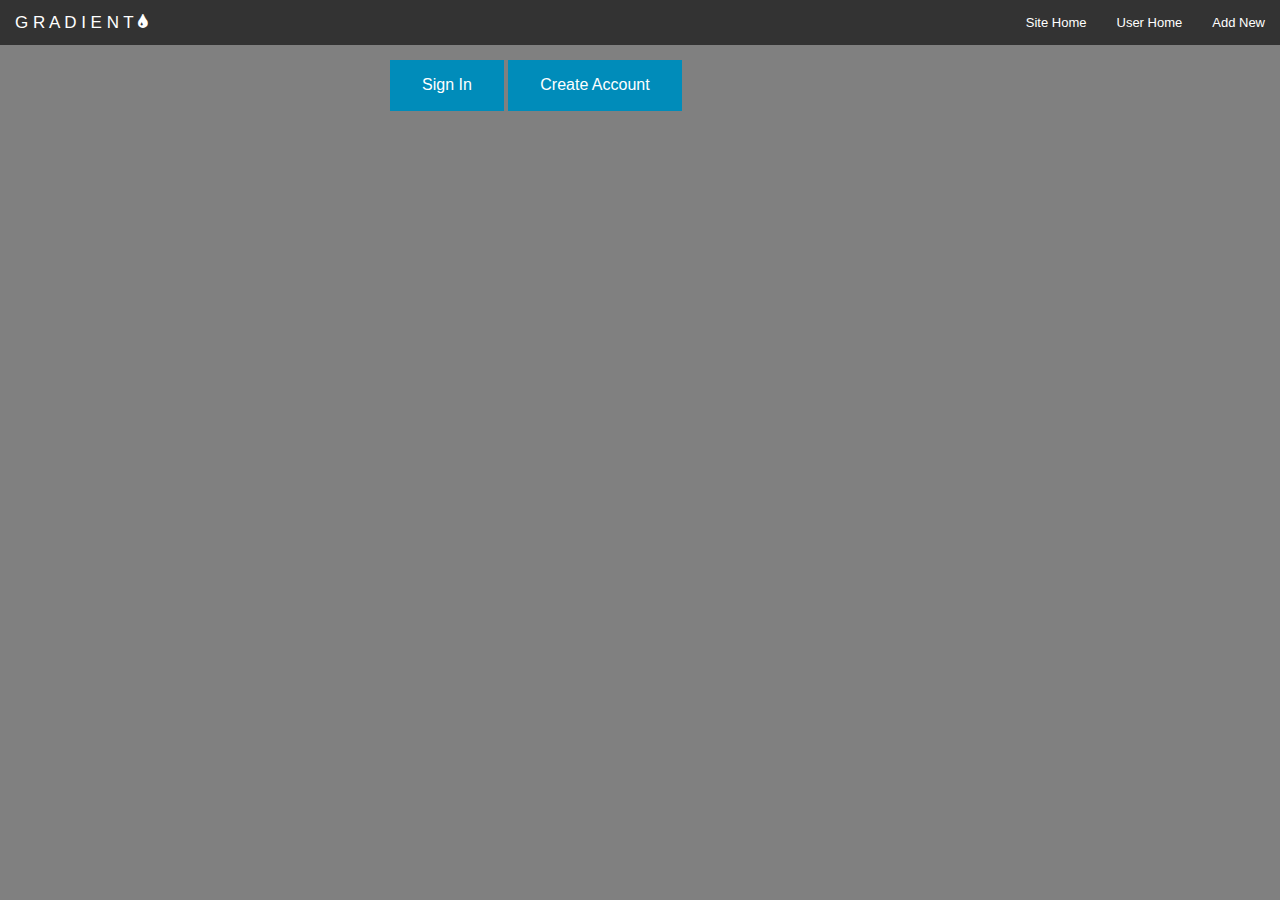
==== app/index.html @ feb27a71 "initial commit" ====
<!DOCTYPE html>
<html ng-app="app">
<head>
  <title>Hello, World</title>
  <link rel="stylesheet" type="text/css" href="css/normalize.css">
  <link rel="stylesheet" type="text/css" href="css/main.css">
</head>
<body>

  <div ui-view></div>
  
  <script src="js/main.js"></script>
</body>
</html>
---- app/css/main.css ----
@charset "UTF-8";
html {
  box-sizing: border-box; }

*, *::after, *::before {
  box-sizing: inherit; }

/*!
 *  Font Awesome 4.4.0 by @davegandy - http://fontawesome.io - @fontawesome
 *  License - http://fontawesome.io/license (Font: SIL OFL 1.1, CSS: MIT License)
 */
/* FONT PATH
 * -------------------------- */
@font-face {
  font-family: 'FontAwesome';
  src: url("../fonts/fontawesome-webfont.eot?v=4.4.0");
  src: url("../fonts/fontawesome-webfont.eot?#iefix&v=4.4.0") format("embedded-opentype"), url("../fonts/fontawesome-webfont.woff2?v=4.4.0") format("woff2"), url("../fonts/fontawesome-webfont.woff?v=4.4.0") format("woff"), url("../fonts/fontawesome-webfont.ttf?v=4.4.0") format("truetype"), url("../fonts/fontawesome-webfont.svg?v=4.4.0#fontawesomeregular") format("svg");
  font-weight: normal;
  font-style: normal; }

.fa {
  display: inline-block;
  font: normal normal normal 14px/1 FontAwesome;
  font-size: inherit;
  text-rendering: auto;
  -webkit-font-smoothing: antialiased;
  -moz-osx-font-smoothing: grayscale; }

/* makes the font 33% larger relative to the icon container */
.fa-lg {
  font-size: 1.33333em;
  line-height: 0.75em;
  vertical-align: -15%; }

.fa-2x {
  font-size: 2em; }

.fa-3x {
  font-size: 3em; }

.fa-4x {
  font-size: 4em; }

.fa-5x {
  font-size: 5em; }

.fa-fw {
  width: 1.28571em;
  text-align: center; }

.fa-ul {
  padding-left: 0;
  margin-left: 2.14286em;
  list-style-type: none; }
  .fa-ul > li {
    position: relative; }

.fa-li {
  position: absolute;
  left: -2.14286em;
  width: 2.14286em;
  top: 0.14286em;
  text-align: center; }
  .fa-li.fa-lg {
    left: -1.85714em; }

.fa-border {
  padding: .2em .25em .15em;
  border: solid 0.08em #eee;
  border-radius: .1em; }

.fa-pull-left {
  float: left; }

.fa-pull-right {
  float: right; }

.fa.fa-pull-left {
  margin-right: .3em; }

.fa.fa-pull-right {
  margin-left: .3em; }

/* Deprecated as of 4.4.0 */
.pull-right {
  float: right; }

.pull-left {
  float: left; }

.fa.pull-left {
  margin-right: .3em; }

.fa.pull-right {
  margin-left: .3em; }

.fa-spin {
  -webkit-animation: fa-spin 2s infinite linear;
  animation: fa-spin 2s infinite linear; }

.fa-pulse {
  -webkit-animation: fa-spin 1s infinite steps(8);
  animation: fa-spin 1s infinite steps(8); }

@-webkit-keyframes fa-spin {
  0% {
    -webkit-transform: rotate(0deg);
    transform: rotate(0deg); }
  100% {
    -webkit-transform: rotate(359deg);
    transform: rotate(359deg); } }

@keyframes fa-spin {
  0% {
    -webkit-transform: rotate(0deg);
    transform: rotate(0deg); }
  100% {
    -webkit-transform: rotate(359deg);
    transform: rotate(359deg); } }

.fa-rotate-90 {
  filter: progid:DXImageTransform.Microsoft.BasicImage(rotation=1);
  -webkit-transform: rotate(90deg);
  -ms-transform: rotate(90deg);
  transform: rotate(90deg); }

.fa-rotate-180 {
  filter: progid:DXImageTransform.Microsoft.BasicImage(rotation=2);
  -webkit-transform: rotate(180deg);
  -ms-transform: rotate(180deg);
  transform: rotate(180deg); }

.fa-rotate-270 {
  filter: progid:DXImageTransform.Microsoft.BasicImage(rotation=3);
  -webkit-transform: rotate(270deg);
  -ms-transform: rotate(270deg);
  transform: rotate(270deg); }

.fa-flip-horizontal {
  filter: progid:DXImageTransform.Microsoft.BasicImage(rotation=0);
  -webkit-transform: scale(-1, 1);
  -ms-transform: scale(-1, 1);
  transform: scale(-1, 1); }

.fa-flip-vertical {
  filter: progid:DXImageTransform.Microsoft.BasicImage(rotation=2);
  -webkit-transform: scale(1, -1);
  -ms-transform: scale(1, -1);
  transform: scale(1, -1); }

:root .fa-rotate-90,
:root .fa-rotate-180,
:root .fa-rotate-270,
:root .fa-flip-horizontal,
:root .fa-flip-vertical {
  filter: none; }

.fa-stack {
  position: relative;
  display: inline-block;
  width: 2em;
  height: 2em;
  line-height: 2em;
  vertical-align: middle; }

.fa-stack-1x, .fa-stack-2x {
  position: absolute;
  left: 0;
  width: 100%;
  text-align: center; }

.fa-stack-1x {
  line-height: inherit; }

.fa-stack-2x {
  font-size: 2em; }

.fa-inverse {
  color: #fff; }

/* Font Awesome uses the Unicode Private Use Area (PUA) to ensure screen
   readers do not read off random characters that represent icons */
.fa-glass:before {
  content: ""; }

.fa-music:before {
  content: ""; }

.fa-search:before {
  content: ""; }

.fa-envelope-o:before {
  content: ""; }

.fa-heart:before {
  content: ""; }

.fa-star:before {
  content: ""; }

.fa-star-o:before {
  content: ""; }

.fa-user:before {
  content: ""; }

.fa-film:before {
  content: ""; }

.fa-th-large:before {
  content: ""; }

.fa-th:before {
  content: ""; }

.fa-th-list:before {
  content: ""; }

.fa-check:before {
  content: ""; }

.fa-remove:before,
.fa-close:before,
.fa-times:before {
  content: ""; }

.fa-search-plus:before {
  content: ""; }

.fa-search-minus:before {
  content: ""; }

.fa-power-off:before {
  content: ""; }

.fa-signal:before {
  content: ""; }

.fa-gear:before,
.fa-cog:before {
  content: ""; }

.fa-trash-o:before {
  content: ""; }

.fa-home:before {
  content: ""; }

.fa-file-o:before {
  content: ""; }

.fa-clock-o:before {
  content: ""; }

.fa-road:before {
  content: ""; }

.fa-download:before {
  content: ""; }

.fa-arrow-circle-o-down:before {
  content: ""; }

.fa-arrow-circle-o-up:before {
  content: ""; }

.fa-inbox:before {
  content: ""; }

.fa-play-circle-o:before {
  content: ""; }

.fa-rotate-right:before,
.fa-repeat:before {
  content: ""; }

.fa-refresh:before {
  content: ""; }

.fa-list-alt:before {
  content: ""; }

.fa-lock:before {
  content: ""; }

.fa-flag:before {
  content: ""; }

.fa-headphones:before {
  content: ""; }

.fa-volume-off:before {
  content: ""; }

.fa-volume-down:before {
  content: ""; }

.fa-volume-up:before {
  content: ""; }

.fa-qrcode:before {
  content: ""; }

.fa-barcode:before {
  content: ""; }

.fa-tag:before {
  content: ""; }

.fa-tags:before {
  content: ""; }

.fa-book:before {
  content: ""; }

.fa-bookmark:before {
  content: ""; }

.fa-print:before {
  content: ""; }

.fa-camera:before {
  content: ""; }

.fa-font:before {
  content: ""; }

.fa-bold:before {
  content: ""; }

.fa-italic:before {
  content: ""; }

.fa-text-height:before {
  content: ""; }

.fa-text-width:before {
  content: ""; }

.fa-align-left:before {
  content: ""; }

.fa-align-center:before {
  content: ""; }

.fa-align-right:before {
  content: ""; }

.fa-align-justify:before {
  content: ""; }

.fa-list:before {
  content: ""; }

.fa-dedent:before,
.fa-outdent:before {
  content: ""; }

.fa-indent:before {
  content: ""; }

.fa-video-camera:before {
  content: ""; }

.fa-photo:before,
.fa-image:before,
.fa-picture-o:before {
  content: ""; }

.fa-pencil:before {
  content: ""; }

.fa-map-marker:before {
  content: ""; }

.fa-adjust:before {
  content: ""; }

.fa-tint:before {
  content: ""; }

.fa-edit:before,
.fa-pencil-square-o:before {
  content: ""; }

.fa-share-square-o:before {
  content: ""; }

.fa-check-square-o:before {
  content: ""; }

.fa-arrows:before {
  content: ""; }

.fa-step-backward:before {
  content: ""; }

.fa-fast-backward:before {
  content: ""; }

.fa-backward:before {
  content: ""; }

.fa-play:before {
  content: ""; }

.fa-pause:before {
  content: ""; }

.fa-stop:before {
  content: ""; }

.fa-forward:before {
  content: ""; }

.fa-fast-forward:before {
  content: ""; }

.fa-step-forward:before {
  content: ""; }

.fa-eject:before {
  content: ""; }

.fa-chevron-left:before {
  content: ""; }

.fa-chevron-right:before {
  content: ""; }

.fa-plus-circle:before {
  content: ""; }

.fa-minus-circle:before {
  content: ""; }

.fa-times-circle:before {
  content: ""; }

.fa-check-circle:before {
  content: ""; }

.fa-question-circle:before {
  content: ""; }

.fa-info-circle:before {
  content: ""; }

.fa-crosshairs:before {
  content: ""; }

.fa-times-circle-o:before {
  content: ""; }

.fa-check-circle-o:before {
  content: ""; }

.fa-ban:before {
  content: ""; }

.fa-arrow-left:before {
  content: ""; }

.fa-arrow-right:before {
  content: ""; }

.fa-arrow-up:before {
  content: ""; }

.fa-arrow-down:before {
  content: ""; }

.fa-mail-forward:before,
.fa-share:before {
  content: ""; }

.fa-expand:before {
  content: ""; }

.fa-compress:before {
  content: ""; }

.fa-plus:before {
  content: ""; }

.fa-minus:before {
  content: ""; }

.fa-asterisk:before {
  content: ""; }

.fa-exclamation-circle:before {
  content: ""; }

.fa-gift:before {
  content: ""; }

.fa-leaf:before {
  content: ""; }

.fa-fire:before {
  content: ""; }

.fa-eye:before {
  content: ""; }

.fa-eye-slash:before {
  content: ""; }

.fa-warning:before,
.fa-exclamation-triangle:before {
  content: ""; }

.fa-plane:before {
  content: ""; }

.fa-calendar:before {
  content: ""; }

.fa-random:before {
  content: ""; }

.fa-comment:before {
  content: ""; }

.fa-magnet:before {
  content: ""; }

.fa-chevron-up:before {
  content: ""; }

.fa-chevron-down:before {
  content: ""; }

.fa-retweet:before {
  content: ""; }

.fa-shopping-cart:before {
  content: ""; }

.fa-folder:before {
  content: ""; }

.fa-folder-open:before {
  content: ""; }

.fa-arrows-v:before {
  content: ""; }

.fa-arrows-h:before {
  content: ""; }

.fa-bar-chart-o:before,
.fa-bar-chart:before {
  content: ""; }

.fa-twitter-square:before {
  content: ""; }

.fa-facebook-square:before {
  content: ""; }

.fa-camera-retro:before {
  content: ""; }

.fa-key:before {
  content: ""; }

.fa-gears:before,
.fa-cogs:before {
  content: ""; }

.fa-comments:before {
  content: ""; }

.fa-thumbs-o-up:before {
  content: ""; }

.fa-thumbs-o-down:before {
  content: ""; }

.fa-star-half:before {
  content: ""; }

.fa-heart-o:before {
  content: ""; }

.fa-sign-out:before {
  content: ""; }

.fa-linkedin-square:before {
  content: ""; }

.fa-thumb-tack:before {
  content: ""; }

.fa-external-link:before {
  content: ""; }

.fa-sign-in:before {
  content: ""; }

.fa-trophy:before {
  content: ""; }

.fa-github-square:before {
  content: ""; }

.fa-upload:before {
  content: ""; }

.fa-lemon-o:before {
  content: ""; }

.fa-phone:before {
  content: ""; }

.fa-square-o:before {
  content: ""; }

.fa-bookmark-o:before {
  content: ""; }

.fa-phone-square:before {
  content: ""; }

.fa-twitter:before {
  content: ""; }

.fa-facebook-f:before,
.fa-facebook:before {
  content: ""; }

.fa-github:before {
  content: ""; }

.fa-unlock:before {
  content: ""; }

.fa-credit-card:before {
  content: ""; }

.fa-feed:before,
.fa-rss:before {
  content: ""; }

.fa-hdd-o:before {
  content: ""; }

.fa-bullhorn:before {
  content: ""; }

.fa-bell:before {
  content: ""; }

.fa-certificate:before {
  content: ""; }

.fa-hand-o-right:before {
  content: ""; }

.fa-hand-o-left:before {
  content: ""; }

.fa-hand-o-up:before {
  content: ""; }

.fa-hand-o-down:before {
  content: ""; }

.fa-arrow-circle-left:before {
  content: ""; }

.fa-arrow-circle-right:before {
  content: ""; }

.fa-arrow-circle-up:before {
  content: ""; }

.fa-arrow-circle-down:before {
  content: ""; }

.fa-globe:before {
  content: ""; }

.fa-wrench:before {
  content: ""; }

.fa-tasks:before {
  content: ""; }

.fa-filter:before {
  content: ""; }

.fa-briefcase:before {
  content: ""; }

.fa-arrows-alt:before {
  content: ""; }

.fa-group:before,
.fa-users:before {
  content: ""; }

.fa-chain:before,
.fa-link:before {
  content: ""; }

.fa-cloud:before {
  content: ""; }

.fa-flask:before {
  content: ""; }

.fa-cut:before,
.fa-scissors:before {
  content: ""; }

.fa-copy:before,
.fa-files-o:before {
  content: ""; }

.fa-paperclip:before {
  content: ""; }

.fa-save:before,
.fa-floppy-o:before {
  content: ""; }

.fa-square:before {
  content: ""; }

.fa-navicon:before,
.fa-reorder:before,
.fa-bars:before {
  content: ""; }

.fa-list-ul:before {
  content: ""; }

.fa-list-ol:before {
  content: ""; }

.fa-strikethrough:before {
  content: ""; }

.fa-underline:before {
  content: ""; }

.fa-table:before {
  content: ""; }

.fa-magic:before {
  content: ""; }

.fa-truck:before {
  content: ""; }

.fa-pinterest:before {
  content: ""; }

.fa-pinterest-square:before {
  content: ""; }

.fa-google-plus-square:before {
  content: ""; }

.fa-google-plus:before {
  content: ""; }

.fa-money:before {
  content: ""; }

.fa-caret-down:before {
  content: ""; }

.fa-caret-up:before {
  content: ""; }

.fa-caret-left:before {
  content: ""; }

.fa-caret-right:before {
  content: ""; }

.fa-columns:before {
  content: ""; }

.fa-unsorted:before,
.fa-sort:before {
  content: ""; }

.fa-sort-down:before,
.fa-sort-desc:before {
  content: ""; }

.fa-sort-up:before,
.fa-sort-asc:before {
  content: ""; }

.fa-envelope:before {
  content: ""; }

.fa-linkedin:before {
  content: ""; }

.fa-rotate-left:before,
.fa-undo:before {
  content: ""; }

.fa-legal:before,
.fa-gavel:before {
  content: ""; }

.fa-dashboard:before,
.fa-tachometer:before {
  content: ""; }

.fa-comment-o:before {
  content: ""; }

.fa-comments-o:before {
  content: ""; }

.fa-flash:before,
.fa-bolt:before {
  content: ""; }

.fa-sitemap:before {
  content: ""; }

.fa-umbrella:before {
  content: ""; }

.fa-paste:before,
.fa-clipboard:before {
  content: ""; }

.fa-lightbulb-o:before {
  content: ""; }

.fa-exchange:before {
  content: ""; }

.fa-cloud-download:before {
  content: ""; }

.fa-cloud-upload:before {
  content: ""; }

.fa-user-md:before {
  content: ""; }

.fa-stethoscope:before {
  content: ""; }

.fa-suitcase:before {
  content: ""; }

.fa-bell-o:before {
  content: ""; }

.fa-coffee:before {
  content: ""; }

.fa-cutlery:before {
  content: ""; }

.fa-file-text-o:before {
  content: ""; }

.fa-building-o:before {
  content: ""; }

.fa-hospital-o:before {
  content: ""; }

.fa-ambulance:before {
  content: ""; }

.fa-medkit:before {
  content: ""; }

.fa-fighter-jet:before {
  content: ""; }

.fa-beer:before {
  content: ""; }

.fa-h-square:before {
  content: ""; }

.fa-plus-square:before {
  content: ""; }

.fa-angle-double-left:before {
  content: ""; }

.fa-angle-double-right:before {
  content: ""; }

.fa-angle-double-up:before {
  content: ""; }

.fa-angle-double-down:before {
  content: ""; }

.fa-angle-left:before {
  content: ""; }

.fa-angle-right:before {
  content: ""; }

.fa-angle-up:before {
  content: ""; }

.fa-angle-down:before {
  content: ""; }

.fa-desktop:before {
  content: ""; }

.fa-laptop:before {
  content: ""; }

.fa-tablet:before {
  content: ""; }

.fa-mobile-phone:before,
.fa-mobile:before {
  content: ""; }

.fa-circle-o:before {
  content: ""; }

.fa-quote-left:before {
  content: ""; }

.fa-quote-right:before {
  content: ""; }

.fa-spinner:before {
  content: ""; }

.fa-circle:before {
  content: ""; }

.fa-mail-reply:before,
.fa-reply:before {
  content: ""; }

.fa-github-alt:before {
  content: ""; }

.fa-folder-o:before {
  content: ""; }

.fa-folder-open-o:before {
  content: ""; }

.fa-smile-o:before {
  content: ""; }

.fa-frown-o:before {
  content: ""; }

.fa-meh-o:before {
  content: ""; }

.fa-gamepad:before {
  content: ""; }

.fa-keyboard-o:before {
  content: ""; }

.fa-flag-o:before {
  content: ""; }

.fa-flag-checkered:before {
  content: ""; }

.fa-terminal:before {
  content: ""; }

.fa-code:before {
  content: ""; }

.fa-mail-reply-all:before,
.fa-reply-all:before {
  content: ""; }

.fa-star-half-empty:before,
.fa-star-half-full:before,
.fa-star-half-o:before {
  content: ""; }

.fa-location-arrow:before {
  content: ""; }

.fa-crop:before {
  content: ""; }

.fa-code-fork:before {
  content: ""; }

.fa-unlink:before,
.fa-chain-broken:before {
  content: ""; }

.fa-question:before {
  content: ""; }

.fa-info:before {
  content: ""; }

.fa-exclamation:before {
  content: ""; }

.fa-superscript:before {
  content: ""; }

.fa-subscript:before {
  content: ""; }

.fa-eraser:before {
  content: ""; }

.fa-puzzle-piece:before {
  content: ""; }

.fa-microphone:before {
  content: ""; }

.fa-microphone-slash:before {
  content: ""; }

.fa-shield:before {
  content: ""; }

.fa-calendar-o:before {
  content: ""; }

.fa-fire-extinguisher:before {
  content: ""; }

.fa-rocket:before {
  content: ""; }

.fa-maxcdn:before {
  content: ""; }

.fa-chevron-circle-left:before {
  content: ""; }

.fa-chevron-circle-right:before {
  content: ""; }

.fa-chevron-circle-up:before {
  content: ""; }

.fa-chevron-circle-down:before {
  content: ""; }

.fa-html5:before {
  content: ""; }

.fa-css3:before {
  content: ""; }

.fa-anchor:before {
  content: ""; }

.fa-unlock-alt:before {
  content: ""; }

.fa-bullseye:before {
  content: ""; }

.fa-ellipsis-h:before {
  content: ""; }

.fa-ellipsis-v:before {
  content: ""; }

.fa-rss-square:before {
  content: ""; }

.fa-play-circle:before {
  content: ""; }

.fa-ticket:before {
  content: ""; }

.fa-minus-square:before {
  content: ""; }

.fa-minus-square-o:before {
  content: ""; }

.fa-level-up:before {
  content: ""; }

.fa-level-down:before {
  content: ""; }

.fa-check-square:before {
  content: ""; }

.fa-pencil-square:before {
  content: ""; }

.fa-external-link-square:before {
  content: ""; }

.fa-share-square:before {
  content: ""; }

.fa-compass:before {
  content: ""; }

.fa-toggle-down:before,
.fa-caret-square-o-down:before {
  content: ""; }

.fa-toggle-up:before,
.fa-caret-square-o-up:before {
  content: ""; }

.fa-toggle-right:before,
.fa-caret-square-o-right:before {
  content: ""; }

.fa-euro:before,
.fa-eur:before {
  content: ""; }

.fa-gbp:before {
  content: ""; }

.fa-dollar:before,
.fa-usd:before {
  content: ""; }

.fa-rupee:before,
.fa-inr:before {
  content: ""; }

.fa-cny:before,
.fa-rmb:before,
.fa-yen:before,
.fa-jpy:before {
  content: ""; }

.fa-ruble:before,
.fa-rouble:before,
.fa-rub:before {
  content: ""; }

.fa-won:before,
.fa-krw:before {
  content: ""; }

.fa-bitcoin:before,
.fa-btc:before {
  content: ""; }

.fa-file:before {
  content: ""; }

.fa-file-text:before {
  content: ""; }

.fa-sort-alpha-asc:before {
  content: ""; }

.fa-sort-alpha-desc:before {
  content: ""; }

.fa-sort-amount-asc:before {
  content: ""; }

.fa-sort-amount-desc:before {
  content: ""; }

.fa-sort-numeric-asc:before {
  content: ""; }

.fa-sort-numeric-desc:before {
  content: ""; }

.fa-thumbs-up:before {
  content: ""; }

.fa-thumbs-down:before {
  content: ""; }

.fa-youtube-square:before {
  content: ""; }

.fa-youtube:before {
  content: ""; }

.fa-xing:before {
  content: ""; }

.fa-xing-square:before {
  content: ""; }

.fa-youtube-play:before {
  content: ""; }

.fa-dropbox:before {
  content: ""; }

.fa-stack-overflow:before {
  content: ""; }

.fa-instagram:before {
  content: ""; }

.fa-flickr:before {
  content: ""; }

.fa-adn:before {
  content: ""; }

.fa-bitbucket:before {
  content: ""; }

.fa-bitbucket-square:before {
  content: ""; }

.fa-tumblr:before {
  content: ""; }

.fa-tumblr-square:before {
  content: ""; }

.fa-long-arrow-down:before {
  content: ""; }

.fa-long-arrow-up:before {
  content: ""; }

.fa-long-arrow-left:before {
  content: ""; }

.fa-long-arrow-right:before {
  content: ""; }

.fa-apple:before {
  content: ""; }

.fa-windows:before {
  content: ""; }

.fa-android:before {
  content: ""; }

.fa-linux:before {
  content: ""; }

.fa-dribbble:before {
  content: ""; }

.fa-skype:before {
  content: ""; }

.fa-foursquare:before {
  content: ""; }

.fa-trello:before {
  content: ""; }

.fa-female:before {
  content: ""; }

.fa-male:before {
  content: ""; }

.fa-gittip:before,
.fa-gratipay:before {
  content: ""; }

.fa-sun-o:before {
  content: ""; }

.fa-moon-o:before {
  content: ""; }

.fa-archive:before {
  content: ""; }

.fa-bug:before {
  content: ""; }

.fa-vk:before {
  content: ""; }

.fa-weibo:before {
  content: ""; }

.fa-renren:before {
  content: ""; }

.fa-pagelines:before {
  content: ""; }

.fa-stack-exchange:before {
  content: ""; }

.fa-arrow-circle-o-right:before {
  content: ""; }

.fa-arrow-circle-o-left:before {
  content: ""; }

.fa-toggle-left:before,
.fa-caret-square-o-left:before {
  content: ""; }

.fa-dot-circle-o:before {
  content: ""; }

.fa-wheelchair:before {
  content: ""; }

.fa-vimeo-square:before {
  content: ""; }

.fa-turkish-lira:before,
.fa-try:before {
  content: ""; }

.fa-plus-square-o:before {
  content: ""; }

.fa-space-shuttle:before {
  content: ""; }

.fa-slack:before {
  content: ""; }

.fa-envelope-square:before {
  content: ""; }

.fa-wordpress:before {
  content: ""; }

.fa-openid:before {
  content: ""; }

.fa-institution:before,
.fa-bank:before,
.fa-university:before {
  content: ""; }

.fa-mortar-board:before,
.fa-graduation-cap:before {
  content: ""; }

.fa-yahoo:before {
  content: ""; }

.fa-google:before {
  content: ""; }

.fa-reddit:before {
  content: ""; }

.fa-reddit-square:before {
  content: ""; }

.fa-stumbleupon-circle:before {
  content: ""; }

.fa-stumbleupon:before {
  content: ""; }

.fa-delicious:before {
  content: ""; }

.fa-digg:before {
  content: ""; }

.fa-pied-piper:before {
  content: ""; }

.fa-pied-piper-alt:before {
  content: ""; }

.fa-drupal:before {
  content: ""; }

.fa-joomla:before {
  content: ""; }

.fa-language:before {
  content: ""; }

.fa-fax:before {
  content: ""; }

.fa-building:before {
  content: ""; }

.fa-child:before {
  content: ""; }

.fa-paw:before {
  content: ""; }

.fa-spoon:before {
  content: ""; }

.fa-cube:before {
  content: ""; }

.fa-cubes:before {
  content: ""; }

.fa-behance:before {
  content: ""; }

.fa-behance-square:before {
  content: ""; }

.fa-steam:before {
  content: ""; }

.fa-steam-square:before {
  content: ""; }

.fa-recycle:before {
  content: ""; }

.fa-automobile:before,
.fa-car:before {
  content: ""; }

.fa-cab:before,
.fa-taxi:before {
  content: ""; }

.fa-tree:before {
  content: ""; }

.fa-spotify:before {
  content: ""; }

.fa-deviantart:before {
  content: ""; }

.fa-soundcloud:before {
  content: ""; }

.fa-database:before {
  content: ""; }

.fa-file-pdf-o:before {
  content: ""; }

.fa-file-word-o:before {
  content: ""; }

.fa-file-excel-o:before {
  content: ""; }

.fa-file-powerpoint-o:before {
  content: ""; }

.fa-file-photo-o:before,
.fa-file-picture-o:before,
.fa-file-image-o:before {
  content: ""; }

.fa-file-zip-o:before,
.fa-file-archive-o:before {
  content: ""; }

.fa-file-sound-o:before,
.fa-file-audio-o:before {
  content: ""; }

.fa-file-movie-o:before,
.fa-file-video-o:before {
  content: ""; }

.fa-file-code-o:before {
  content: ""; }

.fa-vine:before {
  content: ""; }

.fa-codepen:before {
  content: ""; }

.fa-jsfiddle:before {
  content: ""; }

.fa-life-bouy:before,
.fa-life-buoy:before,
.fa-life-saver:before,
.fa-support:before,
.fa-life-ring:before {
  content: ""; }

.fa-circle-o-notch:before {
  content: ""; }

.fa-ra:before,
.fa-rebel:before {
  content: ""; }

.fa-ge:before,
.fa-empire:before {
  content: ""; }

.fa-git-square:before {
  content: ""; }

.fa-git:before {
  content: ""; }

.fa-y-combinator-square:before,
.fa-yc-square:before,
.fa-hacker-news:before {
  content: ""; }

.fa-tencent-weibo:before {
  content: ""; }

.fa-qq:before {
  content: ""; }

.fa-wechat:before,
.fa-weixin:before {
  content: ""; }

.fa-send:before,
.fa-paper-plane:before {
  content: ""; }

.fa-send-o:before,
.fa-paper-plane-o:before {
  content: ""; }

.fa-history:before {
  content: ""; }

.fa-circle-thin:before {
  content: ""; }

.fa-header:before {
  content: ""; }

.fa-paragraph:before {
  content: ""; }

.fa-sliders:before {
  content: ""; }

.fa-share-alt:before {
  content: ""; }

.fa-share-alt-square:before {
  content: ""; }

.fa-bomb:before {
  content: ""; }

.fa-soccer-ball-o:before,
.fa-futbol-o:before {
  content: ""; }

.fa-tty:before {
  content: ""; }

.fa-binoculars:before {
  content: ""; }

.fa-plug:before {
  content: ""; }

.fa-slideshare:before {
  content: ""; }

.fa-twitch:before {
  content: ""; }

.fa-yelp:before {
  content: ""; }

.fa-newspaper-o:before {
  content: ""; }

.fa-wifi:before {
  content: ""; }

.fa-calculator:before {
  content: ""; }

.fa-paypal:before {
  content: ""; }

.fa-google-wallet:before {
  content: ""; }

.fa-cc-visa:before {
  content: ""; }

.fa-cc-mastercard:before {
  content: ""; }

.fa-cc-discover:before {
  content: ""; }

.fa-cc-amex:before {
  content: ""; }

.fa-cc-paypal:before {
  content: ""; }

.fa-cc-stripe:before {
  content: ""; }

.fa-bell-slash:before {
  content: ""; }

.fa-bell-slash-o:before {
  content: ""; }

.fa-trash:before {
  content: ""; }

.fa-copyright:before {
  content: ""; }

.fa-at:before {
  content: ""; }

.fa-eyedropper:before {
  content: ""; }

.fa-paint-brush:before {
  content: ""; }

.fa-birthday-cake:before {
  content: ""; }

.fa-area-chart:before {
  content: ""; }

.fa-pie-chart:before {
  content: ""; }

.fa-line-chart:before {
  content: ""; }

.fa-lastfm:before {
  content: ""; }

.fa-lastfm-square:before {
  content: ""; }

.fa-toggle-off:before {
  content: ""; }

.fa-toggle-on:before {
  content: ""; }

.fa-bicycle:before {
  content: ""; }

.fa-bus:before {
  content: ""; }

.fa-ioxhost:before {
  content: ""; }

.fa-angellist:before {
  content: ""; }

.fa-cc:before {
  content: ""; }

.fa-shekel:before,
.fa-sheqel:before,
.fa-ils:before {
  content: ""; }

.fa-meanpath:before {
  content: ""; }

.fa-buysellads:before {
  content: ""; }

.fa-connectdevelop:before {
  content: ""; }

.fa-dashcube:before {
  content: ""; }

.fa-forumbee:before {
  content: ""; }

.fa-leanpub:before {
  content: ""; }

.fa-sellsy:before {
  content: ""; }

.fa-shirtsinbulk:before {
  content: ""; }

.fa-simplybuilt:before {
  content: ""; }

.fa-skyatlas:before {
  content: ""; }

.fa-cart-plus:before {
  content: ""; }

.fa-cart-arrow-down:before {
  content: ""; }

.fa-diamond:before {
  content: ""; }

.fa-ship:before {
  content: ""; }

.fa-user-secret:before {
  content: ""; }

.fa-motorcycle:before {
  content: ""; }

.fa-street-view:before {
  content: ""; }

.fa-heartbeat:before {
  content: ""; }

.fa-venus:before {
  content: ""; }

.fa-mars:before {
  content: ""; }

.fa-mercury:before {
  content: ""; }

.fa-intersex:before,
.fa-transgender:before {
  content: ""; }

.fa-transgender-alt:before {
  content: ""; }

.fa-venus-double:before {
  content: ""; }

.fa-mars-double:before {
  content: ""; }

.fa-venus-mars:before {
  content: ""; }

.fa-mars-stroke:before {
  content: ""; }

.fa-mars-stroke-v:before {
  content: ""; }

.fa-mars-stroke-h:before {
  content: ""; }

.fa-neuter:before {
  content: ""; }

.fa-genderless:before {
  content: ""; }

.fa-facebook-official:before {
  content: ""; }

.fa-pinterest-p:before {
  content: ""; }

.fa-whatsapp:before {
  content: ""; }

.fa-server:before {
  content: ""; }

.fa-user-plus:before {
  content: ""; }

.fa-user-times:before {
  content: ""; }

.fa-hotel:before,
.fa-bed:before {
  content: ""; }

.fa-viacoin:before {
  content: ""; }

.fa-train:before {
  content: ""; }

.fa-subway:before {
  content: ""; }

.fa-medium:before {
  content: ""; }

.fa-yc:before,
.fa-y-combinator:before {
  content: ""; }

.fa-optin-monster:before {
  content: ""; }

.fa-opencart:before {
  content: ""; }

.fa-expeditedssl:before {
  content: ""; }

.fa-battery-4:before,
.fa-battery-full:before {
  content: ""; }

.fa-battery-3:before,
.fa-battery-three-quarters:before {
  content: ""; }

.fa-battery-2:before,
.fa-battery-half:before {
  content: ""; }

.fa-battery-1:before,
.fa-battery-quarter:before {
  content: ""; }

.fa-battery-0:before,
.fa-battery-empty:before {
  content: ""; }

.fa-mouse-pointer:before {
  content: ""; }

.fa-i-cursor:before {
  content: ""; }

.fa-object-group:before {
  content: ""; }

.fa-object-ungroup:before {
  content: ""; }

.fa-sticky-note:before {
  content: ""; }

.fa-sticky-note-o:before {
  content: ""; }

.fa-cc-jcb:before {
  content: ""; }

.fa-cc-diners-club:before {
  content: ""; }

.fa-clone:before {
  content: ""; }

.fa-balance-scale:before {
  content: ""; }

.fa-hourglass-o:before {
  content: ""; }

.fa-hourglass-1:before,
.fa-hourglass-start:before {
  content: ""; }

.fa-hourglass-2:before,
.fa-hourglass-half:before {
  content: ""; }

.fa-hourglass-3:before,
.fa-hourglass-end:before {
  content: ""; }

.fa-hourglass:before {
  content: ""; }

.fa-hand-grab-o:before,
.fa-hand-rock-o:before {
  content: ""; }

.fa-hand-stop-o:before,
.fa-hand-paper-o:before {
  content: ""; }

.fa-hand-scissors-o:before {
  content: ""; }

.fa-hand-lizard-o:before {
  content: ""; }

.fa-hand-spock-o:before {
  content: ""; }

.fa-hand-pointer-o:before {
  content: ""; }

.fa-hand-peace-o:before {
  content: ""; }

.fa-trademark:before {
  content: ""; }

.fa-registered:before {
  content: ""; }

.fa-creative-commons:before {
  content: ""; }

.fa-gg:before {
  content: ""; }

.fa-gg-circle:before {
  content: ""; }

.fa-tripadvisor:before {
  content: ""; }

.fa-odnoklassniki:before {
  content: ""; }

.fa-odnoklassniki-square:before {
  content: ""; }

.fa-get-pocket:before {
  content: ""; }

.fa-wikipedia-w:before {
  content: ""; }

.fa-safari:before {
  content: ""; }

.fa-chrome:before {
  content: ""; }

.fa-firefox:before {
  content: ""; }

.fa-opera:before {
  content: ""; }

.fa-internet-explorer:before {
  content: ""; }

.fa-tv:before,
.fa-television:before {
  content: ""; }

.fa-contao:before {
  content: ""; }

.fa-500px:before {
  content: ""; }

.fa-amazon:before {
  content: ""; }

.fa-calendar-plus-o:before {
  content: ""; }

.fa-calendar-minus-o:before {
  content: ""; }

.fa-calendar-times-o:before {
  content: ""; }

.fa-calendar-check-o:before {
  content: ""; }

.fa-industry:before {
  content: ""; }

.fa-map-pin:before {
  content: ""; }

.fa-map-signs:before {
  content: ""; }

.fa-map-o:before {
  content: ""; }

.fa-map:before {
  content: ""; }

.fa-commenting:before {
  content: ""; }

.fa-commenting-o:before {
  content: ""; }

.fa-houzz:before {
  content: ""; }

.fa-vimeo:before {
  content: ""; }

.fa-black-tie:before {
  content: ""; }

.fa-fonticons:before {
  content: ""; }

meta.foundation-version {
  font-family: "/5.5.3/"; }

meta.foundation-mq-small {
  font-family: "/only screen/";
  width: 0; }

meta.foundation-mq-small-only {
  font-family: "/only screen and (max-width: 40em)/";
  width: 0; }

meta.foundation-mq-medium {
  font-family: "/only screen and (min-width:40.0625em)/";
  width: 40.0625em; }

meta.foundation-mq-medium-only {
  font-family: "/only screen and (min-width:40.0625em) and (max-width:64em)/";
  width: 40.0625em; }

meta.foundation-mq-large {
  font-family: "/only screen and (min-width:64.0625em)/";
  width: 64.0625em; }

meta.foundation-mq-large-only {
  font-family: "/only screen and (min-width:64.0625em) and (max-width:90em)/";
  width: 64.0625em; }

meta.foundation-mq-xlarge {
  font-family: "/only screen and (min-width:90.0625em)/";
  width: 90.0625em; }

meta.foundation-mq-xlarge-only {
  font-family: "/only screen and (min-width:90.0625em) and (max-width:120em)/";
  width: 90.0625em; }

meta.foundation-mq-xxlarge {
  font-family: "/only screen and (min-width:120.0625em)/";
  width: 120.0625em; }

meta.foundation-data-attribute-namespace {
  font-family: false; }

html, body {
  height: 100%; }

*,
*:before,
*:after {
  -webkit-box-sizing: border-box;
  -moz-box-sizing: border-box;
  box-sizing: border-box; }

html,
body {
  font-size: 100%; }

body {
  background: #fff;
  color: #222;
  cursor: auto;
  font-family: "Helvetica Neue", Helvetica, Roboto, Arial, sans-serif;
  font-style: normal;
  font-weight: normal;
  line-height: 1.5;
  margin: 0;
  padding: 0;
  position: relative; }

a:hover {
  cursor: pointer; }

img {
  max-width: 100%;
  height: auto; }

img {
  -ms-interpolation-mode: bicubic; }

#map_canvas img,
#map_canvas embed,
#map_canvas object,
.map_canvas img,
.map_canvas embed,
.map_canvas object,
.mqa-display img,
.mqa-display embed,
.mqa-display object {
  max-width: none !important; }

.left {
  float: left !important; }

.right {
  float: right !important; }

.clearfix:before, .clearfix:after {
  content: " ";
  display: table; }

.clearfix:after {
  clear: both; }

.hide {
  display: none; }

.invisible {
  visibility: hidden; }

.antialiased {
  -webkit-font-smoothing: antialiased;
  -moz-osx-font-smoothing: grayscale; }

img {
  display: inline-block;
  vertical-align: middle; }

textarea {
  height: auto;
  min-height: 50px; }

select {
  width: 100%; }

.row {
  margin: 0 auto;
  max-width: 62.5rem;
  width: 100%; }
  .row:before, .row:after {
    content: " ";
    display: table; }
  .row:after {
    clear: both; }
  .row.collapse > .column,
  .row.collapse > .columns {
    padding-left: 0;
    padding-right: 0; }
  .row.collapse .row {
    margin-left: 0;
    margin-right: 0; }
  .row .row {
    margin: 0 -0.9375rem;
    max-width: none;
    width: auto; }
    .row .row:before, .row .row:after {
      content: " ";
      display: table; }
    .row .row:after {
      clear: both; }
    .row .row.collapse {
      margin: 0;
      max-width: none;
      width: auto; }
      .row .row.collapse:before, .row .row.collapse:after {
        content: " ";
        display: table; }
      .row .row.collapse:after {
        clear: both; }

.column,
.columns {
  padding-left: 0.9375rem;
  padding-right: 0.9375rem;
  width: 100%;
  float: left; }

.column + .column:last-child,
.columns + .column:last-child, .column +
.columns:last-child,
.columns +
.columns:last-child {
  float: right; }

.column + .column.end,
.columns + .column.end, .column +
.columns.end,
.columns +
.columns.end {
  float: left; }

@media only screen {
  .small-push-0 {
    position: relative;
    left: 0;
    right: auto; }
  .small-pull-0 {
    position: relative;
    right: 0;
    left: auto; }
  .small-push-1 {
    position: relative;
    left: 8.33333%;
    right: auto; }
  .small-pull-1 {
    position: relative;
    right: 8.33333%;
    left: auto; }
  .small-push-2 {
    position: relative;
    left: 16.66667%;
    right: auto; }
  .small-pull-2 {
    position: relative;
    right: 16.66667%;
    left: auto; }
  .small-push-3 {
    position: relative;
    left: 25%;
    right: auto; }
  .small-pull-3 {
    position: relative;
    right: 25%;
    left: auto; }
  .small-push-4 {
    position: relative;
    left: 33.33333%;
    right: auto; }
  .small-pull-4 {
    position: relative;
    right: 33.33333%;
    left: auto; }
  .small-push-5 {
    position: relative;
    left: 41.66667%;
    right: auto; }
  .small-pull-5 {
    position: relative;
    right: 41.66667%;
    left: auto; }
  .small-push-6 {
    position: relative;
    left: 50%;
    right: auto; }
  .small-pull-6 {
    position: relative;
    right: 50%;
    left: auto; }
  .small-push-7 {
    position: relative;
    left: 58.33333%;
    right: auto; }
  .small-pull-7 {
    position: relative;
    right: 58.33333%;
    left: auto; }
  .small-push-8 {
    position: relative;
    left: 66.66667%;
    right: auto; }
  .small-pull-8 {
    position: relative;
    right: 66.66667%;
    left: auto; }
  .small-push-9 {
    position: relative;
    left: 75%;
    right: auto; }
  .small-pull-9 {
    position: relative;
    right: 75%;
    left: auto; }
  .small-push-10 {
    position: relative;
    left: 83.33333%;
    right: auto; }
  .small-pull-10 {
    position: relative;
    right: 83.33333%;
    left: auto; }
  .small-push-11 {
    position: relative;
    left: 91.66667%;
    right: auto; }
  .small-pull-11 {
    position: relative;
    right: 91.66667%;
    left: auto; }
  .column,
  .columns {
    position: relative;
    padding-left: 0.9375rem;
    padding-right: 0.9375rem;
    float: left; }
  .small-1 {
    width: 8.33333%; }
  .small-2 {
    width: 16.66667%; }
  .small-3 {
    width: 25%; }
  .small-4 {
    width: 33.33333%; }
  .small-5 {
    width: 41.66667%; }
  .small-6 {
    width: 50%; }
  .small-7 {
    width: 58.33333%; }
  .small-8 {
    width: 66.66667%; }
  .small-9 {
    width: 75%; }
  .small-10 {
    width: 83.33333%; }
  .small-11 {
    width: 91.66667%; }
  .small-12 {
    width: 100%; }
  .small-offset-0 {
    margin-left: 0 !important; }
  .small-offset-1 {
    margin-left: 8.33333% !important; }
  .small-offset-2 {
    margin-left: 16.66667% !important; }
  .small-offset-3 {
    margin-left: 25% !important; }
  .small-offset-4 {
    margin-left: 33.33333% !important; }
  .small-offset-5 {
    margin-left: 41.66667% !important; }
  .small-offset-6 {
    margin-left: 50% !important; }
  .small-offset-7 {
    margin-left: 58.33333% !important; }
  .small-offset-8 {
    margin-left: 66.66667% !important; }
  .small-offset-9 {
    margin-left: 75% !important; }
  .small-offset-10 {
    margin-left: 83.33333% !important; }
  .small-offset-11 {
    margin-left: 91.66667% !important; }
  .small-reset-order {
    float: left;
    left: auto;
    margin-left: 0;
    margin-right: 0;
    right: auto; }
  .column.small-centered,
  .columns.small-centered {
    margin-left: auto;
    margin-right: auto;
    float: none; }
  .column.small-uncentered,
  .columns.small-uncentered {
    float: left;
    margin-left: 0;
    margin-right: 0; }
  .column.small-centered:last-child,
  .columns.small-centered:last-child {
    float: none; }
  .column.small-uncentered:last-child,
  .columns.small-uncentered:last-child {
    float: left; }
  .column.small-uncentered.opposite,
  .columns.small-uncentered.opposite {
    float: right; }
  .row.small-collapse > .column,
  .row.small-collapse > .columns {
    padding-left: 0;
    padding-right: 0; }
  .row.small-collapse .row {
    margin-left: 0;
    margin-right: 0; }
  .row.small-uncollapse > .column,
  .row.small-uncollapse > .columns {
    padding-left: 0.9375rem;
    padding-right: 0.9375rem;
    float: left; } }

@media only screen and (min-width: 40.0625em) {
  .medium-push-0 {
    position: relative;
    left: 0;
    right: auto; }
  .medium-pull-0 {
    position: relative;
    right: 0;
    left: auto; }
  .medium-push-1 {
    position: relative;
    left: 8.33333%;
    right: auto; }
  .medium-pull-1 {
    position: relative;
    right: 8.33333%;
    left: auto; }
  .medium-push-2 {
    position: relative;
    left: 16.66667%;
    right: auto; }
  .medium-pull-2 {
    position: relative;
    right: 16.66667%;
    left: auto; }
  .medium-push-3 {
    position: relative;
    left: 25%;
    right: auto; }
  .medium-pull-3 {
    position: relative;
    right: 25%;
    left: auto; }
  .medium-push-4 {
    position: relative;
    left: 33.33333%;
    right: auto; }
  .medium-pull-4 {
    position: relative;
    right: 33.33333%;
    left: auto; }
  .medium-push-5 {
    position: relative;
    left: 41.66667%;
    right: auto; }
  .medium-pull-5 {
    position: relative;
    right: 41.66667%;
    left: auto; }
  .medium-push-6 {
    position: relative;
    left: 50%;
    right: auto; }
  .medium-pull-6 {
    position: relative;
    right: 50%;
    left: auto; }
  .medium-push-7 {
    position: relative;
    left: 58.33333%;
    right: auto; }
  .medium-pull-7 {
    position: relative;
    right: 58.33333%;
    left: auto; }
  .medium-push-8 {
    position: relative;
    left: 66.66667%;
    right: auto; }
  .medium-pull-8 {
    position: relative;
    right: 66.66667%;
    left: auto; }
  .medium-push-9 {
    position: relative;
    left: 75%;
    right: auto; }
  .medium-pull-9 {
    position: relative;
    right: 75%;
    left: auto; }
  .medium-push-10 {
    position: relative;
    left: 83.33333%;
    right: auto; }
  .medium-pull-10 {
    position: relative;
    right: 83.33333%;
    left: auto; }
  .medium-push-11 {
    position: relative;
    left: 91.66667%;
    right: auto; }
  .medium-pull-11 {
    position: relative;
    right: 91.66667%;
    left: auto; }
  .column,
  .columns {
    position: relative;
    padding-left: 0.9375rem;
    padding-right: 0.9375rem;
    float: left; }
  .medium-1 {
    width: 8.33333%; }
  .medium-2 {
    width: 16.66667%; }
  .medium-3 {
    width: 25%; }
  .medium-4 {
    width: 33.33333%; }
  .medium-5 {
    width: 41.66667%; }
  .medium-6 {
    width: 50%; }
  .medium-7 {
    width: 58.33333%; }
  .medium-8 {
    width: 66.66667%; }
  .medium-9 {
    width: 75%; }
  .medium-10 {
    width: 83.33333%; }
  .medium-11 {
    width: 91.66667%; }
  .medium-12 {
    width: 100%; }
  .medium-offset-0 {
    margin-left: 0 !important; }
  .medium-offset-1 {
    margin-left: 8.33333% !important; }
  .medium-offset-2 {
    margin-left: 16.66667% !important; }
  .medium-offset-3 {
    margin-left: 25% !important; }
  .medium-offset-4 {
    margin-left: 33.33333% !important; }
  .medium-offset-5 {
    margin-left: 41.66667% !important; }
  .medium-offset-6 {
    margin-left: 50% !important; }
  .medium-offset-7 {
    margin-left: 58.33333% !important; }
  .medium-offset-8 {
    margin-left: 66.66667% !important; }
  .medium-offset-9 {
    margin-left: 75% !important; }
  .medium-offset-10 {
    margin-left: 83.33333% !important; }
  .medium-offset-11 {
    margin-left: 91.66667% !important; }
  .medium-reset-order {
    float: left;
    left: auto;
    margin-left: 0;
    margin-right: 0;
    right: auto; }
  .column.medium-centered,
  .columns.medium-centered {
    margin-left: auto;
    margin-right: auto;
    float: none; }
  .column.medium-uncentered,
  .columns.medium-uncentered {
    float: left;
    margin-left: 0;
    margin-right: 0; }
  .column.medium-centered:last-child,
  .columns.medium-centered:last-child {
    float: none; }
  .column.medium-uncentered:last-child,
  .columns.medium-uncentered:last-child {
    float: left; }
  .column.medium-uncentered.opposite,
  .columns.medium-uncentered.opposite {
    float: right; }
  .row.medium-collapse > .column,
  .row.medium-collapse > .columns {
    padding-left: 0;
    padding-right: 0; }
  .row.medium-collapse .row {
    margin-left: 0;
    margin-right: 0; }
  .row.medium-uncollapse > .column,
  .row.medium-uncollapse > .columns {
    padding-left: 0.9375rem;
    padding-right: 0.9375rem;
    float: left; }
  .push-0 {
    position: relative;
    left: 0;
    right: auto; }
  .pull-0 {
    position: relative;
    right: 0;
    left: auto; }
  .push-1 {
    position: relative;
    left: 8.33333%;
    right: auto; }
  .pull-1 {
    position: relative;
    right: 8.33333%;
    left: auto; }
  .push-2 {
    position: relative;
    left: 16.66667%;
    right: auto; }
  .pull-2 {
    position: relative;
    right: 16.66667%;
    left: auto; }
  .push-3 {
    position: relative;
    left: 25%;
    right: auto; }
  .pull-3 {
    position: relative;
    right: 25%;
    left: auto; }
  .push-4 {
    position: relative;
    left: 33.33333%;
    right: auto; }
  .pull-4 {
    position: relative;
    right: 33.33333%;
    left: auto; }
  .push-5 {
    position: relative;
    left: 41.66667%;
    right: auto; }
  .pull-5 {
    position: relative;
    right: 41.66667%;
    left: auto; }
  .push-6 {
    position: relative;
    left: 50%;
    right: auto; }
  .pull-6 {
    position: relative;
    right: 50%;
    left: auto; }
  .push-7 {
    position: relative;
    left: 58.33333%;
    right: auto; }
  .pull-7 {
    position: relative;
    right: 58.33333%;
    left: auto; }
  .push-8 {
    position: relative;
    left: 66.66667%;
    right: auto; }
  .pull-8 {
    position: relative;
    right: 66.66667%;
    left: auto; }
  .push-9 {
    position: relative;
    left: 75%;
    right: auto; }
  .pull-9 {
    position: relative;
    right: 75%;
    left: auto; }
  .push-10 {
    position: relative;
    left: 83.33333%;
    right: auto; }
  .pull-10 {
    position: relative;
    right: 83.33333%;
    left: auto; }
  .push-11 {
    position: relative;
    left: 91.66667%;
    right: auto; }
  .pull-11 {
    position: relative;
    right: 91.66667%;
    left: auto; } }

@media only screen and (min-width: 64.0625em) {
  .large-push-0 {
    position: relative;
    left: 0;
    right: auto; }
  .large-pull-0 {
    position: relative;
    right: 0;
    left: auto; }
  .large-push-1 {
    position: relative;
    left: 8.33333%;
    right: auto; }
  .large-pull-1 {
    position: relative;
    right: 8.33333%;
    left: auto; }
  .large-push-2 {
    position: relative;
    left: 16.66667%;
    right: auto; }
  .large-pull-2 {
    position: relative;
    right: 16.66667%;
    left: auto; }
  .large-push-3 {
    position: relative;
    left: 25%;
    right: auto; }
  .large-pull-3 {
    position: relative;
    right: 25%;
    left: auto; }
  .large-push-4 {
    position: relative;
    left: 33.33333%;
    right: auto; }
  .large-pull-4 {
    position: relative;
    right: 33.33333%;
    left: auto; }
  .large-push-5 {
    position: relative;
    left: 41.66667%;
    right: auto; }
  .large-pull-5 {
    position: relative;
    right: 41.66667%;
    left: auto; }
  .large-push-6 {
    position: relative;
    left: 50%;
    right: auto; }
  .large-pull-6 {
    position: relative;
    right: 50%;
    left: auto; }
  .large-push-7 {
    position: relative;
    left: 58.33333%;
    right: auto; }
  .large-pull-7 {
    position: relative;
    right: 58.33333%;
    left: auto; }
  .large-push-8 {
    position: relative;
    left: 66.66667%;
    right: auto; }
  .large-pull-8 {
    position: relative;
    right: 66.66667%;
    left: auto; }
  .large-push-9 {
    position: relative;
    left: 75%;
    right: auto; }
  .large-pull-9 {
    position: relative;
    right: 75%;
    left: auto; }
  .large-push-10 {
    position: relative;
    left: 83.33333%;
    right: auto; }
  .large-pull-10 {
    position: relative;
    right: 83.33333%;
    left: auto; }
  .large-push-11 {
    position: relative;
    left: 91.66667%;
    right: auto; }
  .large-pull-11 {
    position: relative;
    right: 91.66667%;
    left: auto; }
  .column,
  .columns {
    position: relative;
    padding-left: 0.9375rem;
    padding-right: 0.9375rem;
    float: left; }
  .large-1 {
    width: 8.33333%; }
  .large-2 {
    width: 16.66667%; }
  .large-3 {
    width: 25%; }
  .large-4 {
    width: 33.33333%; }
  .large-5 {
    width: 41.66667%; }
  .large-6 {
    width: 50%; }
  .large-7 {
    width: 58.33333%; }
  .large-8 {
    width: 66.66667%; }
  .large-9 {
    width: 75%; }
  .large-10 {
    width: 83.33333%; }
  .large-11 {
    width: 91.66667%; }
  .large-12 {
    width: 100%; }
  .large-offset-0 {
    margin-left: 0 !important; }
  .large-offset-1 {
    margin-left: 8.33333% !important; }
  .large-offset-2 {
    margin-left: 16.66667% !important; }
  .large-offset-3 {
    margin-left: 25% !important; }
  .large-offset-4 {
    margin-left: 33.33333% !important; }
  .large-offset-5 {
    margin-left: 41.66667% !important; }
  .large-offset-6 {
    margin-left: 50% !important; }
  .large-offset-7 {
    margin-left: 58.33333% !important; }
  .large-offset-8 {
    margin-left: 66.66667% !important; }
  .large-offset-9 {
    margin-left: 75% !important; }
  .large-offset-10 {
    margin-left: 83.33333% !important; }
  .large-offset-11 {
    margin-left: 91.66667% !important; }
  .large-reset-order {
    float: left;
    left: auto;
    margin-left: 0;
    margin-right: 0;
    right: auto; }
  .column.large-centered,
  .columns.large-centered {
    margin-left: auto;
    margin-right: auto;
    float: none; }
  .column.large-uncentered,
  .columns.large-uncentered {
    float: left;
    margin-left: 0;
    margin-right: 0; }
  .column.large-centered:last-child,
  .columns.large-centered:last-child {
    float: none; }
  .column.large-uncentered:last-child,
  .columns.large-uncentered:last-child {
    float: left; }
  .column.large-uncentered.opposite,
  .columns.large-uncentered.opposite {
    float: right; }
  .row.large-collapse > .column,
  .row.large-collapse > .columns {
    padding-left: 0;
    padding-right: 0; }
  .row.large-collapse .row {
    margin-left: 0;
    margin-right: 0; }
  .row.large-uncollapse > .column,
  .row.large-uncollapse > .columns {
    padding-left: 0.9375rem;
    padding-right: 0.9375rem;
    float: left; }
  .push-0 {
    position: relative;
    left: 0;
    right: auto; }
  .pull-0 {
    position: relative;
    right: 0;
    left: auto; }
  .push-1 {
    position: relative;
    left: 8.33333%;
    right: auto; }
  .pull-1 {
    position: relative;
    right: 8.33333%;
    left: auto; }
  .push-2 {
    position: relative;
    left: 16.66667%;
    right: auto; }
  .pull-2 {
    position: relative;
    right: 16.66667%;
    left: auto; }
  .push-3 {
    position: relative;
    left: 25%;
    right: auto; }
  .pull-3 {
    position: relative;
    right: 25%;
    left: auto; }
  .push-4 {
    position: relative;
    left: 33.33333%;
    right: auto; }
  .pull-4 {
    position: relative;
    right: 33.33333%;
    left: auto; }
  .push-5 {
    position: relative;
    left: 41.66667%;
    right: auto; }
  .pull-5 {
    position: relative;
    right: 41.66667%;
    left: auto; }
  .push-6 {
    position: relative;
    left: 50%;
    right: auto; }
  .pull-6 {
    position: relative;
    right: 50%;
    left: auto; }
  .push-7 {
    position: relative;
    left: 58.33333%;
    right: auto; }
  .pull-7 {
    position: relative;
    right: 58.33333%;
    left: auto; }
  .push-8 {
    position: relative;
    left: 66.66667%;
    right: auto; }
  .pull-8 {
    position: relative;
    right: 66.66667%;
    left: auto; }
  .push-9 {
    position: relative;
    left: 75%;
    right: auto; }
  .pull-9 {
    position: relative;
    right: 75%;
    left: auto; }
  .push-10 {
    position: relative;
    left: 83.33333%;
    right: auto; }
  .pull-10 {
    position: relative;
    right: 83.33333%;
    left: auto; }
  .push-11 {
    position: relative;
    left: 91.66667%;
    right: auto; }
  .pull-11 {
    position: relative;
    right: 91.66667%;
    left: auto; } }

.accordion {
  margin-bottom: 0;
  margin-left: 0; }
  .accordion:before, .accordion:after {
    content: " ";
    display: table; }
  .accordion:after {
    clear: both; }
  .accordion .accordion-navigation, .accordion dd {
    display: block;
    margin-bottom: 0 !important; }
    .accordion .accordion-navigation.active > a, .accordion dd.active > a {
      background: #e8e8e8;
      color: #222222; }
    .accordion .accordion-navigation > a, .accordion dd > a {
      background: #EFEFEF;
      color: #222222;
      display: block;
      font-family: "Helvetica Neue", Helvetica, Roboto, Arial, sans-serif;
      font-size: 1rem;
      padding: 1rem; }
      .accordion .accordion-navigation > a:hover, .accordion dd > a:hover {
        background: #e3e3e3; }
    .accordion .accordion-navigation > .content, .accordion dd > .content {
      display: none;
      padding: 0.9375rem; }
      .accordion .accordion-navigation > .content.active, .accordion dd > .content.active {
        background: #FFFFFF;
        display: block; }

.alert-box {
  border-style: solid;
  border-width: 1px;
  display: block;
  font-size: 0.8125rem;
  font-weight: normal;
  margin-bottom: 1.25rem;
  padding: 0.875rem 1.5rem 0.875rem 0.875rem;
  position: relative;
  transition: opacity 300ms ease-out;
  background-color: #008CBA;
  border-color: #0078a0;
  color: #FFFFFF; }
  .alert-box .close {
    right: 0.25rem;
    background: inherit;
    color: #333333;
    font-size: 1.375rem;
    line-height: .9;
    margin-top: -0.6875rem;
    opacity: 0.3;
    padding: 0 6px 4px;
    position: absolute;
    top: 50%; }
    .alert-box .close:hover, .alert-box .close:focus {
      opacity: 0.5; }
  .alert-box.radius {
    border-radius: 3px; }
  .alert-box.round {
    border-radius: 1000px; }
  .alert-box.success {
    background-color: #43AC6A;
    border-color: #3a945b;
    color: #FFFFFF; }
  .alert-box.alert {
    background-color: #f04124;
    border-color: #de2d0f;
    color: #FFFFFF; }
  .alert-box.secondary {
    background-color: #e7e7e7;
    border-color: #c7c7c7;
    color: #4f4f4f; }
  .alert-box.warning {
    background-color: #f08a24;
    border-color: #de770f;
    color: #FFFFFF; }
  .alert-box.info {
    background-color: #a0d3e8;
    border-color: #74bfdd;
    color: #4f4f4f; }
  .alert-box.alert-close {
    opacity: 0; }

[class*="block-grid-"] {
  display: block;
  padding: 0;
  margin: 0 -0.625rem; }
  [class*="block-grid-"]:before, [class*="block-grid-"]:after {
    content: " ";
    display: table; }
  [class*="block-grid-"]:after {
    clear: both; }
  [class*="block-grid-"] > li {
    display: block;
    float: left;
    height: auto;
    padding: 0 0.625rem 1.25rem; }

@media only screen {
  .small-block-grid-1 > li {
    list-style: none;
    width: 100%; }
    .small-block-grid-1 > li:nth-of-type(1n) {
      clear: none; }
    .small-block-grid-1 > li:nth-of-type(1n+1) {
      clear: both; }
  .small-block-grid-2 > li {
    list-style: none;
    width: 50%; }
    .small-block-grid-2 > li:nth-of-type(1n) {
      clear: none; }
    .small-block-grid-2 > li:nth-of-type(2n+1) {
      clear: both; }
  .small-block-grid-3 > li {
    list-style: none;
    width: 33.33333%; }
    .small-block-grid-3 > li:nth-of-type(1n) {
      clear: none; }
    .small-block-grid-3 > li:nth-of-type(3n+1) {
      clear: both; }
  .small-block-grid-4 > li {
    list-style: none;
    width: 25%; }
    .small-block-grid-4 > li:nth-of-type(1n) {
      clear: none; }
    .small-block-grid-4 > li:nth-of-type(4n+1) {
      clear: both; }
  .small-block-grid-5 > li {
    list-style: none;
    width: 20%; }
    .small-block-grid-5 > li:nth-of-type(1n) {
      clear: none; }
    .small-block-grid-5 > li:nth-of-type(5n+1) {
      clear: both; }
  .small-block-grid-6 > li {
    list-style: none;
    width: 16.66667%; }
    .small-block-grid-6 > li:nth-of-type(1n) {
      clear: none; }
    .small-block-grid-6 > li:nth-of-type(6n+1) {
      clear: both; }
  .small-block-grid-7 > li {
    list-style: none;
    width: 14.28571%; }
    .small-block-grid-7 > li:nth-of-type(1n) {
      clear: none; }
    .small-block-grid-7 > li:nth-of-type(7n+1) {
      clear: both; }
  .small-block-grid-8 > li {
    list-style: none;
    width: 12.5%; }
    .small-block-grid-8 > li:nth-of-type(1n) {
      clear: none; }
    .small-block-grid-8 > li:nth-of-type(8n+1) {
      clear: both; }
  .small-block-grid-9 > li {
    list-style: none;
    width: 11.11111%; }
    .small-block-grid-9 > li:nth-of-type(1n) {
      clear: none; }
    .small-block-grid-9 > li:nth-of-type(9n+1) {
      clear: both; }
  .small-block-grid-10 > li {
    list-style: none;
    width: 10%; }
    .small-block-grid-10 > li:nth-of-type(1n) {
      clear: none; }
    .small-block-grid-10 > li:nth-of-type(10n+1) {
      clear: both; }
  .small-block-grid-11 > li {
    list-style: none;
    width: 9.09091%; }
    .small-block-grid-11 > li:nth-of-type(1n) {
      clear: none; }
    .small-block-grid-11 > li:nth-of-type(11n+1) {
      clear: both; }
  .small-block-grid-12 > li {
    list-style: none;
    width: 8.33333%; }
    .small-block-grid-12 > li:nth-of-type(1n) {
      clear: none; }
    .small-block-grid-12 > li:nth-of-type(12n+1) {
      clear: both; } }

@media only screen and (min-width: 40.0625em) {
  .medium-block-grid-1 > li {
    list-style: none;
    width: 100%; }
    .medium-block-grid-1 > li:nth-of-type(1n) {
      clear: none; }
    .medium-block-grid-1 > li:nth-of-type(1n+1) {
      clear: both; }
  .medium-block-grid-2 > li {
    list-style: none;
    width: 50%; }
    .medium-block-grid-2 > li:nth-of-type(1n) {
      clear: none; }
    .medium-block-grid-2 > li:nth-of-type(2n+1) {
      clear: both; }
  .medium-block-grid-3 > li {
    list-style: none;
    width: 33.33333%; }
    .medium-block-grid-3 > li:nth-of-type(1n) {
      clear: none; }
    .medium-block-grid-3 > li:nth-of-type(3n+1) {
      clear: both; }
  .medium-block-grid-4 > li {
    list-style: none;
    width: 25%; }
    .medium-block-grid-4 > li:nth-of-type(1n) {
      clear: none; }
    .medium-block-grid-4 > li:nth-of-type(4n+1) {
      clear: both; }
  .medium-block-grid-5 > li {
    list-style: none;
    width: 20%; }
    .medium-block-grid-5 > li:nth-of-type(1n) {
      clear: none; }
    .medium-block-grid-5 > li:nth-of-type(5n+1) {
      clear: both; }
  .medium-block-grid-6 > li {
    list-style: none;
    width: 16.66667%; }
    .medium-block-grid-6 > li:nth-of-type(1n) {
      clear: none; }
    .medium-block-grid-6 > li:nth-of-type(6n+1) {
      clear: both; }
  .medium-block-grid-7 > li {
    list-style: none;
    width: 14.28571%; }
    .medium-block-grid-7 > li:nth-of-type(1n) {
      clear: none; }
    .medium-block-grid-7 > li:nth-of-type(7n+1) {
      clear: both; }
  .medium-block-grid-8 > li {
    list-style: none;
    width: 12.5%; }
    .medium-block-grid-8 > li:nth-of-type(1n) {
      clear: none; }
    .medium-block-grid-8 > li:nth-of-type(8n+1) {
      clear: both; }
  .medium-block-grid-9 > li {
    list-style: none;
    width: 11.11111%; }
    .medium-block-grid-9 > li:nth-of-type(1n) {
      clear: none; }
    .medium-block-grid-9 > li:nth-of-type(9n+1) {
      clear: both; }
  .medium-block-grid-10 > li {
    list-style: none;
    width: 10%; }
    .medium-block-grid-10 > li:nth-of-type(1n) {
      clear: none; }
    .medium-block-grid-10 > li:nth-of-type(10n+1) {
      clear: both; }
  .medium-block-grid-11 > li {
    list-style: none;
    width: 9.09091%; }
    .medium-block-grid-11 > li:nth-of-type(1n) {
      clear: none; }
    .medium-block-grid-11 > li:nth-of-type(11n+1) {
      clear: both; }
  .medium-block-grid-12 > li {
    list-style: none;
    width: 8.33333%; }
    .medium-block-grid-12 > li:nth-of-type(1n) {
      clear: none; }
    .medium-block-grid-12 > li:nth-of-type(12n+1) {
      clear: both; } }

@media only screen and (min-width: 64.0625em) {
  .large-block-grid-1 > li {
    list-style: none;
    width: 100%; }
    .large-block-grid-1 > li:nth-of-type(1n) {
      clear: none; }
    .large-block-grid-1 > li:nth-of-type(1n+1) {
      clear: both; }
  .large-block-grid-2 > li {
    list-style: none;
    width: 50%; }
    .large-block-grid-2 > li:nth-of-type(1n) {
      clear: none; }
    .large-block-grid-2 > li:nth-of-type(2n+1) {
      clear: both; }
  .large-block-grid-3 > li {
    list-style: none;
    width: 33.33333%; }
    .large-block-grid-3 > li:nth-of-type(1n) {
      clear: none; }
    .large-block-grid-3 > li:nth-of-type(3n+1) {
      clear: both; }
  .large-block-grid-4 > li {
    list-style: none;
    width: 25%; }
    .large-block-grid-4 > li:nth-of-type(1n) {
      clear: none; }
    .large-block-grid-4 > li:nth-of-type(4n+1) {
      clear: both; }
  .large-block-grid-5 > li {
    list-style: none;
    width: 20%; }
    .large-block-grid-5 > li:nth-of-type(1n) {
      clear: none; }
    .large-block-grid-5 > li:nth-of-type(5n+1) {
      clear: both; }
  .large-block-grid-6 > li {
    list-style: none;
    width: 16.66667%; }
    .large-block-grid-6 > li:nth-of-type(1n) {
      clear: none; }
    .large-block-grid-6 > li:nth-of-type(6n+1) {
      clear: both; }
  .large-block-grid-7 > li {
    list-style: none;
    width: 14.28571%; }
    .large-block-grid-7 > li:nth-of-type(1n) {
      clear: none; }
    .large-block-grid-7 > li:nth-of-type(7n+1) {
      clear: both; }
  .large-block-grid-8 > li {
    list-style: none;
    width: 12.5%; }
    .large-block-grid-8 > li:nth-of-type(1n) {
      clear: none; }
    .large-block-grid-8 > li:nth-of-type(8n+1) {
      clear: both; }
  .large-block-grid-9 > li {
    list-style: none;
    width: 11.11111%; }
    .large-block-grid-9 > li:nth-of-type(1n) {
      clear: none; }
    .large-block-grid-9 > li:nth-of-type(9n+1) {
      clear: both; }
  .large-block-grid-10 > li {
    list-style: none;
    width: 10%; }
    .large-block-grid-10 > li:nth-of-type(1n) {
      clear: none; }
    .large-block-grid-10 > li:nth-of-type(10n+1) {
      clear: both; }
  .large-block-grid-11 > li {
    list-style: none;
    width: 9.09091%; }
    .large-block-grid-11 > li:nth-of-type(1n) {
      clear: none; }
    .large-block-grid-11 > li:nth-of-type(11n+1) {
      clear: both; }
  .large-block-grid-12 > li {
    list-style: none;
    width: 8.33333%; }
    .large-block-grid-12 > li:nth-of-type(1n) {
      clear: none; }
    .large-block-grid-12 > li:nth-of-type(12n+1) {
      clear: both; } }

.breadcrumbs {
  border-style: solid;
  border-width: 1px;
  display: block;
  list-style: none;
  margin-left: 0;
  overflow: hidden;
  padding: 0.5625rem 0.875rem 0.5625rem;
  background-color: #f4f4f4;
  border-color: gainsboro;
  border-radius: 3px; }
  .breadcrumbs > * {
    color: #008CBA;
    float: left;
    font-size: 0.6875rem;
    line-height: 0.6875rem;
    margin: 0;
    text-transform: uppercase; }
    .breadcrumbs > *:hover a, .breadcrumbs > *:focus a {
      text-decoration: underline; }
    .breadcrumbs > * a {
      color: #008CBA; }
    .breadcrumbs > *.current {
      color: #333333;
      cursor: default; }
      .breadcrumbs > *.current a {
        color: #333333;
        cursor: default; }
      .breadcrumbs > *.current:hover, .breadcrumbs > *.current:hover a, .breadcrumbs > *.current:focus, .breadcrumbs > *.current:focus a {
        text-decoration: none; }
    .breadcrumbs > *.unavailable {
      color: #999999; }
      .breadcrumbs > *.unavailable a {
        color: #999999; }
      .breadcrumbs > *.unavailable:hover,
      .breadcrumbs > *.unavailable:hover a, .breadcrumbs > *.unavailable:focus,
      .breadcrumbs > *.unavailable a:focus {
        color: #999999;
        cursor: not-allowed;
        text-decoration: none; }
    .breadcrumbs > *:before {
      color: #AAAAAA;
      content: "/";
      margin: 0 0.75rem;
      position: relative;
      top: 1px; }
    .breadcrumbs > *:first-child:before {
      content: " ";
      margin: 0; }

/* Accessibility - hides the forward slash */
[aria-label="breadcrumbs"] [aria-hidden="true"]:after {
  content: "/"; }

button, .button {
  -webkit-appearance: none;
  -moz-appearance: none;
  border-radius: 0;
  border-style: solid;
  border-width: 0;
  cursor: pointer;
  font-family: "Helvetica Neue", Helvetica, Roboto, Arial, sans-serif;
  font-weight: normal;
  line-height: normal;
  margin: 0 0 1.25rem;
  position: relative;
  text-align: center;
  text-decoration: none;
  display: inline-block;
  padding: 1rem 2rem 1.0625rem 2rem;
  font-size: 1rem;
  background-color: #008CBA;
  border-color: #007095;
  color: #FFFFFF;
  transition: background-color 300ms ease-out; }
  button:hover, button:focus, .button:hover, .button:focus {
    background-color: #007095; }
  button:hover, button:focus, .button:hover, .button:focus {
    color: #FFFFFF; }
  button.secondary, .button.secondary {
    background-color: #e7e7e7;
    border-color: #b9b9b9;
    color: #333333; }
    button.secondary:hover, button.secondary:focus, .button.secondary:hover, .button.secondary:focus {
      background-color: #b9b9b9; }
    button.secondary:hover, button.secondary:focus, .button.secondary:hover, .button.secondary:focus {
      color: #333333; }
  button.success, .button.success {
    background-color: #43AC6A;
    border-color: #368a55;
    color: #FFFFFF; }
    button.success:hover, button.success:focus, .button.success:hover, .button.success:focus {
      background-color: #368a55; }
    button.success:hover, button.success:focus, .button.success:hover, .button.success:focus {
      color: #FFFFFF; }
  button.alert, .button.alert {
    background-color: #f04124;
    border-color: #cf2a0e;
    color: #FFFFFF; }
    button.alert:hover, button.alert:focus, .button.alert:hover, .button.alert:focus {
      background-color: #cf2a0e; }
    button.alert:hover, button.alert:focus, .button.alert:hover, .button.alert:focus {
      color: #FFFFFF; }
  button.warning, .button.warning {
    background-color: #f08a24;
    border-color: #cf6e0e;
    color: #FFFFFF; }
    button.warning:hover, button.warning:focus, .button.warning:hover, .button.warning:focus {
      background-color: #cf6e0e; }
    button.warning:hover, button.warning:focus, .button.warning:hover, .button.warning:focus {
      color: #FFFFFF; }
  button.info, .button.info {
    background-color: #a0d3e8;
    border-color: #61b6d9;
    color: #333333; }
    button.info:hover, button.info:focus, .button.info:hover, .button.info:focus {
      background-color: #61b6d9; }
    button.info:hover, button.info:focus, .button.info:hover, .button.info:focus {
      color: #FFFFFF; }
  button.large, .button.large {
    padding: 1.125rem 2.25rem 1.1875rem 2.25rem;
    font-size: 1.25rem; }
  button.small, .button.small {
    padding: 0.875rem 1.75rem 0.9375rem 1.75rem;
    font-size: 0.8125rem; }
  button.tiny, .button.tiny {
    padding: 0.625rem 1.25rem 0.6875rem 1.25rem;
    font-size: 0.6875rem; }
  button.expand, .button.expand {
    padding: 1rem 2rem 1.0625rem 2rem;
    font-size: 1rem;
    padding-bottom: 1.0625rem;
    padding-top: 1rem;
    padding-left: 1rem;
    padding-right: 1rem;
    width: 100%; }
  button.left-align, .button.left-align {
    text-align: left;
    text-indent: 0.75rem; }
  button.right-align, .button.right-align {
    text-align: right;
    padding-right: 0.75rem; }
  button.radius, .button.radius {
    border-radius: 3px; }
  button.round, .button.round {
    border-radius: 1000px; }
  button.disabled, button[disabled], .button.disabled, .button[disabled] {
    background-color: #008CBA;
    border-color: #007095;
    color: #FFFFFF;
    box-shadow: none;
    cursor: default;
    opacity: 0.7; }
    button.disabled:hover, button.disabled:focus, button[disabled]:hover, button[disabled]:focus, .button.disabled:hover, .button.disabled:focus, .button[disabled]:hover, .button[disabled]:focus {
      background-color: #007095; }
    button.disabled:hover, button.disabled:focus, button[disabled]:hover, button[disabled]:focus, .button.disabled:hover, .button.disabled:focus, .button[disabled]:hover, .button[disabled]:focus {
      color: #FFFFFF; }
    button.disabled:hover, button.disabled:focus, button[disabled]:hover, button[disabled]:focus, .button.disabled:hover, .button.disabled:focus, .button[disabled]:hover, .button[disabled]:focus {
      background-color: #008CBA; }
    button.disabled.secondary, button[disabled].secondary, .button.disabled.secondary, .button[disabled].secondary {
      background-color: #e7e7e7;
      border-color: #b9b9b9;
      color: #333333;
      box-shadow: none;
      cursor: default;
      opacity: 0.7; }
      button.disabled.secondary:hover, button.disabled.secondary:focus, button[disabled].secondary:hover, button[disabled].secondary:focus, .button.disabled.secondary:hover, .button.disabled.secondary:focus, .button[disabled].secondary:hover, .button[disabled].secondary:focus {
        background-color: #b9b9b9; }
      button.disabled.secondary:hover, button.disabled.secondary:focus, button[disabled].secondary:hover, button[disabled].secondary:focus, .button.disabled.secondary:hover, .button.disabled.secondary:focus, .button[disabled].secondary:hover, .button[disabled].secondary:focus {
        color: #333333; }
      button.disabled.secondary:hover, button.disabled.secondary:focus, button[disabled].secondary:hover, button[disabled].secondary:focus, .button.disabled.secondary:hover, .button.disabled.secondary:focus, .button[disabled].secondary:hover, .button[disabled].secondary:focus {
        background-color: #e7e7e7; }
    button.disabled.success, button[disabled].success, .button.disabled.success, .button[disabled].success {
      background-color: #43AC6A;
      border-color: #368a55;
      color: #FFFFFF;
      box-shadow: none;
      cursor: default;
      opacity: 0.7; }
      button.disabled.success:hover, button.disabled.success:focus, button[disabled].success:hover, button[disabled].success:focus, .button.disabled.success:hover, .button.disabled.success:focus, .button[disabled].success:hover, .button[disabled].success:focus {
        background-color: #368a55; }
      button.disabled.success:hover, button.disabled.success:focus, button[disabled].success:hover, button[disabled].success:focus, .button.disabled.success:hover, .button.disabled.success:focus, .button[disabled].success:hover, .button[disabled].success:focus {
        color: #FFFFFF; }
      button.disabled.success:hover, button.disabled.success:focus, button[disabled].success:hover, button[disabled].success:focus, .button.disabled.success:hover, .button.disabled.success:focus, .button[disabled].success:hover, .button[disabled].success:focus {
        background-color: #43AC6A; }
    button.disabled.alert, button[disabled].alert, .button.disabled.alert, .button[disabled].alert {
      background-color: #f04124;
      border-color: #cf2a0e;
      color: #FFFFFF;
      box-shadow: none;
      cursor: default;
      opacity: 0.7; }
      button.disabled.alert:hover, button.disabled.alert:focus, button[disabled].alert:hover, button[disabled].alert:focus, .button.disabled.alert:hover, .button.disabled.alert:focus, .button[disabled].alert:hover, .button[disabled].alert:focus {
        background-color: #cf2a0e; }
      button.disabled.alert:hover, button.disabled.alert:focus, button[disabled].alert:hover, button[disabled].alert:focus, .button.disabled.alert:hover, .button.disabled.alert:focus, .button[disabled].alert:hover, .button[disabled].alert:focus {
        color: #FFFFFF; }
      button.disabled.alert:hover, button.disabled.alert:focus, button[disabled].alert:hover, button[disabled].alert:focus, .button.disabled.alert:hover, .button.disabled.alert:focus, .button[disabled].alert:hover, .button[disabled].alert:focus {
        background-color: #f04124; }
    button.disabled.warning, button[disabled].warning, .button.disabled.warning, .button[disabled].warning {
      background-color: #f08a24;
      border-color: #cf6e0e;
      color: #FFFFFF;
      box-shadow: none;
      cursor: default;
      opacity: 0.7; }
      button.disabled.warning:hover, button.disabled.warning:focus, button[disabled].warning:hover, button[disabled].warning:focus, .button.disabled.warning:hover, .button.disabled.warning:focus, .button[disabled].warning:hover, .button[disabled].warning:focus {
        background-color: #cf6e0e; }
      button.disabled.warning:hover, button.disabled.warning:focus, button[disabled].warning:hover, button[disabled].warning:focus, .button.disabled.warning:hover, .button.disabled.warning:focus, .button[disabled].warning:hover, .button[disabled].warning:focus {
        color: #FFFFFF; }
      button.disabled.warning:hover, button.disabled.warning:focus, button[disabled].warning:hover, button[disabled].warning:focus, .button.disabled.warning:hover, .button.disabled.warning:focus, .button[disabled].warning:hover, .button[disabled].warning:focus {
        background-color: #f08a24; }
    button.disabled.info, button[disabled].info, .button.disabled.info, .button[disabled].info {
      background-color: #a0d3e8;
      border-color: #61b6d9;
      color: #333333;
      box-shadow: none;
      cursor: default;
      opacity: 0.7; }
      button.disabled.info:hover, button.disabled.info:focus, button[disabled].info:hover, button[disabled].info:focus, .button.disabled.info:hover, .button.disabled.info:focus, .button[disabled].info:hover, .button[disabled].info:focus {
        background-color: #61b6d9; }
      button.disabled.info:hover, button.disabled.info:focus, button[disabled].info:hover, button[disabled].info:focus, .button.disabled.info:hover, .button.disabled.info:focus, .button[disabled].info:hover, .button[disabled].info:focus {
        color: #FFFFFF; }
      button.disabled.info:hover, button.disabled.info:focus, button[disabled].info:hover, button[disabled].info:focus, .button.disabled.info:hover, .button.disabled.info:focus, .button[disabled].info:hover, .button[disabled].info:focus {
        background-color: #a0d3e8; }

button::-moz-focus-inner {
  border: 0;
  padding: 0; }

@media only screen and (min-width: 40.0625em) {
  button, .button {
    display: inline-block; } }

.button-group {
  list-style: none;
  margin: 0;
  left: 0; }
  .button-group:before, .button-group:after {
    content: " ";
    display: table; }
  .button-group:after {
    clear: both; }
  .button-group.even-2 li {
    display: inline-block;
    margin: 0 -2px;
    width: 50%; }
    .button-group.even-2 li > button, .button-group.even-2 li .button {
      border-left: 1px solid;
      border-color: rgba(255, 255, 255, 0.5); }
    .button-group.even-2 li:first-child button, .button-group.even-2 li:first-child .button {
      border-left: 0; }
    .button-group.even-2 li button, .button-group.even-2 li .button {
      width: 100%; }
  .button-group.even-3 li {
    display: inline-block;
    margin: 0 -2px;
    width: 33.33333%; }
    .button-group.even-3 li > button, .button-group.even-3 li .button {
      border-left: 1px solid;
      border-color: rgba(255, 255, 255, 0.5); }
    .button-group.even-3 li:first-child button, .button-group.even-3 li:first-child .button {
      border-left: 0; }
    .button-group.even-3 li button, .button-group.even-3 li .button {
      width: 100%; }
  .button-group.even-4 li {
    display: inline-block;
    margin: 0 -2px;
    width: 25%; }
    .button-group.even-4 li > button, .button-group.even-4 li .button {
      border-left: 1px solid;
      border-color: rgba(255, 255, 255, 0.5); }
    .button-group.even-4 li:first-child button, .button-group.even-4 li:first-child .button {
      border-left: 0; }
    .button-group.even-4 li button, .button-group.even-4 li .button {
      width: 100%; }
  .button-group.even-5 li {
    display: inline-block;
    margin: 0 -2px;
    width: 20%; }
    .button-group.even-5 li > button, .button-group.even-5 li .button {
      border-left: 1px solid;
      border-color: rgba(255, 255, 255, 0.5); }
    .button-group.even-5 li:first-child button, .button-group.even-5 li:first-child .button {
      border-left: 0; }
    .button-group.even-5 li button, .button-group.even-5 li .button {
      width: 100%; }
  .button-group.even-6 li {
    display: inline-block;
    margin: 0 -2px;
    width: 16.66667%; }
    .button-group.even-6 li > button, .button-group.even-6 li .button {
      border-left: 1px solid;
      border-color: rgba(255, 255, 255, 0.5); }
    .button-group.even-6 li:first-child button, .button-group.even-6 li:first-child .button {
      border-left: 0; }
    .button-group.even-6 li button, .button-group.even-6 li .button {
      width: 100%; }
  .button-group.even-7 li {
    display: inline-block;
    margin: 0 -2px;
    width: 14.28571%; }
    .button-group.even-7 li > button, .button-group.even-7 li .button {
      border-left: 1px solid;
      border-color: rgba(255, 255, 255, 0.5); }
    .button-group.even-7 li:first-child button, .button-group.even-7 li:first-child .button {
      border-left: 0; }
    .button-group.even-7 li button, .button-group.even-7 li .button {
      width: 100%; }
  .button-group.even-8 li {
    display: inline-block;
    margin: 0 -2px;
    width: 12.5%; }
    .button-group.even-8 li > button, .button-group.even-8 li .button {
      border-left: 1px solid;
      border-color: rgba(255, 255, 255, 0.5); }
    .button-group.even-8 li:first-child button, .button-group.even-8 li:first-child .button {
      border-left: 0; }
    .button-group.even-8 li button, .button-group.even-8 li .button {
      width: 100%; }
  .button-group > li {
    display: inline-block;
    margin: 0 -2px; }
    .button-group > li > button, .button-group > li .button {
      border-left: 1px solid;
      border-color: rgba(255, 255, 255, 0.5); }
    .button-group > li:first-child button, .button-group > li:first-child .button {
      border-left: 0; }
  .button-group.stack > li {
    display: block;
    margin: 0;
    float: none; }
    .button-group.stack > li > button, .button-group.stack > li .button {
      border-left: 1px solid;
      border-color: rgba(255, 255, 255, 0.5); }
    .button-group.stack > li:first-child button, .button-group.stack > li:first-child .button {
      border-left: 0; }
    .button-group.stack > li > button, .button-group.stack > li .button {
      border-color: rgba(255, 255, 255, 0.5);
      border-left-width: 0;
      border-top: 1px solid;
      display: block;
      margin: 0; }
    .button-group.stack > li > button {
      width: 100%; }
    .button-group.stack > li:first-child button, .button-group.stack > li:first-child .button {
      border-top: 0; }
  .button-group.stack-for-small > li {
    display: inline-block;
    margin: 0 -2px; }
    .button-group.stack-for-small > li > button, .button-group.stack-for-small > li .button {
      border-left: 1px solid;
      border-color: rgba(255, 255, 255, 0.5); }
    .button-group.stack-for-small > li:first-child button, .button-group.stack-for-small > li:first-child .button {
      border-left: 0; }
    @media only screen and (max-width: 40em) {
      .button-group.stack-for-small > li {
        display: block;
        margin: 0;
        width: 100%; }
        .button-group.stack-for-small > li > button, .button-group.stack-for-small > li .button {
          border-left: 1px solid;
          border-color: rgba(255, 255, 255, 0.5); }
        .button-group.stack-for-small > li:first-child button, .button-group.stack-for-small > li:first-child .button {
          border-left: 0; }
        .button-group.stack-for-small > li > button, .button-group.stack-for-small > li .button {
          border-color: rgba(255, 255, 255, 0.5);
          border-left-width: 0;
          border-top: 1px solid;
          display: block;
          margin: 0; }
        .button-group.stack-for-small > li > button {
          width: 100%; }
        .button-group.stack-for-small > li:first-child button, .button-group.stack-for-small > li:first-child .button {
          border-top: 0; } }
  .button-group.radius > * {
    display: inline-block;
    margin: 0 -2px; }
    .button-group.radius > * > button, .button-group.radius > * .button {
      border-left: 1px solid;
      border-color: rgba(255, 255, 255, 0.5); }
    .button-group.radius > *:first-child button, .button-group.radius > *:first-child .button {
      border-left: 0; }
    .button-group.radius > *,
    .button-group.radius > * > a,
    .button-group.radius > * > button,
    .button-group.radius > * > .button {
      border-radius: 0; }
    .button-group.radius > *:first-child,
    .button-group.radius > *:first-child > a,
    .button-group.radius > *:first-child > button,
    .button-group.radius > *:first-child > .button {
      -webkit-border-bottom-left-radius: 3px;
      -webkit-border-top-left-radius: 3px;
      border-bottom-left-radius: 3px;
      border-top-left-radius: 3px; }
    .button-group.radius > *:last-child,
    .button-group.radius > *:last-child > a,
    .button-group.radius > *:last-child > button,
    .button-group.radius > *:last-child > .button {
      -webkit-border-bottom-right-radius: 3px;
      -webkit-border-top-right-radius: 3px;
      border-bottom-right-radius: 3px;
      border-top-right-radius: 3px; }
  .button-group.radius.stack > * {
    display: block;
    margin: 0; }
    .button-group.radius.stack > * > button, .button-group.radius.stack > * .button {
      border-left: 1px solid;
      border-color: rgba(255, 255, 255, 0.5); }
    .button-group.radius.stack > *:first-child button, .button-group.radius.stack > *:first-child .button {
      border-left: 0; }
    .button-group.radius.stack > * > button, .button-group.radius.stack > * .button {
      border-color: rgba(255, 255, 255, 0.5);
      border-left-width: 0;
      border-top: 1px solid;
      display: block;
      margin: 0; }
    .button-group.radius.stack > * > button {
      width: 100%; }
    .button-group.radius.stack > *:first-child button, .button-group.radius.stack > *:first-child .button {
      border-top: 0; }
    .button-group.radius.stack > *,
    .button-group.radius.stack > * > a,
    .button-group.radius.stack > * > button,
    .button-group.radius.stack > * > .button {
      border-radius: 0; }
    .button-group.radius.stack > *:first-child,
    .button-group.radius.stack > *:first-child > a,
    .button-group.radius.stack > *:first-child > button,
    .button-group.radius.stack > *:first-child > .button {
      -webkit-top-left-radius: 3px;
      -webkit-top-right-radius: 3px;
      border-top-left-radius: 3px;
      border-top-right-radius: 3px; }
    .button-group.radius.stack > *:last-child,
    .button-group.radius.stack > *:last-child > a,
    .button-group.radius.stack > *:last-child > button,
    .button-group.radius.stack > *:last-child > .button {
      -webkit-bottom-left-radius: 3px;
      -webkit-bottom-right-radius: 3px;
      border-bottom-left-radius: 3px;
      border-bottom-right-radius: 3px; }
  @media only screen and (min-width: 40.0625em) {
    .button-group.radius.stack-for-small > * {
      display: inline-block;
      margin: 0 -2px; }
      .button-group.radius.stack-for-small > * > button, .button-group.radius.stack-for-small > * .button {
        border-left: 1px solid;
        border-color: rgba(255, 255, 255, 0.5); }
      .button-group.radius.stack-for-small > *:first-child button, .button-group.radius.stack-for-small > *:first-child .button {
        border-left: 0; }
      .button-group.radius.stack-for-small > *,
      .button-group.radius.stack-for-small > * > a,
      .button-group.radius.stack-for-small > * > button,
      .button-group.radius.stack-for-small > * > .button {
        border-radius: 0; }
      .button-group.radius.stack-for-small > *:first-child,
      .button-group.radius.stack-for-small > *:first-child > a,
      .button-group.radius.stack-for-small > *:first-child > button,
      .button-group.radius.stack-for-small > *:first-child > .button {
        -webkit-border-bottom-left-radius: 3px;
        -webkit-border-top-left-radius: 3px;
        border-bottom-left-radius: 3px;
        border-top-left-radius: 3px; }
      .button-group.radius.stack-for-small > *:last-child,
      .button-group.radius.stack-for-small > *:last-child > a,
      .button-group.radius.stack-for-small > *:last-child > button,
      .button-group.radius.stack-for-small > *:last-child > .button {
        -webkit-border-bottom-right-radius: 3px;
        -webkit-border-top-right-radius: 3px;
        border-bottom-right-radius: 3px;
        border-top-right-radius: 3px; } }
  @media only screen and (max-width: 40em) {
    .button-group.radius.stack-for-small > * {
      display: block;
      margin: 0; }
      .button-group.radius.stack-for-small > * > button, .button-group.radius.stack-for-small > * .button {
        border-left: 1px solid;
        border-color: rgba(255, 255, 255, 0.5); }
      .button-group.radius.stack-for-small > *:first-child button, .button-group.radius.stack-for-small > *:first-child .button {
        border-left: 0; }
      .button-group.radius.stack-for-small > * > button, .button-group.radius.stack-for-small > * .button {
        border-color: rgba(255, 255, 255, 0.5);
        border-left-width: 0;
        border-top: 1px solid;
        display: block;
        margin: 0; }
      .button-group.radius.stack-for-small > * > button {
        width: 100%; }
      .button-group.radius.stack-for-small > *:first-child button, .button-group.radius.stack-for-small > *:first-child .button {
        border-top: 0; }
      .button-group.radius.stack-for-small > *,
      .button-group.radius.stack-for-small > * > a,
      .button-group.radius.stack-for-small > * > button,
      .button-group.radius.stack-for-small > * > .button {
        border-radius: 0; }
      .button-group.radius.stack-for-small > *:first-child,
      .button-group.radius.stack-for-small > *:first-child > a,
      .button-group.radius.stack-for-small > *:first-child > button,
      .button-group.radius.stack-for-small > *:first-child > .button {
        -webkit-top-left-radius: 3px;
        -webkit-top-right-radius: 3px;
        border-top-left-radius: 3px;
        border-top-right-radius: 3px; }
      .button-group.radius.stack-for-small > *:last-child,
      .button-group.radius.stack-for-small > *:last-child > a,
      .button-group.radius.stack-for-small > *:last-child > button,
      .button-group.radius.stack-for-small > *:last-child > .button {
        -webkit-bottom-left-radius: 3px;
        -webkit-bottom-right-radius: 3px;
        border-bottom-left-radius: 3px;
        border-bottom-right-radius: 3px; } }
  .button-group.round > * {
    display: inline-block;
    margin: 0 -2px; }
    .button-group.round > * > button, .button-group.round > * .button {
      border-left: 1px solid;
      border-color: rgba(255, 255, 255, 0.5); }
    .button-group.round > *:first-child button, .button-group.round > *:first-child .button {
      border-left: 0; }
    .button-group.round > *,
    .button-group.round > * > a,
    .button-group.round > * > button,
    .button-group.round > * > .button {
      border-radius: 0; }
    .button-group.round > *:first-child,
    .button-group.round > *:first-child > a,
    .button-group.round > *:first-child > button,
    .button-group.round > *:first-child > .button {
      -webkit-border-bottom-left-radius: 1000px;
      -webkit-border-top-left-radius: 1000px;
      border-bottom-left-radius: 1000px;
      border-top-left-radius: 1000px; }
    .button-group.round > *:last-child,
    .button-group.round > *:last-child > a,
    .button-group.round > *:last-child > button,
    .button-group.round > *:last-child > .button {
      -webkit-border-bottom-right-radius: 1000px;
      -webkit-border-top-right-radius: 1000px;
      border-bottom-right-radius: 1000px;
      border-top-right-radius: 1000px; }
  .button-group.round.stack > * {
    display: block;
    margin: 0; }
    .button-group.round.stack > * > button, .button-group.round.stack > * .button {
      border-left: 1px solid;
      border-color: rgba(255, 255, 255, 0.5); }
    .button-group.round.stack > *:first-child button, .button-group.round.stack > *:first-child .button {
      border-left: 0; }
    .button-group.round.stack > * > button, .button-group.round.stack > * .button {
      border-color: rgba(255, 255, 255, 0.5);
      border-left-width: 0;
      border-top: 1px solid;
      display: block;
      margin: 0; }
    .button-group.round.stack > * > button {
      width: 100%; }
    .button-group.round.stack > *:first-child button, .button-group.round.stack > *:first-child .button {
      border-top: 0; }
    .button-group.round.stack > *,
    .button-group.round.stack > * > a,
    .button-group.round.stack > * > button,
    .button-group.round.stack > * > .button {
      border-radius: 0; }
    .button-group.round.stack > *:first-child,
    .button-group.round.stack > *:first-child > a,
    .button-group.round.stack > *:first-child > button,
    .button-group.round.stack > *:first-child > .button {
      -webkit-top-left-radius: 1rem;
      -webkit-top-right-radius: 1rem;
      border-top-left-radius: 1rem;
      border-top-right-radius: 1rem; }
    .button-group.round.stack > *:last-child,
    .button-group.round.stack > *:last-child > a,
    .button-group.round.stack > *:last-child > button,
    .button-group.round.stack > *:last-child > .button {
      -webkit-bottom-left-radius: 1rem;
      -webkit-bottom-right-radius: 1rem;
      border-bottom-left-radius: 1rem;
      border-bottom-right-radius: 1rem; }
  @media only screen and (min-width: 40.0625em) {
    .button-group.round.stack-for-small > * {
      display: inline-block;
      margin: 0 -2px; }
      .button-group.round.stack-for-small > * > button, .button-group.round.stack-for-small > * .button {
        border-left: 1px solid;
        border-color: rgba(255, 255, 255, 0.5); }
      .button-group.round.stack-for-small > *:first-child button, .button-group.round.stack-for-small > *:first-child .button {
        border-left: 0; }
      .button-group.round.stack-for-small > *,
      .button-group.round.stack-for-small > * > a,
      .button-group.round.stack-for-small > * > button,
      .button-group.round.stack-for-small > * > .button {
        border-radius: 0; }
      .button-group.round.stack-for-small > *:first-child,
      .button-group.round.stack-for-small > *:first-child > a,
      .button-group.round.stack-for-small > *:first-child > button,
      .button-group.round.stack-for-small > *:first-child > .button {
        -webkit-border-bottom-left-radius: 1000px;
        -webkit-border-top-left-radius: 1000px;
        border-bottom-left-radius: 1000px;
        border-top-left-radius: 1000px; }
      .button-group.round.stack-for-small > *:last-child,
      .button-group.round.stack-for-small > *:last-child > a,
      .button-group.round.stack-for-small > *:last-child > button,
      .button-group.round.stack-for-small > *:last-child > .button {
        -webkit-border-bottom-right-radius: 1000px;
        -webkit-border-top-right-radius: 1000px;
        border-bottom-right-radius: 1000px;
        border-top-right-radius: 1000px; } }
  @media only screen and (max-width: 40em) {
    .button-group.round.stack-for-small > * {
      display: block;
      margin: 0; }
      .button-group.round.stack-for-small > * > button, .button-group.round.stack-for-small > * .button {
        border-left: 1px solid;
        border-color: rgba(255, 255, 255, 0.5); }
      .button-group.round.stack-for-small > *:first-child button, .button-group.round.stack-for-small > *:first-child .button {
        border-left: 0; }
      .button-group.round.stack-for-small > * > button, .button-group.round.stack-for-small > * .button {
        border-color: rgba(255, 255, 255, 0.5);
        border-left-width: 0;
        border-top: 1px solid;
        display: block;
        margin: 0; }
      .button-group.round.stack-for-small > * > button {
        width: 100%; }
      .button-group.round.stack-for-small > *:first-child button, .button-group.round.stack-for-small > *:first-child .button {
        border-top: 0; }
      .button-group.round.stack-for-small > *,
      .button-group.round.stack-for-small > * > a,
      .button-group.round.stack-for-small > * > button,
      .button-group.round.stack-for-small > * > .button {
        border-radius: 0; }
      .button-group.round.stack-for-small > *:first-child,
      .button-group.round.stack-for-small > *:first-child > a,
      .button-group.round.stack-for-small > *:first-child > button,
      .button-group.round.stack-for-small > *:first-child > .button {
        -webkit-top-left-radius: 1rem;
        -webkit-top-right-radius: 1rem;
        border-top-left-radius: 1rem;
        border-top-right-radius: 1rem; }
      .button-group.round.stack-for-small > *:last-child,
      .button-group.round.stack-for-small > *:last-child > a,
      .button-group.round.stack-for-small > *:last-child > button,
      .button-group.round.stack-for-small > *:last-child > .button {
        -webkit-bottom-left-radius: 1rem;
        -webkit-bottom-right-radius: 1rem;
        border-bottom-left-radius: 1rem;
        border-bottom-right-radius: 1rem; } }

.button-bar:before, .button-bar:after {
  content: " ";
  display: table; }

.button-bar:after {
  clear: both; }

.button-bar .button-group {
  float: left;
  margin-right: 0.625rem; }
  .button-bar .button-group div {
    overflow: hidden; }

/* Clearing Styles */
.clearing-thumbs, [data-clearing] {
  list-style: none;
  margin-left: 0;
  margin-bottom: 0; }
  .clearing-thumbs:before, .clearing-thumbs:after, [data-clearing]:before, [data-clearing]:after {
    content: " ";
    display: table; }
  .clearing-thumbs:after, [data-clearing]:after {
    clear: both; }
  .clearing-thumbs li, [data-clearing] li {
    float: left;
    margin-right: 10px; }
  .clearing-thumbs[class*="block-grid-"] li, [data-clearing][class*="block-grid-"] li {
    margin-right: 0; }

.clearing-blackout {
  background: #333333;
  height: 100%;
  position: fixed;
  top: 0;
  width: 100%;
  z-index: 998;
  left: 0; }
  .clearing-blackout .clearing-close {
    display: block; }

.clearing-container {
  height: 100%;
  margin: 0;
  overflow: hidden;
  position: relative;
  z-index: 998; }

.clearing-touch-label {
  color: #AAAAAA;
  font-size: .6em;
  left: 50%;
  position: absolute;
  top: 50%; }

.visible-img {
  height: 95%;
  position: relative; }
  .visible-img img {
    position: absolute;
    left: 50%;
    top: 50%;
    -webkit-transform: translateY(-50%) translateX(-50%);
    -moz-transform: translateY(-50%) translateX(-50%);
    -ms-transform: translateY(-50%) translateX(-50%);
    -o-transform: translateY(-50%) translateX(-50%);
    transform: translateY(-50%) translateX(-50%);
    max-height: 100%;
    max-width: 100%; }

.clearing-caption {
  background: #333333;
  bottom: 0;
  color: #CCCCCC;
  font-size: 0.875em;
  line-height: 1.3;
  margin-bottom: 0;
  padding: 10px 30px 20px;
  position: absolute;
  text-align: center;
  width: 100%;
  left: 0; }

.clearing-close {
  color: #CCCCCC;
  display: none;
  font-size: 30px;
  line-height: 1;
  padding-left: 20px;
  padding-top: 10px;
  z-index: 999; }
  .clearing-close:hover, .clearing-close:focus {
    color: #CCCCCC; }

.clearing-assembled .clearing-container {
  height: 100%; }
  .clearing-assembled .clearing-container .carousel > ul {
    display: none; }

.clearing-feature li {
  display: none; }
  .clearing-feature li.clearing-featured-img {
    display: block; }

@media only screen and (min-width: 40.0625em) {
  .clearing-main-prev,
  .clearing-main-next {
    height: 100%;
    position: absolute;
    top: 0;
    width: 40px; }
    .clearing-main-prev > span,
    .clearing-main-next > span {
      border: solid 12px;
      display: block;
      height: 0;
      position: absolute;
      top: 50%;
      width: 0; }
      .clearing-main-prev > span:hover,
      .clearing-main-next > span:hover {
        opacity: .8; }
  .clearing-main-prev {
    left: 0; }
    .clearing-main-prev > span {
      left: 5px;
      border-color: transparent;
      border-right-color: #CCCCCC; }
  .clearing-main-next {
    right: 0; }
    .clearing-main-next > span {
      border-color: transparent;
      border-left-color: #CCCCCC; }
  .clearing-main-prev.disabled,
  .clearing-main-next.disabled {
    opacity: .3; }
  .clearing-assembled .clearing-container .carousel {
    background: rgba(51, 51, 51, 0.8);
    height: 120px;
    margin-top: 10px;
    text-align: center; }
    .clearing-assembled .clearing-container .carousel > ul {
      display: inline-block;
      z-index: 999;
      height: 100%;
      position: relative;
      float: none; }
      .clearing-assembled .clearing-container .carousel > ul li {
        clear: none;
        cursor: pointer;
        display: block;
        float: left;
        margin-right: 0;
        min-height: inherit;
        opacity: .4;
        overflow: hidden;
        padding: 0;
        position: relative;
        width: 120px; }
        .clearing-assembled .clearing-container .carousel > ul li.fix-height img {
          height: 100%;
          max-width: none; }
        .clearing-assembled .clearing-container .carousel > ul li a.th {
          border: none;
          box-shadow: none;
          display: block; }
        .clearing-assembled .clearing-container .carousel > ul li img {
          cursor: pointer !important;
          width: 100% !important; }
        .clearing-assembled .clearing-container .carousel > ul li.visible {
          opacity: 1; }
        .clearing-assembled .clearing-container .carousel > ul li:hover {
          opacity: .8; }
  .clearing-assembled .clearing-container .visible-img {
    background: #333333;
    height: 85%;
    overflow: hidden; }
  .clearing-close {
    padding-left: 0;
    padding-top: 0;
    position: absolute;
    top: 10px;
    right: 20px; } }

/* Foundation Dropdowns */
.f-dropdown {
  display: none;
  left: -9999px;
  list-style: none;
  margin-left: 0;
  position: absolute;
  background: #FFFFFF;
  border: solid 1px #cccccc;
  font-size: 0.875rem;
  height: auto;
  max-height: none;
  width: 100%;
  z-index: 89;
  margin-top: 2px;
  max-width: 200px; }
  .f-dropdown.open {
    display: block; }
  .f-dropdown > *:first-child {
    margin-top: 0; }
  .f-dropdown > *:last-child {
    margin-bottom: 0; }
  .f-dropdown:before {
    border: inset 6px;
    content: "";
    display: block;
    height: 0;
    width: 0;
    border-color: transparent transparent #FFFFFF transparent;
    border-bottom-style: solid;
    position: absolute;
    top: -12px;
    left: 10px;
    z-index: 89; }
  .f-dropdown:after {
    border: inset 7px;
    content: "";
    display: block;
    height: 0;
    width: 0;
    border-color: transparent transparent #cccccc transparent;
    border-bottom-style: solid;
    position: absolute;
    top: -14px;
    left: 9px;
    z-index: 88; }
  .f-dropdown.right:before {
    left: auto;
    right: 10px; }
  .f-dropdown.right:after {
    left: auto;
    right: 9px; }
  .f-dropdown.drop-right {
    display: none;
    left: -9999px;
    list-style: none;
    margin-left: 0;
    position: absolute;
    background: #FFFFFF;
    border: solid 1px #cccccc;
    font-size: 0.875rem;
    height: auto;
    max-height: none;
    width: 100%;
    z-index: 89;
    margin-top: 0;
    margin-left: 2px;
    max-width: 200px; }
    .f-dropdown.drop-right.open {
      display: block; }
    .f-dropdown.drop-right > *:first-child {
      margin-top: 0; }
    .f-dropdown.drop-right > *:last-child {
      margin-bottom: 0; }
    .f-dropdown.drop-right:before {
      border: inset 6px;
      content: "";
      display: block;
      height: 0;
      width: 0;
      border-color: transparent #FFFFFF transparent transparent;
      border-right-style: solid;
      position: absolute;
      top: 10px;
      left: -12px;
      z-index: 89; }
    .f-dropdown.drop-right:after {
      border: inset 7px;
      content: "";
      display: block;
      height: 0;
      width: 0;
      border-color: transparent #cccccc transparent transparent;
      border-right-style: solid;
      position: absolute;
      top: 9px;
      left: -14px;
      z-index: 88; }
  .f-dropdown.drop-left {
    display: none;
    left: -9999px;
    list-style: none;
    margin-left: 0;
    position: absolute;
    background: #FFFFFF;
    border: solid 1px #cccccc;
    font-size: 0.875rem;
    height: auto;
    max-height: none;
    width: 100%;
    z-index: 89;
    margin-top: 0;
    margin-left: -2px;
    max-width: 200px; }
    .f-dropdown.drop-left.open {
      display: block; }
    .f-dropdown.drop-left > *:first-child {
      margin-top: 0; }
    .f-dropdown.drop-left > *:last-child {
      margin-bottom: 0; }
    .f-dropdown.drop-left:before {
      border: inset 6px;
      content: "";
      display: block;
      height: 0;
      width: 0;
      border-color: transparent transparent transparent #FFFFFF;
      border-left-style: solid;
      position: absolute;
      top: 10px;
      right: -12px;
      left: auto;
      z-index: 89; }
    .f-dropdown.drop-left:after {
      border: inset 7px;
      content: "";
      display: block;
      height: 0;
      width: 0;
      border-color: transparent transparent transparent #cccccc;
      border-left-style: solid;
      position: absolute;
      top: 9px;
      right: -14px;
      left: auto;
      z-index: 88; }
  .f-dropdown.drop-top {
    display: none;
    left: -9999px;
    list-style: none;
    margin-left: 0;
    position: absolute;
    background: #FFFFFF;
    border: solid 1px #cccccc;
    font-size: 0.875rem;
    height: auto;
    max-height: none;
    width: 100%;
    z-index: 89;
    margin-left: 0;
    margin-top: -2px;
    max-width: 200px; }
    .f-dropdown.drop-top.open {
      display: block; }
    .f-dropdown.drop-top > *:first-child {
      margin-top: 0; }
    .f-dropdown.drop-top > *:last-child {
      margin-bottom: 0; }
    .f-dropdown.drop-top:before {
      border: inset 6px;
      content: "";
      display: block;
      height: 0;
      width: 0;
      border-color: #FFFFFF transparent transparent transparent;
      border-top-style: solid;
      bottom: -12px;
      position: absolute;
      top: auto;
      left: 10px;
      right: auto;
      z-index: 89; }
    .f-dropdown.drop-top:after {
      border: inset 7px;
      content: "";
      display: block;
      height: 0;
      width: 0;
      border-color: #cccccc transparent transparent transparent;
      border-top-style: solid;
      bottom: -14px;
      position: absolute;
      top: auto;
      left: 9px;
      right: auto;
      z-index: 88; }
  .f-dropdown li {
    cursor: pointer;
    font-size: 0.875rem;
    line-height: 1.125rem;
    margin: 0; }
    .f-dropdown li:hover, .f-dropdown li:focus {
      background: #EEEEEE; }
    .f-dropdown li a {
      display: block;
      padding: 0.5rem;
      color: #555555; }
  .f-dropdown.content {
    display: none;
    left: -9999px;
    list-style: none;
    margin-left: 0;
    position: absolute;
    background: #FFFFFF;
    border: solid 1px #cccccc;
    font-size: 0.875rem;
    height: auto;
    max-height: none;
    padding: 1.25rem;
    width: 100%;
    z-index: 89;
    max-width: 200px; }
    .f-dropdown.content.open {
      display: block; }
    .f-dropdown.content > *:first-child {
      margin-top: 0; }
    .f-dropdown.content > *:last-child {
      margin-bottom: 0; }
  .f-dropdown.radius {
    border-radius: 3px; }
  .f-dropdown.tiny {
    max-width: 200px; }
  .f-dropdown.small {
    max-width: 300px; }
  .f-dropdown.medium {
    max-width: 500px; }
  .f-dropdown.large {
    max-width: 800px; }
  .f-dropdown.mega {
    width: 100% !important;
    max-width: 100% !important; }
    .f-dropdown.mega.open {
      left: 0 !important; }

.dropdown.button, button.dropdown {
  position: relative;
  padding-right: 3.5625rem; }
  .dropdown.button::after, button.dropdown::after {
    border-color: #FFFFFF transparent transparent transparent;
    border-style: solid;
    content: "";
    display: block;
    height: 0;
    position: absolute;
    top: 50%;
    width: 0; }
  .dropdown.button::after, button.dropdown::after {
    border-width: 0.375rem;
    right: 1.40625rem;
    margin-top: -0.15625rem; }
  .dropdown.button::after, button.dropdown::after {
    border-color: #FFFFFF transparent transparent transparent; }
  .dropdown.button.tiny, button.dropdown.tiny {
    padding-right: 2.625rem; }
    .dropdown.button.tiny:after, button.dropdown.tiny:after {
      border-width: 0.375rem;
      right: 1.125rem;
      margin-top: -0.125rem; }
    .dropdown.button.tiny::after, button.dropdown.tiny::after {
      border-color: #FFFFFF transparent transparent transparent; }
  .dropdown.button.small, button.dropdown.small {
    padding-right: 3.0625rem; }
    .dropdown.button.small::after, button.dropdown.small::after {
      border-width: 0.4375rem;
      right: 1.3125rem;
      margin-top: -0.15625rem; }
    .dropdown.button.small::after, button.dropdown.small::after {
      border-color: #FFFFFF transparent transparent transparent; }
  .dropdown.button.large, button.dropdown.large {
    padding-right: 3.625rem; }
    .dropdown.button.large::after, button.dropdown.large::after {
      border-width: 0.3125rem;
      right: 1.71875rem;
      margin-top: -0.15625rem; }
    .dropdown.button.large::after, button.dropdown.large::after {
      border-color: #FFFFFF transparent transparent transparent; }
  .dropdown.button.secondary:after, button.dropdown.secondary:after {
    border-color: #333333 transparent transparent transparent; }

.flex-video {
  height: 0;
  margin-bottom: 1rem;
  overflow: hidden;
  padding-bottom: 67.5%;
  padding-top: 1.5625rem;
  position: relative; }
  .flex-video.widescreen {
    padding-bottom: 56.34%; }
  .flex-video.vimeo {
    padding-top: 0; }
  .flex-video iframe,
  .flex-video object,
  .flex-video embed,
  .flex-video video {
    height: 100%;
    position: absolute;
    top: 0;
    width: 100%;
    left: 0; }

/* Standard Forms */
form {
  margin: 0 0 1rem; }

/* Using forms within rows, we need to set some defaults */
form .row .row {
  margin: 0 -0.5rem; }
  form .row .row .column,
  form .row .row .columns {
    padding: 0 0.5rem; }
  form .row .row.collapse {
    margin: 0; }
    form .row .row.collapse .column,
    form .row .row.collapse .columns {
      padding: 0; }
    form .row .row.collapse input {
      -webkit-border-bottom-right-radius: 0;
      -webkit-border-top-right-radius: 0;
      border-bottom-right-radius: 0;
      border-top-right-radius: 0; }

form .row input.column,
form .row input.columns,
form .row textarea.column,
form .row textarea.columns {
  padding-left: 0.5rem; }

/* Label Styles */
label {
  color: #4d4d4d;
  cursor: pointer;
  display: block;
  font-size: 0.875rem;
  font-weight: normal;
  line-height: 1.5;
  margin-bottom: 0;
  /* Styles for required inputs */ }
  label.right {
    float: none !important;
    text-align: right; }
  label.inline {
    margin: 0 0 1rem 0;
    padding: 0.5625rem 0; }
  label small {
    text-transform: capitalize;
    color: #676767; }

/* Attach elements to the beginning or end of an input */
.prefix,
.postfix {
  border-style: solid;
  border-width: 1px;
  display: block;
  font-size: 0.875rem;
  height: 2.3125rem;
  line-height: 2.3125rem;
  overflow: visible;
  padding-bottom: 0;
  padding-top: 0;
  position: relative;
  text-align: center;
  width: 100%;
  z-index: 2; }

/* Adjust padding, alignment and radius if pre/post element is a button */
.postfix.button {
  border: none;
  padding-left: 0;
  padding-right: 0;
  padding-bottom: 0;
  padding-top: 0;
  text-align: center; }

.prefix.button {
  border: none;
  padding-left: 0;
  padding-right: 0;
  padding-bottom: 0;
  padding-top: 0;
  text-align: center; }

.prefix.button.radius {
  border-radius: 0;
  -webkit-border-bottom-left-radius: 3px;
  -webkit-border-top-left-radius: 3px;
  border-bottom-left-radius: 3px;
  border-top-left-radius: 3px; }

.postfix.button.radius {
  border-radius: 0;
  -webkit-border-bottom-right-radius: 3px;
  -webkit-border-top-right-radius: 3px;
  border-bottom-right-radius: 3px;
  border-top-right-radius: 3px; }

.prefix.button.round {
  border-radius: 0;
  -webkit-border-bottom-left-radius: 1000px;
  -webkit-border-top-left-radius: 1000px;
  border-bottom-left-radius: 1000px;
  border-top-left-radius: 1000px; }

.postfix.button.round {
  border-radius: 0;
  -webkit-border-bottom-right-radius: 1000px;
  -webkit-border-top-right-radius: 1000px;
  border-bottom-right-radius: 1000px;
  border-top-right-radius: 1000px; }

/* Separate prefix and postfix styles when on span or label so buttons keep their own */
span.prefix, label.prefix {
  background: #f2f2f2;
  border-right: none;
  color: #333333;
  border-color: #cccccc; }

span.postfix, label.postfix {
  background: #f2f2f2;
  border-left: none;
  color: #333333;
  border-color: #cccccc; }

/* We use this to get basic styling on all basic form elements */
input:not([type]), input[type="text"], input[type="password"], input[type="date"], input[type="datetime"], input[type="datetime-local"], input[type="month"], input[type="week"], input[type="email"], input[type="number"], input[type="search"], input[type="tel"], input[type="time"], input[type="url"], input[type="color"], textarea {
  -webkit-appearance: none;
  -moz-appearance: none;
  border-radius: 0;
  background-color: #FFFFFF;
  border-style: solid;
  border-width: 1px;
  border-color: #cccccc;
  box-shadow: inset 0 1px 2px rgba(0, 0, 0, 0.1);
  color: rgba(0, 0, 0, 0.75);
  display: block;
  font-family: inherit;
  font-size: 0.875rem;
  height: 2.3125rem;
  margin: 0 0 1rem 0;
  padding: 0.5rem;
  width: 100%;
  -webkit-box-sizing: border-box;
  -moz-box-sizing: border-box;
  box-sizing: border-box;
  -webkit-transition: border-color 0.15s linear, background 0.15s linear;
  -moz-transition: border-color 0.15s linear, background 0.15s linear;
  -ms-transition: border-color 0.15s linear, background 0.15s linear;
  -o-transition: border-color 0.15s linear, background 0.15s linear;
  transition: border-color 0.15s linear, background 0.15s linear; }
  input:not([type]):focus, input[type="text"]:focus, input[type="password"]:focus, input[type="date"]:focus, input[type="datetime"]:focus, input[type="datetime-local"]:focus, input[type="month"]:focus, input[type="week"]:focus, input[type="email"]:focus, input[type="number"]:focus, input[type="search"]:focus, input[type="tel"]:focus, input[type="time"]:focus, input[type="url"]:focus, input[type="color"]:focus, textarea:focus {
    background: #fafafa;
    border-color: #999999;
    outline: none; }
  input:not([type]):disabled, input[type="text"]:disabled, input[type="password"]:disabled, input[type="date"]:disabled, input[type="datetime"]:disabled, input[type="datetime-local"]:disabled, input[type="month"]:disabled, input[type="week"]:disabled, input[type="email"]:disabled, input[type="number"]:disabled, input[type="search"]:disabled, input[type="tel"]:disabled, input[type="time"]:disabled, input[type="url"]:disabled, input[type="color"]:disabled, textarea:disabled {
    background-color: #DDDDDD;
    cursor: default; }
  input:not([type])[disabled], input:not([type])[readonly],
  fieldset[disabled] input:not([type]), input[type="text"][disabled], input[type="text"][readonly],
  fieldset[disabled] input[type="text"], input[type="password"][disabled], input[type="password"][readonly],
  fieldset[disabled] input[type="password"], input[type="date"][disabled], input[type="date"][readonly],
  fieldset[disabled] input[type="date"], input[type="datetime"][disabled], input[type="datetime"][readonly],
  fieldset[disabled] input[type="datetime"], input[type="datetime-local"][disabled], input[type="datetime-local"][readonly],
  fieldset[disabled] input[type="datetime-local"], input[type="month"][disabled], input[type="month"][readonly],
  fieldset[disabled] input[type="month"], input[type="week"][disabled], input[type="week"][readonly],
  fieldset[disabled] input[type="week"], input[type="email"][disabled], input[type="email"][readonly],
  fieldset[disabled] input[type="email"], input[type="number"][disabled], input[type="number"][readonly],
  fieldset[disabled] input[type="number"], input[type="search"][disabled], input[type="search"][readonly],
  fieldset[disabled] input[type="search"], input[type="tel"][disabled], input[type="tel"][readonly],
  fieldset[disabled] input[type="tel"], input[type="time"][disabled], input[type="time"][readonly],
  fieldset[disabled] input[type="time"], input[type="url"][disabled], input[type="url"][readonly],
  fieldset[disabled] input[type="url"], input[type="color"][disabled], input[type="color"][readonly],
  fieldset[disabled] input[type="color"], textarea[disabled], textarea[readonly],
  fieldset[disabled] textarea {
    background-color: #DDDDDD;
    cursor: default; }
  input:not([type]).radius, input[type="text"].radius, input[type="password"].radius, input[type="date"].radius, input[type="datetime"].radius, input[type="datetime-local"].radius, input[type="month"].radius, input[type="week"].radius, input[type="email"].radius, input[type="number"].radius, input[type="search"].radius, input[type="tel"].radius, input[type="time"].radius, input[type="url"].radius, input[type="color"].radius, textarea.radius {
    border-radius: 3px; }

form .row .prefix-radius.row.collapse input,
form .row .prefix-radius.row.collapse textarea,
form .row .prefix-radius.row.collapse select,
form .row .prefix-radius.row.collapse button {
  border-radius: 0;
  -webkit-border-bottom-right-radius: 3px;
  -webkit-border-top-right-radius: 3px;
  border-bottom-right-radius: 3px;
  border-top-right-radius: 3px; }

form .row .prefix-radius.row.collapse .prefix {
  border-radius: 0;
  -webkit-border-bottom-left-radius: 3px;
  -webkit-border-top-left-radius: 3px;
  border-bottom-left-radius: 3px;
  border-top-left-radius: 3px; }

form .row .postfix-radius.row.collapse input,
form .row .postfix-radius.row.collapse textarea,
form .row .postfix-radius.row.collapse select,
form .row .postfix-radius.row.collapse button {
  border-radius: 0;
  -webkit-border-bottom-left-radius: 3px;
  -webkit-border-top-left-radius: 3px;
  border-bottom-left-radius: 3px;
  border-top-left-radius: 3px; }

form .row .postfix-radius.row.collapse .postfix {
  border-radius: 0;
  -webkit-border-bottom-right-radius: 3px;
  -webkit-border-top-right-radius: 3px;
  border-bottom-right-radius: 3px;
  border-top-right-radius: 3px; }

form .row .prefix-round.row.collapse input,
form .row .prefix-round.row.collapse textarea,
form .row .prefix-round.row.collapse select,
form .row .prefix-round.row.collapse button {
  border-radius: 0;
  -webkit-border-bottom-right-radius: 1000px;
  -webkit-border-top-right-radius: 1000px;
  border-bottom-right-radius: 1000px;
  border-top-right-radius: 1000px; }

form .row .prefix-round.row.collapse .prefix {
  border-radius: 0;
  -webkit-border-bottom-left-radius: 1000px;
  -webkit-border-top-left-radius: 1000px;
  border-bottom-left-radius: 1000px;
  border-top-left-radius: 1000px; }

form .row .postfix-round.row.collapse input,
form .row .postfix-round.row.collapse textarea,
form .row .postfix-round.row.collapse select,
form .row .postfix-round.row.collapse button {
  border-radius: 0;
  -webkit-border-bottom-left-radius: 1000px;
  -webkit-border-top-left-radius: 1000px;
  border-bottom-left-radius: 1000px;
  border-top-left-radius: 1000px; }

form .row .postfix-round.row.collapse .postfix {
  border-radius: 0;
  -webkit-border-bottom-right-radius: 1000px;
  -webkit-border-top-right-radius: 1000px;
  border-bottom-right-radius: 1000px;
  border-top-right-radius: 1000px; }

input[type="submit"] {
  -webkit-appearance: none;
  -moz-appearance: none;
  border-radius: 0; }

/* Respect enforced amount of rows for textarea */
textarea[rows] {
  height: auto; }

/* Not allow resize out of parent */
textarea {
  max-width: 100%; }

::-webkit-input-placeholder {
  color: #666666; }

:-moz-placeholder {
  /* Firefox 18- */
  color: #666666; }

::-moz-placeholder {
  /* Firefox 19+ */
  color: #666666; }

:-ms-input-placeholder {
  color: #666666; }

/* Add height value for select elements to match text input height */
select {
  -webkit-appearance: none !important;
  -moz-appearance: none !important;
  background-color: #FAFAFA;
  border-radius: 0;
  background-image: url("[data-uri]");
  background-position: 100% center;
  background-repeat: no-repeat;
  border-style: solid;
  border-width: 1px;
  border-color: #cccccc;
  color: rgba(0, 0, 0, 0.75);
  font-family: inherit;
  font-size: 0.875rem;
  line-height: normal;
  padding: 0.5rem;
  border-radius: 0;
  height: 2.3125rem; }
  select::-ms-expand {
    display: none; }
  select.radius {
    border-radius: 3px; }
  select:focus {
    background-color: #f3f3f3;
    border-color: #999999; }
  select:disabled {
    background-color: #DDDDDD;
    cursor: default; }
  select[multiple] {
    height: auto; }

/* Adjust margin for form elements below */
input[type="file"],
input[type="checkbox"],
input[type="radio"],
select {
  margin: 0 0 1rem 0; }

input[type="checkbox"] + label,
input[type="radio"] + label {
  display: inline-block;
  margin-left: 0.5rem;
  margin-right: 1rem;
  margin-bottom: 0;
  vertical-align: baseline; }

/* Normalize file input width */
input[type="file"] {
  width: 100%; }

/* HTML5 Number spinners settings */
/* We add basic fieldset styling */
fieldset {
  border: 1px solid #DDDDDD;
  margin: 1.125rem 0;
  padding: 1.25rem; }
  fieldset legend {
    font-weight: bold;
    margin: 0;
    margin-left: -0.1875rem;
    padding: 0 0.1875rem; }

/* Error Handling */
[data-abide] .error small.error, [data-abide] .error span.error, [data-abide] span.error, [data-abide] small.error {
  display: block;
  font-size: 0.75rem;
  font-style: italic;
  font-weight: normal;
  margin-bottom: 1rem;
  margin-top: -1px;
  padding: 0.375rem 0.5625rem 0.5625rem;
  background: #f04124;
  color: #FFFFFF; }

[data-abide] span.error, [data-abide] small.error {
  display: none; }

span.error, small.error {
  display: block;
  font-size: 0.75rem;
  font-style: italic;
  font-weight: normal;
  margin-bottom: 1rem;
  margin-top: -1px;
  padding: 0.375rem 0.5625rem 0.5625rem;
  background: #f04124;
  color: #FFFFFF; }

.error input,
.error textarea,
.error select {
  margin-bottom: 0; }

.error input[type="checkbox"],
.error input[type="radio"] {
  margin-bottom: 1rem; }

.error label,
.error label.error {
  color: #f04124; }

.error small.error {
  display: block;
  font-size: 0.75rem;
  font-style: italic;
  font-weight: normal;
  margin-bottom: 1rem;
  margin-top: -1px;
  padding: 0.375rem 0.5625rem 0.5625rem;
  background: #f04124;
  color: #FFFFFF; }

.error > label > small {
  background: transparent;
  color: #676767;
  display: inline;
  font-size: 60%;
  font-style: normal;
  margin: 0;
  padding: 0;
  text-transform: capitalize; }

.error span.error-message {
  display: block; }

input.error,
textarea.error,
select.error {
  margin-bottom: 0; }

label.error {
  color: #f04124; }

.icon-bar {
  display: inline-block;
  font-size: 0;
  width: 100%;
  background: #333333; }
  .icon-bar > * {
    display: block;
    float: left;
    font-size: 1rem;
    margin: 0 auto;
    padding: 1.25rem;
    text-align: center;
    width: 25%; }
    .icon-bar > * i, .icon-bar > * img {
      display: block;
      margin: 0 auto; }
      .icon-bar > * i + label, .icon-bar > * img + label {
        margin-top: .0625rem; }
    .icon-bar > * i {
      font-size: 1.875rem;
      vertical-align: middle; }
    .icon-bar > * img {
      height: 1.875rem;
      width: 1.875rem; }
  .icon-bar.label-right > * i, .icon-bar.label-right > * img {
    display: inline-block;
    margin: 0 .0625rem 0 0; }
    .icon-bar.label-right > * i + label, .icon-bar.label-right > * img + label {
      margin-top: 0; }
  .icon-bar.label-right > * label {
    display: inline-block; }
  .icon-bar.vertical.label-right > * {
    text-align: left; }
  .icon-bar.vertical, .icon-bar.small-vertical {
    height: 100%;
    width: auto; }
    .icon-bar.vertical .item, .icon-bar.small-vertical .item {
      float: none;
      margin: auto;
      width: auto; }
  @media only screen and (min-width: 40.0625em) {
    .icon-bar.medium-vertical {
      height: 100%;
      width: auto; }
      .icon-bar.medium-vertical .item {
        float: none;
        margin: auto;
        width: auto; } }
  @media only screen and (min-width: 64.0625em) {
    .icon-bar.large-vertical {
      height: 100%;
      width: auto; }
      .icon-bar.large-vertical .item {
        float: none;
        margin: auto;
        width: auto; } }
  .icon-bar > * {
    font-size: 1rem;
    padding: 1.25rem; }
    .icon-bar > * i + label, .icon-bar > * img + label {
      margin-top: .0625rem;
      font-size: 1rem; }
    .icon-bar > * i {
      font-size: 1.875rem; }
    .icon-bar > * img {
      height: 1.875rem;
      width: 1.875rem; }
  .icon-bar > * label {
    color: #FFFFFF; }
  .icon-bar > * i {
    color: #FFFFFF; }
  .icon-bar > a:hover {
    background: #008CBA; }
    .icon-bar > a:hover label {
      color: #FFFFFF; }
    .icon-bar > a:hover i {
      color: #FFFFFF; }
  .icon-bar > a.active {
    background: #008CBA; }
    .icon-bar > a.active label {
      color: #FFFFFF; }
    .icon-bar > a.active i {
      color: #FFFFFF; }
  .icon-bar .item.disabled {
    cursor: not-allowed;
    opacity: 0.7;
    pointer-events: none; }
    .icon-bar .item.disabled > * {
      opacity: 0.7;
      cursor: not-allowed; }
  .icon-bar.two-up .item {
    width: 50%; }
  .icon-bar.two-up.vertical .item, .icon-bar.two-up.small-vertical .item {
    width: auto; }
  @media only screen and (min-width: 40.0625em) {
    .icon-bar.two-up.medium-vertical .item {
      width: auto; } }
  @media only screen and (min-width: 64.0625em) {
    .icon-bar.two-up.large-vertical .item {
      width: auto; } }
  .icon-bar.three-up .item {
    width: 33.3333%; }
  .icon-bar.three-up.vertical .item, .icon-bar.three-up.small-vertical .item {
    width: auto; }
  @media only screen and (min-width: 40.0625em) {
    .icon-bar.three-up.medium-vertical .item {
      width: auto; } }
  @media only screen and (min-width: 64.0625em) {
    .icon-bar.three-up.large-vertical .item {
      width: auto; } }
  .icon-bar.four-up .item {
    width: 25%; }
  .icon-bar.four-up.vertical .item, .icon-bar.four-up.small-vertical .item {
    width: auto; }
  @media only screen and (min-width: 40.0625em) {
    .icon-bar.four-up.medium-vertical .item {
      width: auto; } }
  @media only screen and (min-width: 64.0625em) {
    .icon-bar.four-up.large-vertical .item {
      width: auto; } }
  .icon-bar.five-up .item {
    width: 20%; }
  .icon-bar.five-up.vertical .item, .icon-bar.five-up.small-vertical .item {
    width: auto; }
  @media only screen and (min-width: 40.0625em) {
    .icon-bar.five-up.medium-vertical .item {
      width: auto; } }
  @media only screen and (min-width: 64.0625em) {
    .icon-bar.five-up.large-vertical .item {
      width: auto; } }
  .icon-bar.six-up .item {
    width: 16.66667%; }
  .icon-bar.six-up.vertical .item, .icon-bar.six-up.small-vertical .item {
    width: auto; }
  @media only screen and (min-width: 40.0625em) {
    .icon-bar.six-up.medium-vertical .item {
      width: auto; } }
  @media only screen and (min-width: 64.0625em) {
    .icon-bar.six-up.large-vertical .item {
      width: auto; } }
  .icon-bar.seven-up .item {
    width: 14.28571%; }
  .icon-bar.seven-up.vertical .item, .icon-bar.seven-up.small-vertical .item {
    width: auto; }
  @media only screen and (min-width: 40.0625em) {
    .icon-bar.seven-up.medium-vertical .item {
      width: auto; } }
  @media only screen and (min-width: 64.0625em) {
    .icon-bar.seven-up.large-vertical .item {
      width: auto; } }
  .icon-bar.eight-up .item {
    width: 12.5%; }
  .icon-bar.eight-up.vertical .item, .icon-bar.eight-up.small-vertical .item {
    width: auto; }
  @media only screen and (min-width: 40.0625em) {
    .icon-bar.eight-up.medium-vertical .item {
      width: auto; } }
  @media only screen and (min-width: 64.0625em) {
    .icon-bar.eight-up.large-vertical .item {
      width: auto; } }

.icon-bar.two-up .item {
  width: 50%; }

.icon-bar.two-up.vertical .item, .icon-bar.two-up.small-vertical .item {
  width: auto; }

@media only screen and (min-width: 40.0625em) {
  .icon-bar.two-up.medium-vertical .item {
    width: auto; } }

@media only screen and (min-width: 64.0625em) {
  .icon-bar.two-up.large-vertical .item {
    width: auto; } }

.icon-bar.three-up .item {
  width: 33.3333%; }

.icon-bar.three-up.vertical .item, .icon-bar.three-up.small-vertical .item {
  width: auto; }

@media only screen and (min-width: 40.0625em) {
  .icon-bar.three-up.medium-vertical .item {
    width: auto; } }

@media only screen and (min-width: 64.0625em) {
  .icon-bar.three-up.large-vertical .item {
    width: auto; } }

.icon-bar.four-up .item {
  width: 25%; }

.icon-bar.four-up.vertical .item, .icon-bar.four-up.small-vertical .item {
  width: auto; }

@media only screen and (min-width: 40.0625em) {
  .icon-bar.four-up.medium-vertical .item {
    width: auto; } }

@media only screen and (min-width: 64.0625em) {
  .icon-bar.four-up.large-vertical .item {
    width: auto; } }

.icon-bar.five-up .item {
  width: 20%; }

.icon-bar.five-up.vertical .item, .icon-bar.five-up.small-vertical .item {
  width: auto; }

@media only screen and (min-width: 40.0625em) {
  .icon-bar.five-up.medium-vertical .item {
    width: auto; } }

@media only screen and (min-width: 64.0625em) {
  .icon-bar.five-up.large-vertical .item {
    width: auto; } }

.icon-bar.six-up .item {
  width: 16.66667%; }

.icon-bar.six-up.vertical .item, .icon-bar.six-up.small-vertical .item {
  width: auto; }

@media only screen and (min-width: 40.0625em) {
  .icon-bar.six-up.medium-vertical .item {
    width: auto; } }

@media only screen and (min-width: 64.0625em) {
  .icon-bar.six-up.large-vertical .item {
    width: auto; } }

.icon-bar.seven-up .item {
  width: 14.28571%; }

.icon-bar.seven-up.vertical .item, .icon-bar.seven-up.small-vertical .item {
  width: auto; }

@media only screen and (min-width: 40.0625em) {
  .icon-bar.seven-up.medium-vertical .item {
    width: auto; } }

@media only screen and (min-width: 64.0625em) {
  .icon-bar.seven-up.large-vertical .item {
    width: auto; } }

.icon-bar.eight-up .item {
  width: 12.5%; }

.icon-bar.eight-up.vertical .item, .icon-bar.eight-up.small-vertical .item {
  width: auto; }

@media only screen and (min-width: 40.0625em) {
  .icon-bar.eight-up.medium-vertical .item {
    width: auto; } }

@media only screen and (min-width: 64.0625em) {
  .icon-bar.eight-up.large-vertical .item {
    width: auto; } }

.inline-list {
  list-style: none;
  margin-top: 0;
  margin-bottom: 1.0625rem;
  margin-left: -1.375rem;
  margin-right: 0;
  overflow: hidden;
  padding: 0; }
  .inline-list > li {
    display: block;
    float: left;
    list-style: none;
    margin-left: 1.375rem; }
    .inline-list > li > * {
      display: block; }

/* Foundation Joyride */
.joyride-list {
  display: none; }

/* Default styles for the container */
.joyride-tip-guide {
  background: #333333;
  color: #FFFFFF;
  display: none;
  font-family: inherit;
  font-weight: normal;
  position: absolute;
  top: 0;
  width: 95%;
  z-index: 103;
  left: 2.5%; }

.lt-ie9 .joyride-tip-guide {
  margin-left: -400px;
  max-width: 800px;
  left: 50%; }

.joyride-content-wrapper {
  padding: 1.125rem 1.25rem 1.5rem;
  width: 100%; }
  .joyride-content-wrapper .button {
    margin-bottom: 0 !important; }
  .joyride-content-wrapper .joyride-prev-tip {
    margin-right: 10px; }

/* Add a little css triangle pip, older browser just miss out on the fanciness of it */
.joyride-tip-guide .joyride-nub {
  border: 10px solid #333333;
  display: block;
  height: 0;
  position: absolute;
  width: 0;
  left: 22px; }
  .joyride-tip-guide .joyride-nub.top {
    border-color: #333333;
    border-top-color: transparent !important;
    border-top-style: solid;
    border-left-color: transparent !important;
    border-right-color: transparent !important;
    top: -20px; }
  .joyride-tip-guide .joyride-nub.bottom {
    border-color: #333333 !important;
    border-bottom-color: transparent !important;
    border-bottom-style: solid;
    border-left-color: transparent !important;
    border-right-color: transparent !important;
    bottom: -20px; }
  .joyride-tip-guide .joyride-nub.right {
    right: -20px; }
  .joyride-tip-guide .joyride-nub.left {
    left: -20px; }

/* Typography */
.joyride-tip-guide h1,
.joyride-tip-guide h2,
.joyride-tip-guide h3,
.joyride-tip-guide h4,
.joyride-tip-guide h5,
.joyride-tip-guide h6 {
  color: #FFFFFF;
  font-weight: bold;
  line-height: 1.25;
  margin: 0; }

.joyride-tip-guide p {
  font-size: 0.875rem;
  line-height: 1.3;
  margin: 0 0 1.125rem 0; }

.joyride-timer-indicator-wrap {
  border: solid 1px #555555;
  bottom: 1rem;
  height: 3px;
  position: absolute;
  width: 50px;
  right: 1.0625rem; }

.joyride-timer-indicator {
  background: #666666;
  display: block;
  height: inherit;
  width: 0; }

.joyride-close-tip {
  color: #777777 !important;
  font-size: 24px;
  font-weight: normal;
  line-height: .5 !important;
  position: absolute;
  text-decoration: none;
  top: 10px;
  right: 12px; }
  .joyride-close-tip:hover, .joyride-close-tip:focus {
    color: #EEEEEE !important; }

.joyride-modal-bg {
  background: rgba(0, 0, 0, 0.5);
  cursor: pointer;
  display: none;
  height: 100%;
  position: fixed;
  top: 0;
  width: 100%;
  z-index: 100;
  left: 0; }

.joyride-expose-wrapper {
  background-color: #FFFFFF;
  border-radius: 3px;
  box-shadow: 0 0 15px #FFFFFF;
  position: absolute;
  z-index: 102; }

.joyride-expose-cover {
  background: transparent;
  border-radius: 3px;
  left: 0;
  position: absolute;
  top: 0;
  z-index: 9999; }

/* Styles for screens that are at least 768px; */
@media only screen {
  .joyride-tip-guide {
    width: 300px;
    left: inherit; }
    .joyride-tip-guide .joyride-nub.bottom {
      border-color: #333333 !important;
      border-bottom-color: transparent !important;
      border-left-color: transparent !important;
      border-right-color: transparent !important;
      bottom: -20px; }
    .joyride-tip-guide .joyride-nub.right {
      border-color: #333333 !important;
      border-right-color: transparent !important;
      border-bottom-color: transparent !important;
      border-top-color: transparent !important;
      left: auto;
      right: -20px;
      top: 22px; }
    .joyride-tip-guide .joyride-nub.left {
      border-color: #333333 !important;
      border-bottom-color: transparent !important;
      border-left-color: transparent !important;
      border-top-color: transparent !important;
      left: -20px;
      right: auto;
      top: 22px; } }

.keystroke,
kbd {
  background-color: #ededed;
  border-color: #dddddd;
  color: #222222;
  border-style: solid;
  border-width: 1px;
  font-family: "Consolas", "Menlo", "Courier", monospace;
  font-size: inherit;
  margin: 0;
  padding: 0.125rem 0.25rem 0;
  border-radius: 3px; }

.label {
  display: inline-block;
  font-family: "Helvetica Neue", Helvetica, Roboto, Arial, sans-serif;
  font-weight: normal;
  line-height: 1;
  margin-bottom: auto;
  position: relative;
  text-align: center;
  text-decoration: none;
  white-space: nowrap;
  padding: 0.25rem 0.5rem 0.25rem;
  font-size: 0.6875rem;
  background-color: #008CBA;
  color: #FFFFFF; }
  .label.radius {
    border-radius: 3px; }
  .label.round {
    border-radius: 1000px; }
  .label.alert {
    background-color: #f04124;
    color: #FFFFFF; }
  .label.warning {
    background-color: #f08a24;
    color: #FFFFFF; }
  .label.success {
    background-color: #43AC6A;
    color: #FFFFFF; }
  .label.secondary {
    background-color: #e7e7e7;
    color: #333333; }
  .label.info {
    background-color: #a0d3e8;
    color: #333333; }

"[data-magellan-expedition]", [data-magellan-expedition-clone] {
  background: #FFFFFF;
  min-width: 100%;
  padding: 10px;
  z-index: 50; }
  "[data-magellan-expedition]" .sub-nav, [data-magellan-expedition-clone] .sub-nav {
    margin-bottom: 0; }
    "[data-magellan-expedition]" .sub-nav dd, [data-magellan-expedition-clone] .sub-nav dd {
      margin-bottom: 0; }
    "[data-magellan-expedition]" .sub-nav a, [data-magellan-expedition-clone] .sub-nav a {
      line-height: 1.8em; }

@-webkit-keyframes rotate {
  from {
    -webkit-transform: rotate(0deg);
    transform: rotate(0deg); }
  to {
    -webkit-transform: rotate(360deg);
    transform: rotate(360deg); } }

@keyframes rotate {
  from {
    -webkit-transform: rotate(0deg);
    -moz-transform: rotate(0deg);
    -ms-transform: rotate(0deg);
    transform: rotate(0deg); }
  to {
    -webkit-transform: rotate(360deg);
    -moz-transform: rotate(360deg);
    -ms-transform: rotate(360deg);
    transform: rotate(360deg); } }

/* Orbit Graceful Loading */
.slideshow-wrapper {
  position: relative; }
  .slideshow-wrapper ul {
    list-style-type: none;
    margin: 0; }
    .slideshow-wrapper ul li,
    .slideshow-wrapper ul li .orbit-caption {
      display: none; }
    .slideshow-wrapper ul li:first-child {
      display: block; }
  .slideshow-wrapper .orbit-container {
    background-color: transparent; }
    .slideshow-wrapper .orbit-container li {
      display: block; }
      .slideshow-wrapper .orbit-container li .orbit-caption {
        display: block; }
    .slideshow-wrapper .orbit-container .orbit-bullets li {
      display: inline-block; }
  .slideshow-wrapper .preloader {
    border-radius: 1000px;
    animation-duration: 1.5s;
    animation-iteration-count: infinite;
    animation-name: rotate;
    animation-timing-function: linear;
    border-color: #555555 #FFFFFF;
    border: solid 3px;
    display: block;
    height: 40px;
    left: 50%;
    margin-left: -20px;
    margin-top: -20px;
    position: absolute;
    top: 50%;
    width: 40px; }

.orbit-container {
  background: none;
  overflow: hidden;
  position: relative;
  width: 100%; }
  .orbit-container .orbit-slides-container {
    list-style: none;
    margin: 0;
    padding: 0;
    position: relative;
    -webkit-transform: translateZ(0);
    -moz-transform: translateZ(0);
    -ms-transform: translateZ(0);
    -o-transform: translateZ(0);
    transform: translateZ(0); }
    .orbit-container .orbit-slides-container img {
      display: block;
      max-width: 100%; }
    .orbit-container .orbit-slides-container > * {
      position: absolute;
      top: 0;
      width: 100%;
      margin-left: 100%; }
      .orbit-container .orbit-slides-container > *:first-child {
        margin-left: 0; }
      .orbit-container .orbit-slides-container > * .orbit-caption {
        bottom: 0;
        position: absolute;
        background-color: rgba(51, 51, 51, 0.8);
        color: #FFFFFF;
        font-size: 0.875rem;
        padding: 0.625rem 0.875rem;
        width: 100%; }
  .orbit-container .orbit-slide-number {
    left: 10px;
    background: transparent;
    color: #FFFFFF;
    font-size: 12px;
    position: absolute;
    top: 10px;
    z-index: 10; }
    .orbit-container .orbit-slide-number span {
      font-weight: 700;
      padding: 0.3125rem; }
  .orbit-container .orbit-timer {
    position: absolute;
    top: 12px;
    right: 10px;
    height: 6px;
    width: 100px;
    z-index: 10; }
    .orbit-container .orbit-timer .orbit-progress {
      height: 3px;
      background-color: rgba(255, 255, 255, 0.3);
      display: block;
      width: 0;
      position: relative;
      right: 20px;
      top: 5px; }
    .orbit-container .orbit-timer > span {
      border: solid 4px #FFFFFF;
      border-bottom: none;
      border-top: none;
      display: none;
      height: 14px;
      position: absolute;
      top: 0;
      width: 11px;
      right: 0; }
    .orbit-container .orbit-timer.paused > span {
      top: 0;
      width: 11px;
      height: 14px;
      border: inset 8px;
      border-left-style: solid;
      border-color: transparent;
      border-left-color: #FFFFFF;
      right: -4px; }
      .orbit-container .orbit-timer.paused > span.dark {
        border-left-color: #333333; }
  .orbit-container:hover .orbit-timer > span {
    display: block; }
  .orbit-container .orbit-prev,
  .orbit-container .orbit-next {
    background-color: transparent;
    color: white;
    height: 60px;
    line-height: 50px;
    margin-top: -25px;
    position: absolute;
    text-indent: -9999px !important;
    top: 45%;
    width: 36px;
    z-index: 10; }
    .orbit-container .orbit-prev:hover,
    .orbit-container .orbit-next:hover {
      background-color: rgba(0, 0, 0, 0.3); }
    .orbit-container .orbit-prev > span,
    .orbit-container .orbit-next > span {
      border: inset 10px;
      display: block;
      height: 0;
      margin-top: -10px;
      position: absolute;
      top: 50%;
      width: 0; }
  .orbit-container .orbit-prev {
    left: 0; }
    .orbit-container .orbit-prev > span {
      border-right-style: solid;
      border-color: transparent;
      border-right-color: #FFFFFF; }
    .orbit-container .orbit-prev:hover > span {
      border-right-color: #FFFFFF; }
  .orbit-container .orbit-next {
    right: 0; }
    .orbit-container .orbit-next > span {
      border-color: transparent;
      border-left-style: solid;
      border-left-color: #FFFFFF;
      left: 50%;
      margin-left: -4px; }
    .orbit-container .orbit-next:hover > span {
      border-left-color: #FFFFFF; }

.orbit-bullets-container {
  text-align: center; }

.orbit-bullets {
  display: block;
  float: none;
  margin: 0 auto 30px auto;
  overflow: hidden;
  position: relative;
  text-align: center;
  top: 10px; }
  .orbit-bullets li {
    background: #CCCCCC;
    cursor: pointer;
    display: inline-block;
    float: none;
    height: 0.5625rem;
    margin-right: 6px;
    width: 0.5625rem;
    border-radius: 1000px; }
    .orbit-bullets li.active {
      background: #999999; }
    .orbit-bullets li:last-child {
      margin-right: 0; }

.touch .orbit-container .orbit-prev,
.touch .orbit-container .orbit-next {
  display: none; }

.touch .orbit-bullets {
  display: none; }

@media only screen and (min-width: 40.0625em) {
  .touch .orbit-container .orbit-prev,
  .touch .orbit-container .orbit-next {
    display: inherit; }
  .touch .orbit-bullets {
    display: block; } }

@media only screen and (max-width: 40em) {
  .orbit-stack-on-small .orbit-slides-container {
    height: auto !important; }
  .orbit-stack-on-small .orbit-slides-container > * {
    margin: 0  !important;
    opacity: 1 !important;
    position: relative; }
  .orbit-stack-on-small .orbit-slide-number {
    display: none; }
  .orbit-timer {
    display: none; }
  .orbit-next, .orbit-prev {
    display: none; }
  .orbit-bullets {
    display: none; } }

ul.pagination {
  display: block;
  margin-left: -0.3125rem;
  min-height: 1.5rem; }
  ul.pagination li {
    color: #222222;
    font-size: 0.875rem;
    height: 1.5rem;
    margin-left: 0.3125rem; }
    ul.pagination li a, ul.pagination li button {
      border-radius: 3px;
      transition: background-color 300ms ease-out;
      background: none;
      color: #999999;
      display: block;
      font-size: 1em;
      font-weight: normal;
      line-height: inherit;
      padding: 0.0625rem 0.625rem 0.0625rem; }
    ul.pagination li:hover a,
    ul.pagination li a:focus,
    ul.pagination li:hover button,
    ul.pagination li button:focus {
      background: #e6e6e6; }
    ul.pagination li.unavailable a, ul.pagination li.unavailable button {
      cursor: default;
      color: #999999;
      pointer-events: none; }
    ul.pagination li.unavailable:hover a,
    ul.pagination li.unavailable a:focus,
    ul.pagination li.unavailable:hover button,
    ul.pagination li.unavailable button:focus {
      background: transparent; }
    ul.pagination li.current a, ul.pagination li.current button {
      background: #008CBA;
      color: #FFFFFF;
      cursor: default;
      font-weight: bold; }
      ul.pagination li.current a:hover, ul.pagination li.current a:focus, ul.pagination li.current button:hover, ul.pagination li.current button:focus {
        background: #008CBA; }
  ul.pagination li {
    display: block;
    float: left; }

/* Pagination centred wrapper */
.pagination-centered {
  text-align: center; }
  .pagination-centered ul.pagination li {
    display: inline-block;
    float: none; }

/* Panels */
.panel {
  border-style: solid;
  border-width: 1px;
  border-color: #d8d8d8;
  margin-bottom: 1.25rem;
  padding: 1.25rem;
  background: #f2f2f2;
  color: #333333; }
  .panel > :first-child {
    margin-top: 0; }
  .panel > :last-child {
    margin-bottom: 0; }
  .panel h1, .panel h2, .panel h3, .panel h4, .panel h5, .panel h6, .panel p, .panel li, .panel dl {
    color: #333333; }
  .panel h1, .panel h2, .panel h3, .panel h4, .panel h5, .panel h6 {
    line-height: 1;
    margin-bottom: 0.625rem; }
    .panel h1.subheader, .panel h2.subheader, .panel h3.subheader, .panel h4.subheader, .panel h5.subheader, .panel h6.subheader {
      line-height: 1.4; }
  .panel.callout {
    border-style: solid;
    border-width: 1px;
    border-color: #d8d8d8;
    margin-bottom: 1.25rem;
    padding: 1.25rem;
    background: #ecfaff;
    color: #333333; }
    .panel.callout > :first-child {
      margin-top: 0; }
    .panel.callout > :last-child {
      margin-bottom: 0; }
    .panel.callout h1, .panel.callout h2, .panel.callout h3, .panel.callout h4, .panel.callout h5, .panel.callout h6, .panel.callout p, .panel.callout li, .panel.callout dl {
      color: #333333; }
    .panel.callout h1, .panel.callout h2, .panel.callout h3, .panel.callout h4, .panel.callout h5, .panel.callout h6 {
      line-height: 1;
      margin-bottom: 0.625rem; }
      .panel.callout h1.subheader, .panel.callout h2.subheader, .panel.callout h3.subheader, .panel.callout h4.subheader, .panel.callout h5.subheader, .panel.callout h6.subheader {
        line-height: 1.4; }
    .panel.callout a:not(.button) {
      color: #008CBA; }
      .panel.callout a:not(.button):hover, .panel.callout a:not(.button):focus {
        color: #0078a0; }
  .panel.radius {
    border-radius: 3px; }

/* Pricing Tables */
.pricing-table {
  border: solid 1px #DDDDDD;
  margin-left: 0;
  margin-bottom: 1.25rem; }
  .pricing-table * {
    list-style: none;
    line-height: 1; }
  .pricing-table .title {
    background-color: #333333;
    color: #EEEEEE;
    font-family: "Helvetica Neue", Helvetica, Roboto, Arial, sans-serif;
    font-size: 1rem;
    font-weight: normal;
    padding: 0.9375rem 1.25rem;
    text-align: center; }
  .pricing-table .price {
    background-color: #F6F6F6;
    color: #333333;
    font-family: "Helvetica Neue", Helvetica, Roboto, Arial, sans-serif;
    font-size: 2rem;
    font-weight: normal;
    padding: 0.9375rem 1.25rem;
    text-align: center; }
  .pricing-table .description {
    background-color: #FFFFFF;
    border-bottom: dotted 1px #DDDDDD;
    color: #777777;
    font-size: 0.75rem;
    font-weight: normal;
    line-height: 1.4;
    padding: 0.9375rem;
    text-align: center; }
  .pricing-table .bullet-item {
    background-color: #FFFFFF;
    border-bottom: dotted 1px #DDDDDD;
    color: #333333;
    font-size: 0.875rem;
    font-weight: normal;
    padding: 0.9375rem;
    text-align: center; }
  .pricing-table .cta-button {
    background-color: #FFFFFF;
    padding: 1.25rem 1.25rem 0;
    text-align: center; }

/* Progress Bar */
.progress {
  background-color: #F6F6F6;
  border: 1px solid white;
  height: 1.5625rem;
  margin-bottom: 0.625rem;
  padding: 0.125rem; }
  .progress .meter {
    background: #008CBA;
    display: block;
    height: 100%;
    float: left;
    width: 0%; }
    .progress .meter.secondary {
      background: #e7e7e7;
      display: block;
      height: 100%;
      float: left;
      width: 0%; }
    .progress .meter.success {
      background: #43AC6A;
      display: block;
      height: 100%;
      float: left;
      width: 0%; }
    .progress .meter.alert {
      background: #f04124;
      display: block;
      height: 100%;
      float: left;
      width: 0%; }
  .progress.secondary .meter {
    background: #e7e7e7;
    display: block;
    height: 100%;
    float: left;
    width: 0%; }
  .progress.success .meter {
    background: #43AC6A;
    display: block;
    height: 100%;
    float: left;
    width: 0%; }
  .progress.alert .meter {
    background: #f04124;
    display: block;
    height: 100%;
    float: left;
    width: 0%; }
  .progress.radius {
    border-radius: 3px; }
    .progress.radius .meter {
      border-radius: 2px; }
  .progress.round {
    border-radius: 1000px; }
    .progress.round .meter {
      border-radius: 999px; }

.range-slider {
  border: 1px solid #DDDDDD;
  margin: 1.25rem 0;
  position: relative;
  -ms-touch-action: none;
  touch-action: none;
  display: block;
  height: 1rem;
  width: 100%;
  background: #FAFAFA; }
  .range-slider.vertical-range {
    border: 1px solid #DDDDDD;
    margin: 1.25rem 0;
    position: relative;
    -ms-touch-action: none;
    touch-action: none;
    display: inline-block;
    height: 12.5rem;
    width: 1rem; }
    .range-slider.vertical-range .range-slider-handle {
      bottom: -10.5rem;
      margin-left: -0.5rem;
      margin-top: 0;
      position: absolute; }
    .range-slider.vertical-range .range-slider-active-segment {
      border-bottom-left-radius: inherit;
      border-bottom-right-radius: inherit;
      border-top-left-radius: initial;
      bottom: 0;
      height: auto;
      width: 0.875rem; }
  .range-slider.radius {
    background: #FAFAFA;
    border-radius: 3px; }
    .range-slider.radius .range-slider-handle {
      background: #008CBA;
      border-radius: 3px; }
      .range-slider.radius .range-slider-handle:hover {
        background: #007ba4; }
  .range-slider.round {
    background: #FAFAFA;
    border-radius: 1000px; }
    .range-slider.round .range-slider-handle {
      background: #008CBA;
      border-radius: 1000px; }
      .range-slider.round .range-slider-handle:hover {
        background: #007ba4; }
  .range-slider.disabled, .range-slider[disabled] {
    background: #FAFAFA;
    cursor: not-allowed;
    opacity: 0.7; }
    .range-slider.disabled .range-slider-handle, .range-slider[disabled] .range-slider-handle {
      background: #008CBA;
      cursor: default;
      opacity: 0.7; }
      .range-slider.disabled .range-slider-handle:hover, .range-slider[disabled] .range-slider-handle:hover {
        background: #007ba4; }

.range-slider-active-segment {
  background: #e5e5e5;
  border-bottom-left-radius: inherit;
  border-top-left-radius: inherit;
  display: inline-block;
  height: 0.875rem;
  position: absolute; }

.range-slider-handle {
  border: 1px solid none;
  cursor: pointer;
  display: inline-block;
  height: 1.375rem;
  position: absolute;
  top: -0.3125rem;
  width: 2rem;
  z-index: 1;
  -ms-touch-action: manipulation;
  touch-action: manipulation;
  background: #008CBA; }
  .range-slider-handle:hover {
    background: #007ba4; }

.reveal-modal-bg {
  background: #000000;
  background: rgba(0, 0, 0, 0.45);
  bottom: 0;
  display: none;
  left: 0;
  position: fixed;
  right: 0;
  top: 0;
  z-index: 1004;
  left: 0; }

.reveal-modal {
  border-radius: 3px;
  display: none;
  position: absolute;
  top: 0;
  visibility: hidden;
  width: 100%;
  z-index: 1005;
  left: 0;
  background-color: #FFFFFF;
  padding: 1.875rem;
  border: solid 1px #666666;
  box-shadow: 0 0 10px rgba(0, 0, 0, 0.4); }
  @media only screen and (max-width: 40em) {
    .reveal-modal {
      min-height: 100vh; } }
  .reveal-modal .column, .reveal-modal .columns {
    min-width: 0; }
  .reveal-modal > :first-child {
    margin-top: 0; }
  .reveal-modal > :last-child {
    margin-bottom: 0; }
  @media only screen and (min-width: 40.0625em) {
    .reveal-modal {
      left: 0;
      margin: 0 auto;
      max-width: 62.5rem;
      right: 0;
      width: 80%; } }
  @media only screen and (min-width: 40.0625em) {
    .reveal-modal {
      top: 6.25rem; } }
  .reveal-modal.radius {
    box-shadow: none;
    border-radius: 3px; }
  .reveal-modal.round {
    box-shadow: none;
    border-radius: 1000px; }
  .reveal-modal.collapse {
    padding: 0;
    box-shadow: none; }
  @media only screen and (min-width: 40.0625em) {
    .reveal-modal.tiny {
      left: 0;
      margin: 0 auto;
      max-width: 62.5rem;
      right: 0;
      width: 30%; } }
  @media only screen and (min-width: 40.0625em) {
    .reveal-modal.small {
      left: 0;
      margin: 0 auto;
      max-width: 62.5rem;
      right: 0;
      width: 40%; } }
  @media only screen and (min-width: 40.0625em) {
    .reveal-modal.medium {
      left: 0;
      margin: 0 auto;
      max-width: 62.5rem;
      right: 0;
      width: 60%; } }
  @media only screen and (min-width: 40.0625em) {
    .reveal-modal.large {
      left: 0;
      margin: 0 auto;
      max-width: 62.5rem;
      right: 0;
      width: 70%; } }
  @media only screen and (min-width: 40.0625em) {
    .reveal-modal.xlarge {
      left: 0;
      margin: 0 auto;
      max-width: 62.5rem;
      right: 0;
      width: 95%; } }
  .reveal-modal.full {
    height: 100vh;
    height: 100%;
    left: 0;
    margin-left: 0 !important;
    max-width: none !important;
    min-height: 100vh;
    top: 0; }
    @media only screen and (min-width: 40.0625em) {
      .reveal-modal.full {
        left: 0;
        margin: 0 auto;
        max-width: 62.5rem;
        right: 0;
        width: 100%; } }
  .reveal-modal.toback {
    z-index: 1003; }
  .reveal-modal .close-reveal-modal {
    color: #AAAAAA;
    cursor: pointer;
    font-size: 2.5rem;
    font-weight: bold;
    line-height: 1;
    position: absolute;
    top: 0.625rem;
    right: 1.375rem; }

.side-nav {
  display: block;
  font-family: "Helvetica Neue", Helvetica, Roboto, Arial, sans-serif;
  list-style-position: outside;
  list-style-type: none;
  margin: 0;
  padding: 0.875rem 0; }
  .side-nav li {
    font-size: 0.875rem;
    font-weight: normal;
    margin: 0 0 0.4375rem 0; }
    .side-nav li a:not(.button) {
      color: #008CBA;
      display: block;
      margin: 0;
      padding: 0.4375rem 0.875rem; }
      .side-nav li a:not(.button):hover, .side-nav li a:not(.button):focus {
        background: rgba(0, 0, 0, 0.025);
        color: #1cc7ff; }
      .side-nav li a:not(.button):active {
        color: #1cc7ff; }
    .side-nav li.active > a:first-child:not(.button) {
      color: #1cc7ff;
      font-family: "Helvetica Neue", Helvetica, Roboto, Arial, sans-serif;
      font-weight: normal; }
    .side-nav li.divider {
      border-top: 1px solid;
      height: 0;
      list-style: none;
      padding: 0;
      border-top-color: #e6e6e6; }
    .side-nav li.heading {
      color: #008CBA;
      font-size: 0.875rem;
      font-weight: bold;
      text-transform: uppercase; }

.split.button {
  position: relative;
  padding-right: 5.0625rem; }
  .split.button span {
    display: block;
    height: 100%;
    position: absolute;
    right: 0;
    top: 0;
    border-left: solid 1px; }
    .split.button span:after {
      position: absolute;
      content: "";
      width: 0;
      height: 0;
      display: block;
      border-style: inset;
      top: 50%;
      left: 50%; }
    .split.button span:active {
      background-color: rgba(0, 0, 0, 0.1); }
  .split.button span {
    border-left-color: rgba(255, 255, 255, 0.5); }
  .split.button span {
    width: 3.09375rem; }
    .split.button span:after {
      border-top-style: solid;
      border-width: 0.375rem;
      margin-left: -0.375rem;
      top: 48%; }
  .split.button span:after {
    border-color: #FFFFFF transparent transparent transparent; }
  .split.button.secondary span {
    border-left-color: rgba(255, 255, 255, 0.5); }
  .split.button.secondary span:after {
    border-color: #FFFFFF transparent transparent transparent; }
  .split.button.alert span {
    border-left-color: rgba(255, 255, 255, 0.5); }
  .split.button.success span {
    border-left-color: rgba(255, 255, 255, 0.5); }
  .split.button.tiny {
    padding-right: 3.75rem; }
    .split.button.tiny span {
      width: 2.25rem; }
      .split.button.tiny span:after {
        border-top-style: solid;
        border-width: 0.375rem;
        margin-left: -0.375rem;
        top: 48%; }
  .split.button.small {
    padding-right: 4.375rem; }
    .split.button.small span {
      width: 2.625rem; }
      .split.button.small span:after {
        border-top-style: solid;
        border-width: 0.4375rem;
        margin-left: -0.375rem;
        top: 48%; }
  .split.button.large {
    padding-right: 5.5rem; }
    .split.button.large span {
      width: 3.4375rem; }
      .split.button.large span:after {
        border-top-style: solid;
        border-width: 0.3125rem;
        margin-left: -0.375rem;
        top: 48%; }
  .split.button.expand {
    padding-left: 2rem; }
  .split.button.secondary span:after {
    border-color: #333333 transparent transparent transparent; }
  .split.button.radius span {
    -webkit-border-bottom-right-radius: 3px;
    -webkit-border-top-right-radius: 3px;
    border-bottom-right-radius: 3px;
    border-top-right-radius: 3px; }
  .split.button.round span {
    -webkit-border-bottom-right-radius: 1000px;
    -webkit-border-top-right-radius: 1000px;
    border-bottom-right-radius: 1000px;
    border-top-right-radius: 1000px; }
  .split.button.no-pip span:before {
    border-style: none; }
  .split.button.no-pip span:after {
    border-style: none; }
  .split.button.no-pip span > i {
    display: block;
    left: 50%;
    margin-left: -0.28889em;
    margin-top: -0.48889em;
    position: absolute;
    top: 50%; }

.sub-nav {
  display: block;
  margin: -0.25rem 0 1.125rem;
  overflow: hidden;
  padding-top: 0.25rem;
  width: auto; }
  .sub-nav dt {
    text-transform: uppercase; }
  .sub-nav dt,
  .sub-nav dd,
  .sub-nav li {
    color: #999999;
    float: left;
    font-family: "Helvetica Neue", Helvetica, Roboto, Arial, sans-serif;
    font-size: 0.875rem;
    font-weight: normal;
    margin-left: 1rem;
    margin-bottom: 0; }
    .sub-nav dt a,
    .sub-nav dd a,
    .sub-nav li a {
      color: #999999;
      padding: 0.1875rem 1rem;
      text-decoration: none; }
      .sub-nav dt a:hover,
      .sub-nav dd a:hover,
      .sub-nav li a:hover {
        color: #737373; }
    .sub-nav dt.active a,
    .sub-nav dd.active a,
    .sub-nav li.active a {
      border-radius: 3px;
      background: #008CBA;
      color: #FFFFFF;
      cursor: default;
      font-weight: normal;
      padding: 0.1875rem 1rem; }
      .sub-nav dt.active a:hover,
      .sub-nav dd.active a:hover,
      .sub-nav li.active a:hover {
        background: #0078a0; }

.switch {
  border: none;
  margin-bottom: 1.5rem;
  outline: 0;
  padding: 0;
  position: relative;
  -webkit-user-select: none;
  -moz-user-select: none;
  -ms-user-select: none;
  user-select: none; }
  .switch label {
    background: #DDDDDD;
    color: transparent;
    cursor: pointer;
    display: block;
    margin-bottom: 1rem;
    position: relative;
    text-indent: 100%;
    width: 4rem;
    height: 2rem;
    transition: left 0.15s ease-out; }
  .switch input {
    left: 10px;
    opacity: 0;
    padding: 0;
    position: absolute;
    top: 9px; }
    .switch input + label {
      margin-left: 0;
      margin-right: 0; }
  .switch label:after {
    background: #FFFFFF;
    content: "";
    display: block;
    height: 1.5rem;
    left: .25rem;
    position: absolute;
    top: .25rem;
    width: 1.5rem;
    -webkit-transition: left 0.15s ease-out;
    -moz-transition: left 0.15s ease-out;
    -o-transition: translate3d(0, 0, 0);
    transition: left 0.15s ease-out;
    -webkit-transform: translate3d(0, 0, 0);
    -moz-transform: translate3d(0, 0, 0);
    -ms-transform: translate3d(0, 0, 0);
    -o-transform: translate3d(0, 0, 0);
    transform: translate3d(0, 0, 0); }
  .switch input:checked + label {
    background: #008CBA; }
  .switch input:checked + label:after {
    left: 2.25rem; }
  .switch label {
    height: 2rem;
    width: 4rem; }
  .switch label:after {
    height: 1.5rem;
    width: 1.5rem; }
  .switch input:checked + label:after {
    left: 2.25rem; }
  .switch label {
    color: transparent;
    background: #DDDDDD; }
  .switch label:after {
    background: #FFFFFF; }
  .switch input:checked + label {
    background: #008CBA; }
  .switch.large label {
    height: 2.5rem;
    width: 5rem; }
  .switch.large label:after {
    height: 2rem;
    width: 2rem; }
  .switch.large input:checked + label:after {
    left: 2.75rem; }
  .switch.small label {
    height: 1.75rem;
    width: 3.5rem; }
  .switch.small label:after {
    height: 1.25rem;
    width: 1.25rem; }
  .switch.small input:checked + label:after {
    left: 2rem; }
  .switch.tiny label {
    height: 1.5rem;
    width: 3rem; }
  .switch.tiny label:after {
    height: 1rem;
    width: 1rem; }
  .switch.tiny input:checked + label:after {
    left: 1.75rem; }
  .switch.radius label {
    border-radius: 4px; }
  .switch.radius label:after {
    border-radius: 3px; }
  .switch.round {
    border-radius: 1000px; }
    .switch.round label {
      border-radius: 2rem; }
    .switch.round label:after {
      border-radius: 2rem; }

table {
  background: #FFFFFF;
  border: solid 1px #DDDDDD;
  margin-bottom: 1.25rem;
  table-layout: auto; }
  table caption {
    background: transparent;
    color: #222222;
    font-size: 1rem;
    font-weight: bold; }
  table thead {
    background: #F5F5F5; }
    table thead tr th,
    table thead tr td {
      color: #222222;
      font-size: 0.875rem;
      font-weight: bold;
      padding: 0.5rem 0.625rem 0.625rem; }
  table tfoot {
    background: #F5F5F5; }
    table tfoot tr th,
    table tfoot tr td {
      color: #222222;
      font-size: 0.875rem;
      font-weight: bold;
      padding: 0.5rem 0.625rem 0.625rem; }
  table tr th,
  table tr td {
    color: #222222;
    font-size: 0.875rem;
    padding: 0.5625rem 0.625rem;
    text-align: left; }
  table tr.even, table tr.alt, table tr:nth-of-type(even) {
    background: #F9F9F9; }
  table thead tr th,
  table tfoot tr th,
  table tfoot tr td,
  table tbody tr th,
  table tbody tr td,
  table tr td {
    display: table-cell;
    line-height: 1.125rem; }

.tabs {
  margin-bottom: 0 !important;
  margin-left: 0; }
  .tabs:before, .tabs:after {
    content: " ";
    display: table; }
  .tabs:after {
    clear: both; }
  .tabs dd,
  .tabs .tab-title {
    float: left;
    list-style: none;
    margin-bottom: 0 !important;
    position: relative; }
    .tabs dd > a,
    .tabs .tab-title > a {
      display: block;
      background-color: #EFEFEF;
      color: #222222;
      font-family: "Helvetica Neue", Helvetica, Roboto, Arial, sans-serif;
      font-size: 1rem;
      padding: 1rem 2rem; }
      .tabs dd > a:hover,
      .tabs .tab-title > a:hover {
        background-color: #e1e1e1; }
    .tabs dd.active > a,
    .tabs .tab-title.active > a {
      background-color: #FFFFFF;
      color: #222222; }
  .tabs.radius dd:first-child a,
  .tabs.radius .tab:first-child a {
    -webkit-border-bottom-left-radius: 3px;
    -webkit-border-top-left-radius: 3px;
    border-bottom-left-radius: 3px;
    border-top-left-radius: 3px; }
  .tabs.radius dd:last-child a,
  .tabs.radius .tab:last-child a {
    -webkit-border-bottom-right-radius: 3px;
    -webkit-border-top-right-radius: 3px;
    border-bottom-right-radius: 3px;
    border-top-right-radius: 3px; }
  .tabs.vertical dd,
  .tabs.vertical .tab-title {
    position: inherit;
    float: none;
    display: block;
    top: auto; }

.tabs-content {
  margin-bottom: 1.5rem;
  width: 100%; }
  .tabs-content:before, .tabs-content:after {
    content: " ";
    display: table; }
  .tabs-content:after {
    clear: both; }
  .tabs-content > .content {
    display: none;
    float: left;
    padding: 0.9375rem 0;
    width: 100%; }
    .tabs-content > .content.active {
      display: block;
      float: none; }
    .tabs-content > .content.contained {
      padding: 0.9375rem; }
  .tabs-content.vertical {
    display: block; }
    .tabs-content.vertical > .content {
      padding: 0 0.9375rem; }

@media only screen and (min-width: 40.0625em) {
  .tabs.vertical {
    float: left;
    margin: 0;
    margin-bottom: 1.25rem !important;
    max-width: 20%;
    width: 20%; }
  .tabs-content.vertical {
    float: left;
    margin-left: -1px;
    max-width: 80%;
    padding-left: 1rem;
    width: 80%; } }

.no-js .tabs-content > .content {
  display: block;
  float: none; }

/* Image Thumbnails */
.th {
  border: solid 4px #FFFFFF;
  box-shadow: 0 0 0 1px rgba(0, 0, 0, 0.2);
  display: inline-block;
  line-height: 0;
  max-width: 100%;
  transition: all 200ms ease-out; }
  .th:hover, .th:focus {
    box-shadow: 0 0 6px 1px rgba(0, 140, 186, 0.5); }
  .th.radius {
    border-radius: 3px; }

/* Tooltips */
.has-tip {
  border-bottom: dotted 1px #CCCCCC;
  color: #333333;
  cursor: help;
  font-weight: bold; }
  .has-tip:hover, .has-tip:focus {
    border-bottom: dotted 1px #003f54;
    color: #008CBA; }
  .has-tip.tip-left, .has-tip.tip-right {
    float: none !important; }

.tooltip {
  background: #333333;
  color: #FFFFFF;
  display: none;
  font-size: 0.875rem;
  font-weight: normal;
  line-height: 1.3;
  max-width: 300px;
  padding: 0.75rem;
  position: absolute;
  width: 100%;
  z-index: 1006;
  left: 50%; }
  .tooltip > .nub {
    border: solid 5px;
    border-color: transparent transparent #333333 transparent;
    display: block;
    height: 0;
    pointer-events: none;
    position: absolute;
    top: -10px;
    width: 0;
    left: 5px; }
    .tooltip > .nub.rtl {
      left: auto;
      right: 5px; }
  .tooltip.radius {
    border-radius: 3px; }
  .tooltip.round {
    border-radius: 1000px; }
    .tooltip.round > .nub {
      left: 2rem; }
  .tooltip.opened {
    border-bottom: dotted 1px #003f54 !important;
    color: #008CBA !important; }

.tap-to-close {
  color: #777777;
  display: block;
  font-size: 0.625rem;
  font-weight: normal; }

@media only screen {
  .tooltip > .nub {
    border-color: transparent transparent #333333 transparent;
    top: -10px; }
  .tooltip.tip-top > .nub {
    border-color: #333333 transparent transparent transparent;
    bottom: -10px;
    top: auto; }
  .tooltip.tip-left, .tooltip.tip-right {
    float: none !important; }
  .tooltip.tip-left > .nub {
    border-color: transparent transparent transparent #333333;
    left: auto;
    margin-top: -5px;
    right: -10px;
    top: 50%; }
  .tooltip.tip-right > .nub {
    border-color: transparent #333333 transparent transparent;
    left: -10px;
    margin-top: -5px;
    right: auto;
    top: 50%; } }

meta.foundation-mq-topbar {
  font-family: "/only screen and (min-width:40.0625em)/";
  width: 40.0625em; }

/* Wrapped around .top-bar to contain to grid width */
.contain-to-grid {
  width: 100%;
  background: #333333; }
  .contain-to-grid .top-bar {
    margin-bottom: 0; }

.fixed {
  position: fixed;
  top: 0;
  width: 100%;
  z-index: 99;
  left: 0; }
  .fixed.expanded:not(.top-bar) {
    height: auto;
    max-height: 100%;
    overflow-y: auto;
    width: 100%; }
    .fixed.expanded:not(.top-bar) .title-area {
      position: fixed;
      width: 100%;
      z-index: 99; }
    .fixed.expanded:not(.top-bar) .top-bar-section {
      margin-top: 2.8125rem;
      z-index: 98; }

.top-bar {
  background: #333333;
  height: 2.8125rem;
  line-height: 2.8125rem;
  margin-bottom: 0;
  overflow: hidden;
  position: relative; }
  .top-bar ul {
    list-style: none;
    margin-bottom: 0; }
  .top-bar .row {
    max-width: none; }
  .top-bar form,
  .top-bar input,
  .top-bar select {
    margin-bottom: 0; }
  .top-bar input,
  .top-bar select {
    font-size: 0.75rem;
    height: 1.75rem;
    padding-bottom: .35rem;
    padding-top: .35rem; }
  .top-bar .button, .top-bar button {
    font-size: 0.75rem;
    margin-bottom: 0;
    padding-bottom: 0.4125rem;
    padding-top: 0.4125rem; }
    @media only screen and (max-width: 40em) {
      .top-bar .button, .top-bar button {
        position: relative;
        top: -1px; } }
  .top-bar .title-area {
    margin: 0;
    position: relative; }
  .top-bar .name {
    font-size: 16px;
    height: 2.8125rem;
    margin: 0; }
    .top-bar .name h1, .top-bar .name h2, .top-bar .name h3, .top-bar .name h4, .top-bar .name p, .top-bar .name span {
      font-size: 1.0625rem;
      line-height: 2.8125rem;
      margin: 0; }
      .top-bar .name h1 a, .top-bar .name h2 a, .top-bar .name h3 a, .top-bar .name h4 a, .top-bar .name p a, .top-bar .name span a {
        color: #FFFFFF;
        display: block;
        font-weight: normal;
        padding: 0 0.9375rem;
        width: 75%; }
  .top-bar .toggle-topbar {
    position: absolute;
    right: 0;
    top: 0; }
    .top-bar .toggle-topbar a {
      color: #FFFFFF;
      display: block;
      font-size: 0.8125rem;
      font-weight: bold;
      height: 2.8125rem;
      line-height: 2.8125rem;
      padding: 0 0.9375rem;
      position: relative;
      text-transform: uppercase; }
    .top-bar .toggle-topbar.menu-icon {
      margin-top: -16px;
      top: 50%; }
      .top-bar .toggle-topbar.menu-icon a {
        color: #FFFFFF;
        height: 34px;
        line-height: 33px;
        padding: 0 2.5rem 0 0.9375rem;
        position: relative; }
        .top-bar .toggle-topbar.menu-icon a span::after {
          content: "";
          display: block;
          height: 0;
          position: absolute;
          margin-top: -8px;
          top: 50%;
          right: 0.9375rem;
          box-shadow: 0 0 0 1px #FFFFFF, 0 7px 0 1px #FFFFFF, 0 14px 0 1px #FFFFFF;
          width: 16px; }
        .top-bar .toggle-topbar.menu-icon a span:hover:after {
          box-shadow: 0 0 0 1px "", 0 7px 0 1px "", 0 14px 0 1px ""; }
  .top-bar.expanded {
    background: transparent;
    height: auto; }
    .top-bar.expanded .title-area {
      background: #333333; }
    .top-bar.expanded .toggle-topbar a {
      color: #888888; }
      .top-bar.expanded .toggle-topbar a span::after {
        box-shadow: 0 0 0 1px #888888, 0 7px 0 1px #888888, 0 14px 0 1px #888888; }
    @media screen and (-webkit-min-device-pixel-ratio: 0) {
      .top-bar.expanded .top-bar-section .has-dropdown.moved > .dropdown,
      .top-bar.expanded .top-bar-section .dropdown {
        clip: initial; }
      .top-bar.expanded .top-bar-section .has-dropdown:not(.moved) > ul {
        padding: 0; } }

.top-bar-section {
  left: 0;
  position: relative;
  width: auto;
  transition: left 300ms ease-out; }
  .top-bar-section ul {
    display: block;
    font-size: 16px;
    height: auto;
    margin: 0;
    padding: 0;
    width: 100%; }
  .top-bar-section .divider,
  .top-bar-section [role="separator"] {
    border-top: solid 1px #1a1a1a;
    clear: both;
    height: 1px;
    width: 100%; }
  .top-bar-section ul li {
    background: #333333; }
    .top-bar-section ul li > a {
      color: #FFFFFF;
      display: block;
      font-family: "Helvetica Neue", Helvetica, Roboto, Arial, sans-serif;
      font-size: 0.8125rem;
      font-weight: normal;
      padding-left: 0.9375rem;
      padding: 12px 0 12px 0.9375rem;
      text-transform: none;
      width: 100%; }
      .top-bar-section ul li > a.button {
        font-size: 0.8125rem;
        padding-left: 0.9375rem;
        padding-right: 0.9375rem;
        background-color: #008CBA;
        border-color: #007095;
        color: #FFFFFF; }
        .top-bar-section ul li > a.button:hover, .top-bar-section ul li > a.button:focus {
          background-color: #007095; }
        .top-bar-section ul li > a.button:hover, .top-bar-section ul li > a.button:focus {
          color: #FFFFFF; }
      .top-bar-section ul li > a.button.secondary {
        background-color: #e7e7e7;
        border-color: #b9b9b9;
        color: #333333; }
        .top-bar-section ul li > a.button.secondary:hover, .top-bar-section ul li > a.button.secondary:focus {
          background-color: #b9b9b9; }
        .top-bar-section ul li > a.button.secondary:hover, .top-bar-section ul li > a.button.secondary:focus {
          color: #333333; }
      .top-bar-section ul li > a.button.success {
        background-color: #43AC6A;
        border-color: #368a55;
        color: #FFFFFF; }
        .top-bar-section ul li > a.button.success:hover, .top-bar-section ul li > a.button.success:focus {
          background-color: #368a55; }
        .top-bar-section ul li > a.button.success:hover, .top-bar-section ul li > a.button.success:focus {
          color: #FFFFFF; }
      .top-bar-section ul li > a.button.alert {
        background-color: #f04124;
        border-color: #cf2a0e;
        color: #FFFFFF; }
        .top-bar-section ul li > a.button.alert:hover, .top-bar-section ul li > a.button.alert:focus {
          background-color: #cf2a0e; }
        .top-bar-section ul li > a.button.alert:hover, .top-bar-section ul li > a.button.alert:focus {
          color: #FFFFFF; }
      .top-bar-section ul li > a.button.warning {
        background-color: #f08a24;
        border-color: #cf6e0e;
        color: #FFFFFF; }
        .top-bar-section ul li > a.button.warning:hover, .top-bar-section ul li > a.button.warning:focus {
          background-color: #cf6e0e; }
        .top-bar-section ul li > a.button.warning:hover, .top-bar-section ul li > a.button.warning:focus {
          color: #FFFFFF; }
      .top-bar-section ul li > a.button.info {
        background-color: #a0d3e8;
        border-color: #61b6d9;
        color: #333333; }
        .top-bar-section ul li > a.button.info:hover, .top-bar-section ul li > a.button.info:focus {
          background-color: #61b6d9; }
        .top-bar-section ul li > a.button.info:hover, .top-bar-section ul li > a.button.info:focus {
          color: #FFFFFF; }
    .top-bar-section ul li > button {
      font-size: 0.8125rem;
      padding-left: 0.9375rem;
      padding-right: 0.9375rem;
      background-color: #008CBA;
      border-color: #007095;
      color: #FFFFFF; }
      .top-bar-section ul li > button:hover, .top-bar-section ul li > button:focus {
        background-color: #007095; }
      .top-bar-section ul li > button:hover, .top-bar-section ul li > button:focus {
        color: #FFFFFF; }
      .top-bar-section ul li > button.secondary {
        background-color: #e7e7e7;
        border-color: #b9b9b9;
        color: #333333; }
        .top-bar-section ul li > button.secondary:hover, .top-bar-section ul li > button.secondary:focus {
          background-color: #b9b9b9; }
        .top-bar-section ul li > button.secondary:hover, .top-bar-section ul li > button.secondary:focus {
          color: #333333; }
      .top-bar-section ul li > button.success {
        background-color: #43AC6A;
        border-color: #368a55;
        color: #FFFFFF; }
        .top-bar-section ul li > button.success:hover, .top-bar-section ul li > button.success:focus {
          background-color: #368a55; }
        .top-bar-section ul li > button.success:hover, .top-bar-section ul li > button.success:focus {
          color: #FFFFFF; }
      .top-bar-section ul li > button.alert {
        background-color: #f04124;
        border-color: #cf2a0e;
        color: #FFFFFF; }
        .top-bar-section ul li > button.alert:hover, .top-bar-section ul li > button.alert:focus {
          background-color: #cf2a0e; }
        .top-bar-section ul li > button.alert:hover, .top-bar-section ul li > button.alert:focus {
          color: #FFFFFF; }
      .top-bar-section ul li > button.warning {
        background-color: #f08a24;
        border-color: #cf6e0e;
        color: #FFFFFF; }
        .top-bar-section ul li > button.warning:hover, .top-bar-section ul li > button.warning:focus {
          background-color: #cf6e0e; }
        .top-bar-section ul li > button.warning:hover, .top-bar-section ul li > button.warning:focus {
          color: #FFFFFF; }
      .top-bar-section ul li > button.info {
        background-color: #a0d3e8;
        border-color: #61b6d9;
        color: #333333; }
        .top-bar-section ul li > button.info:hover, .top-bar-section ul li > button.info:focus {
          background-color: #61b6d9; }
        .top-bar-section ul li > button.info:hover, .top-bar-section ul li > button.info:focus {
          color: #FFFFFF; }
    .top-bar-section ul li:hover:not(.has-form) > a {
      background-color: #555555;
      color: #FFFFFF;
      background: #222222; }
    .top-bar-section ul li.active > a {
      background: #008CBA;
      color: #FFFFFF; }
      .top-bar-section ul li.active > a:hover {
        background: #0078a0;
        color: #FFFFFF; }
  .top-bar-section .has-form {
    padding: 0.9375rem; }
  .top-bar-section .has-dropdown {
    position: relative; }
    .top-bar-section .has-dropdown > a:after {
      border: inset 5px;
      content: "";
      display: block;
      height: 0;
      width: 0;
      border-color: transparent transparent transparent rgba(255, 255, 255, 0.4);
      border-left-style: solid;
      margin-right: 0.9375rem;
      margin-top: -4.5px;
      position: absolute;
      top: 50%;
      right: 0; }
    .top-bar-section .has-dropdown.moved {
      position: static; }
      .top-bar-section .has-dropdown.moved > .dropdown {
        position: static !important;
        height: auto;
        width: auto;
        overflow: visible;
        clip: auto;
        display: block;
        position: absolute !important;
        width: 100%; }
      .top-bar-section .has-dropdown.moved > a:after {
        display: none; }
  .top-bar-section .dropdown {
    clip: rect(1px, 1px, 1px, 1px);
    height: 1px;
    overflow: hidden;
    position: absolute !important;
    width: 1px;
    display: block;
    padding: 0;
    position: absolute;
    top: 0;
    z-index: 99;
    left: 100%; }
    .top-bar-section .dropdown li {
      height: auto;
      width: 100%; }
      .top-bar-section .dropdown li a {
        font-weight: normal;
        padding: 8px 0.9375rem; }
        .top-bar-section .dropdown li a.parent-link {
          font-weight: normal; }
      .top-bar-section .dropdown li.title h5, .top-bar-section .dropdown li.parent-link {
        margin-bottom: 0;
        margin-top: 0;
        font-size: 1.125rem; }
        .top-bar-section .dropdown li.title h5 a, .top-bar-section .dropdown li.parent-link a {
          color: #FFFFFF;
          display: block; }
          .top-bar-section .dropdown li.title h5 a:hover, .top-bar-section .dropdown li.parent-link a:hover {
            background: none; }
      .top-bar-section .dropdown li.has-form {
        padding: 8px 0.9375rem; }
      .top-bar-section .dropdown li .button,
      .top-bar-section .dropdown li button {
        top: auto; }
    .top-bar-section .dropdown label {
      color: #777777;
      font-size: 0.625rem;
      font-weight: bold;
      margin-bottom: 0;
      padding: 8px 0.9375rem 2px;
      text-transform: uppercase; }

.js-generated {
  display: block; }

@media only screen and (min-width: 40.0625em) {
  .top-bar {
    background: #333333;
    overflow: visible; }
    .top-bar:before, .top-bar:after {
      content: " ";
      display: table; }
    .top-bar:after {
      clear: both; }
    .top-bar .toggle-topbar {
      display: none; }
    .top-bar .title-area {
      float: left; }
    .top-bar .name h1 a,
    .top-bar .name h2 a,
    .top-bar .name h3 a,
    .top-bar .name h4 a,
    .top-bar .name h5 a,
    .top-bar .name h6 a {
      width: auto; }
    .top-bar input,
    .top-bar select,
    .top-bar .button,
    .top-bar button {
      font-size: 0.875rem;
      height: 1.75rem;
      position: relative;
      top: 0.53125rem; }
    .top-bar .has-form > .button,
    .top-bar .has-form > button {
      font-size: 0.875rem;
      height: 1.75rem;
      position: relative;
      top: 0.53125rem; }
    .top-bar.expanded {
      background: #333333; }
  .contain-to-grid .top-bar {
    margin: 0 auto;
    margin-bottom: 0;
    max-width: 62.5rem; }
  .top-bar-section {
    transition: none 0 0;
    left: 0 !important; }
    .top-bar-section ul {
      display: inline;
      height: auto !important;
      width: auto; }
      .top-bar-section ul li {
        float: left; }
        .top-bar-section ul li .js-generated {
          display: none; }
    .top-bar-section li.hover > a:not(.button) {
      background-color: #555555;
      background: #222222;
      color: #FFFFFF; }
    .top-bar-section li:not(.has-form) a:not(.button) {
      background: #333333;
      line-height: 2.8125rem;
      padding: 0 0.9375rem; }
      .top-bar-section li:not(.has-form) a:not(.button):hover {
        background-color: #555555;
        background: #222222; }
    .top-bar-section li.active:not(.has-form) a:not(.button) {
      background: #008CBA;
      color: #FFFFFF;
      line-height: 2.8125rem;
      padding: 0 0.9375rem; }
      .top-bar-section li.active:not(.has-form) a:not(.button):hover {
        background: #0078a0;
        color: #FFFFFF; }
    .top-bar-section .has-dropdown > a {
      padding-right: 2.1875rem !important; }
      .top-bar-section .has-dropdown > a:after {
        border: inset 5px;
        content: "";
        display: block;
        height: 0;
        width: 0;
        border-color: rgba(255, 255, 255, 0.4) transparent transparent transparent;
        border-top-style: solid;
        margin-top: -2.5px;
        top: 1.40625rem; }
    .top-bar-section .has-dropdown.moved {
      position: relative; }
      .top-bar-section .has-dropdown.moved > .dropdown {
        clip: rect(1px, 1px, 1px, 1px);
        height: 1px;
        overflow: hidden;
        position: absolute !important;
        width: 1px;
        display: block; }
    .top-bar-section .has-dropdown.hover > .dropdown, .top-bar-section .has-dropdown.not-click:hover > .dropdown {
      position: static !important;
      height: auto;
      width: auto;
      overflow: visible;
      clip: auto;
      display: block;
      position: absolute !important; }
    .top-bar-section .has-dropdown > a:focus + .dropdown {
      position: static !important;
      height: auto;
      width: auto;
      overflow: visible;
      clip: auto;
      display: block;
      position: absolute !important; }
    .top-bar-section .has-dropdown .dropdown li.has-dropdown > a:after {
      border: none;
      content: "\00bb";
      top: 0.1875rem;
      right: 5px; }
    .top-bar-section .dropdown {
      left: 0;
      background: transparent;
      min-width: 100%;
      top: auto; }
      .top-bar-section .dropdown li a {
        background: #333333;
        color: #FFFFFF;
        line-height: 2.8125rem;
        padding: 12px 0.9375rem;
        white-space: nowrap; }
      .top-bar-section .dropdown li:not(.has-form):not(.active) > a:not(.button) {
        background: #333333;
        color: #FFFFFF; }
      .top-bar-section .dropdown li:not(.has-form):not(.active):hover > a:not(.button) {
        background-color: #555555;
        color: #FFFFFF;
        background: #222222; }
      .top-bar-section .dropdown li label {
        background: #333333;
        white-space: nowrap; }
      .top-bar-section .dropdown li .dropdown {
        left: 100%;
        top: 0; }
    .top-bar-section > ul > .divider,
    .top-bar-section > ul > [role="separator"] {
      border-right: solid 1px #4e4e4e;
      border-bottom: none;
      border-top: none;
      clear: none;
      height: 2.8125rem;
      width: 0; }
    .top-bar-section .has-form {
      background: #333333;
      height: 2.8125rem;
      padding: 0 0.9375rem; }
    .top-bar-section .right li .dropdown {
      left: auto;
      right: 0; }
      .top-bar-section .right li .dropdown li .dropdown {
        right: 100%; }
    .top-bar-section .left li .dropdown {
      right: auto;
      left: 0; }
      .top-bar-section .left li .dropdown li .dropdown {
        left: 100%; }
  .no-js .top-bar-section ul li:hover > a {
    background-color: #555555;
    background: #222222;
    color: #FFFFFF; }
  .no-js .top-bar-section ul li:active > a {
    background: #008CBA;
    color: #FFFFFF; }
  .no-js .top-bar-section .has-dropdown:hover > .dropdown {
    position: static !important;
    height: auto;
    width: auto;
    overflow: visible;
    clip: auto;
    display: block;
    position: absolute !important; }
  .no-js .top-bar-section .has-dropdown > a:focus + .dropdown {
    position: static !important;
    height: auto;
    width: auto;
    overflow: visible;
    clip: auto;
    display: block;
    position: absolute !important; } }

.text-left {
  text-align: left !important; }

.text-right {
  text-align: right !important; }

.text-center {
  text-align: center !important; }

.text-justify {
  text-align: justify !important; }

@media only screen and (max-width: 40em) {
  .small-only-text-left {
    text-align: left !important; }
  .small-only-text-right {
    text-align: right !important; }
  .small-only-text-center {
    text-align: center !important; }
  .small-only-text-justify {
    text-align: justify !important; } }

@media only screen {
  .small-text-left {
    text-align: left !important; }
  .small-text-right {
    text-align: right !important; }
  .small-text-center {
    text-align: center !important; }
  .small-text-justify {
    text-align: justify !important; } }

@media only screen and (min-width: 40.0625em) and (max-width: 64em) {
  .medium-only-text-left {
    text-align: left !important; }
  .medium-only-text-right {
    text-align: right !important; }
  .medium-only-text-center {
    text-align: center !important; }
  .medium-only-text-justify {
    text-align: justify !important; } }

@media only screen and (min-width: 40.0625em) {
  .medium-text-left {
    text-align: left !important; }
  .medium-text-right {
    text-align: right !important; }
  .medium-text-center {
    text-align: center !important; }
  .medium-text-justify {
    text-align: justify !important; } }

@media only screen and (min-width: 64.0625em) and (max-width: 90em) {
  .large-only-text-left {
    text-align: left !important; }
  .large-only-text-right {
    text-align: right !important; }
  .large-only-text-center {
    text-align: center !important; }
  .large-only-text-justify {
    text-align: justify !important; } }

@media only screen and (min-width: 64.0625em) {
  .large-text-left {
    text-align: left !important; }
  .large-text-right {
    text-align: right !important; }
  .large-text-center {
    text-align: center !important; }
  .large-text-justify {
    text-align: justify !important; } }

@media only screen and (min-width: 90.0625em) and (max-width: 120em) {
  .xlarge-only-text-left {
    text-align: left !important; }
  .xlarge-only-text-right {
    text-align: right !important; }
  .xlarge-only-text-center {
    text-align: center !important; }
  .xlarge-only-text-justify {
    text-align: justify !important; } }

@media only screen and (min-width: 90.0625em) {
  .xlarge-text-left {
    text-align: left !important; }
  .xlarge-text-right {
    text-align: right !important; }
  .xlarge-text-center {
    text-align: center !important; }
  .xlarge-text-justify {
    text-align: justify !important; } }

@media only screen and (min-width: 120.0625em) and (max-width: 6249999.9375em) {
  .xxlarge-only-text-left {
    text-align: left !important; }
  .xxlarge-only-text-right {
    text-align: right !important; }
  .xxlarge-only-text-center {
    text-align: center !important; }
  .xxlarge-only-text-justify {
    text-align: justify !important; } }

@media only screen and (min-width: 120.0625em) {
  .xxlarge-text-left {
    text-align: left !important; }
  .xxlarge-text-right {
    text-align: right !important; }
  .xxlarge-text-center {
    text-align: center !important; }
  .xxlarge-text-justify {
    text-align: justify !important; } }

/* Typography resets */
div,
dl,
dt,
dd,
ul,
ol,
li,
h1,
h2,
h3,
h4,
h5,
h6,
pre,
form,
p,
blockquote,
th,
td {
  margin: 0;
  padding: 0; }

/* Default Link Styles */
a {
  color: #008CBA;
  line-height: inherit;
  text-decoration: none; }
  a:hover, a:focus {
    color: #0078a0; }
  a img {
    border: none; }

/* Default paragraph styles */
p {
  font-family: inherit;
  font-size: 1rem;
  font-weight: normal;
  line-height: 1.6;
  margin-bottom: 1.25rem;
  text-rendering: optimizeLegibility; }
  p.lead {
    font-size: 1.21875rem;
    line-height: 1.6; }
  p aside {
    font-size: 0.875rem;
    font-style: italic;
    line-height: 1.35; }

/* Default header styles */
h1, h2, h3, h4, h5, h6 {
  color: #222222;
  font-family: "Helvetica Neue", Helvetica, Roboto, Arial, sans-serif;
  font-style: normal;
  font-weight: normal;
  line-height: 1.4;
  margin-bottom: 0.5rem;
  margin-top: 0.2rem;
  text-rendering: optimizeLegibility; }
  h1 small, h2 small, h3 small, h4 small, h5 small, h6 small {
    color: #6f6f6f;
    font-size: 60%;
    line-height: 0; }

h1 {
  font-size: 2.125rem; }

h2 {
  font-size: 1.6875rem; }

h3 {
  font-size: 1.375rem; }

h4 {
  font-size: 1.125rem; }

h5 {
  font-size: 1.125rem; }

h6 {
  font-size: 1rem; }

.subheader {
  line-height: 1.4;
  color: #6f6f6f;
  font-weight: normal;
  margin-top: 0.2rem;
  margin-bottom: 0.5rem; }

hr {
  border: solid #DDDDDD;
  border-width: 1px 0 0;
  clear: both;
  height: 0;
  margin: 1.25rem 0 1.1875rem; }

/* Helpful Typography Defaults */
em,
i {
  font-style: italic;
  line-height: inherit; }

strong,
b {
  font-weight: bold;
  line-height: inherit; }

small {
  font-size: 60%;
  line-height: inherit; }

code {
  background-color: #f8f8f8;
  border-color: #dfdfdf;
  border-style: solid;
  border-width: 1px;
  color: #333333;
  font-family: Consolas, "Liberation Mono", Courier, monospace;
  font-weight: normal;
  padding: 0.125rem 0.3125rem 0.0625rem; }

/* Lists */
ul,
ol,
dl {
  font-family: inherit;
  font-size: 1rem;
  line-height: 1.6;
  list-style-position: outside;
  margin-bottom: 1.25rem; }

ul {
  margin-left: 1.1rem; }

/* Unordered Lists */
ul li ul,
ul li ol {
  margin-left: 1.25rem;
  margin-bottom: 0; }

ul.square li ul, ul.circle li ul, ul.disc li ul {
  list-style: inherit; }

ul.square {
  list-style-type: square;
  margin-left: 1.1rem; }

ul.circle {
  list-style-type: circle;
  margin-left: 1.1rem; }

ul.disc {
  list-style-type: disc;
  margin-left: 1.1rem; }

/* Ordered Lists */
ol {
  margin-left: 1.4rem; }
  ol li ul,
  ol li ol {
    margin-left: 1.25rem;
    margin-bottom: 0; }

.no-bullet {
  list-style-type: none;
  margin-left: 0; }
  .no-bullet li ul,
  .no-bullet li ol {
    margin-left: 1.25rem;
    margin-bottom: 0;
    list-style: none; }

/* Definition Lists */
dl dt {
  margin-bottom: 0.3rem;
  font-weight: bold; }

dl dd {
  margin-bottom: 0.75rem; }

/* Abbreviations */
abbr,
acronym {
  text-transform: uppercase;
  font-size: 90%;
  color: #222;
  cursor: help; }

abbr {
  text-transform: none; }
  abbr[title] {
    border-bottom: 1px dotted #DDDDDD; }

/* Blockquotes */
blockquote {
  margin: 0 0 1.25rem;
  padding: 0.5625rem 1.25rem 0 1.1875rem;
  border-left: 1px solid #DDDDDD; }
  blockquote cite {
    display: block;
    font-size: 0.8125rem;
    color: #555555; }
    blockquote cite:before {
      content: "\2014 \0020"; }
    blockquote cite a,
    blockquote cite a:visited {
      color: #555555; }

blockquote,
blockquote p {
  line-height: 1.6;
  color: #6f6f6f; }

/* Microformats */
.vcard {
  display: inline-block;
  margin: 0 0 1.25rem 0;
  border: 1px solid #DDDDDD;
  padding: 0.625rem 0.75rem; }
  .vcard li {
    margin: 0;
    display: block; }
  .vcard .fn {
    font-weight: bold;
    font-size: 0.9375rem; }

.vevent .summary {
  font-weight: bold; }

.vevent abbr {
  cursor: default;
  text-decoration: none;
  font-weight: bold;
  border: none;
  padding: 0 0.0625rem; }

@media only screen and (min-width: 40.0625em) {
  h1, h2, h3, h4, h5, h6 {
    line-height: 1.4; }
  h1 {
    font-size: 2.75rem; }
  h2 {
    font-size: 2.3125rem; }
  h3 {
    font-size: 1.6875rem; }
  h4 {
    font-size: 1.4375rem; }
  h5 {
    font-size: 1.125rem; }
  h6 {
    font-size: 1rem; } }

/*
       * Print styles.
       *
       * Inlined to avoid required HTTP connection: www.phpied.com/delay-loading-your-print-css/
       * Credit to Paul Irish and HTML5 Boilerplate (html5boilerplate.com)
      */
@media print {
  * {
    background: transparent !important;
    color: #000000 !important;
    /* Black prints faster: h5bp.com/s */
    box-shadow: none !important;
    text-shadow: none !important; }
  a,
  a:visited {
    text-decoration: underline; }
  a[href]:after {
    content: " (" attr(href) ")"; }
  abbr[title]:after {
    content: " (" attr(title) ")"; }
  .ir a:after,
  a[href^="javascript:"]:after,
  a[href^="#"]:after {
    content: ""; }
  pre,
  blockquote {
    border: 1px solid #999999;
    page-break-inside: avoid; }
  thead {
    display: table-header-group;
    /* h5bp.com/t */ }
  tr,
  img {
    page-break-inside: avoid; }
  img {
    max-width: 100% !important; }
  @page {
    margin: 0.34in; }
  p,
  h2,
  h3 {
    orphans: 3;
    widows: 3; }
  h2,
  h3 {
    page-break-after: avoid; } }

.off-canvas-wrap {
  -webkit-backface-visibility: hidden;
  position: relative;
  width: 100%;
  overflow: hidden; }
  .off-canvas-wrap.move-right, .off-canvas-wrap.move-left, .off-canvas-wrap.move-bottom, .off-canvas-wrap.move-top {
    min-height: 100%;
    -webkit-overflow-scrolling: touch; }

.inner-wrap {
  position: relative;
  width: 100%;
  -webkit-transition: -webkit-transform 500ms ease;
  -moz-transition: -moz-transform 500ms ease;
  -ms-transition: -ms-transform 500ms ease;
  -o-transition: -o-transform 500ms ease;
  transition: transform 500ms ease; }
  .inner-wrap:before, .inner-wrap:after {
    content: " ";
    display: table; }
  .inner-wrap:after {
    clear: both; }

.tab-bar {
  -webkit-backface-visibility: hidden;
  background: #333333;
  color: #FFFFFF;
  height: 2.8125rem;
  line-height: 2.8125rem;
  position: relative; }
  .tab-bar h1, .tab-bar h2, .tab-bar h3, .tab-bar h4, .tab-bar h5, .tab-bar h6 {
    color: #FFFFFF;
    font-weight: bold;
    line-height: 2.8125rem;
    margin: 0; }
  .tab-bar h1, .tab-bar h2, .tab-bar h3, .tab-bar h4 {
    font-size: 1.125rem; }

.left-small {
  height: 2.8125rem;
  position: absolute;
  top: 0;
  width: 2.8125rem;
  border-right: solid 1px #1a1a1a;
  left: 0; }

.right-small {
  height: 2.8125rem;
  position: absolute;
  top: 0;
  width: 2.8125rem;
  border-left: solid 1px #1a1a1a;
  right: 0; }

.tab-bar-section {
  height: 2.8125rem;
  padding: 0 0.625rem;
  position: absolute;
  text-align: center;
  top: 0; }
  .tab-bar-section.left {
    text-align: left; }
  .tab-bar-section.right {
    text-align: right; }
  .tab-bar-section.left {
    left: 0;
    right: 2.8125rem; }
  .tab-bar-section.right {
    left: 2.8125rem;
    right: 0; }
  .tab-bar-section.middle {
    left: 2.8125rem;
    right: 2.8125rem; }

.tab-bar .menu-icon {
  color: #FFFFFF;
  display: block;
  height: 2.8125rem;
  padding: 0;
  position: relative;
  text-indent: 2.1875rem;
  transform: translate3d(0, 0, 0);
  width: 2.8125rem; }
  .tab-bar .menu-icon span::after {
    content: "";
    display: block;
    height: 0;
    position: absolute;
    top: 50%;
    margin-top: -0.5rem;
    left: 0.90625rem;
    box-shadow: 0 0 0 1px #FFFFFF, 0 7px 0 1px #FFFFFF, 0 14px 0 1px #FFFFFF;
    width: 1rem; }
  .tab-bar .menu-icon span:hover:after {
    box-shadow: 0 0 0 1px #b3b3b3, 0 7px 0 1px #b3b3b3, 0 14px 0 1px #b3b3b3; }

.left-off-canvas-menu {
  -webkit-backface-visibility: hidden;
  background: #333333;
  bottom: 0;
  box-sizing: content-box;
  -webkit-overflow-scrolling: touch;
  -ms-overflow-style: -ms-autohiding-scrollbar;
  overflow-x: hidden;
  overflow-y: auto;
  position: absolute;
  transition: transform 500ms ease 0s;
  width: 15.625rem;
  z-index: 1001;
  -webkit-transform: translate3d(-100%, 0, 0);
  -moz-transform: translate3d(-100%, 0, 0);
  -ms-transform: translate(-100%, 0);
  -o-transform: translate3d(-100%, 0, 0);
  transform: translate3d(-100%, 0, 0);
  left: 0;
  top: 0; }
  .left-off-canvas-menu * {
    -webkit-backface-visibility: hidden; }

.right-off-canvas-menu {
  -webkit-backface-visibility: hidden;
  background: #333333;
  bottom: 0;
  box-sizing: content-box;
  -webkit-overflow-scrolling: touch;
  -ms-overflow-style: -ms-autohiding-scrollbar;
  overflow-x: hidden;
  overflow-y: auto;
  position: absolute;
  transition: transform 500ms ease 0s;
  width: 15.625rem;
  z-index: 1001;
  -webkit-transform: translate3d(100%, 0, 0);
  -moz-transform: translate3d(100%, 0, 0);
  -ms-transform: translate(100%, 0);
  -o-transform: translate3d(100%, 0, 0);
  transform: translate3d(100%, 0, 0);
  right: 0;
  top: 0; }
  .right-off-canvas-menu * {
    -webkit-backface-visibility: hidden; }

.top-off-canvas-menu {
  -webkit-backface-visibility: hidden;
  background: #333333;
  bottom: 0;
  box-sizing: content-box;
  -webkit-overflow-scrolling: touch;
  -ms-overflow-style: -ms-autohiding-scrollbar;
  overflow-x: hidden;
  overflow-y: auto;
  position: absolute;
  transition: transform 500ms ease 0s;
  width: 15.625rem;
  z-index: 1001;
  -webkit-transform: translate3d(0, -100%, 0);
  -moz-transform: translate3d(0, -100%, 0);
  -ms-transform: translate(0, -100%);
  -o-transform: translate3d(0, -100%, 0);
  transform: translate3d(0, -100%, 0);
  top: 0;
  width: 100%;
  height: 18.75rem; }
  .top-off-canvas-menu * {
    -webkit-backface-visibility: hidden; }

.bottom-off-canvas-menu {
  -webkit-backface-visibility: hidden;
  background: #333333;
  bottom: 0;
  box-sizing: content-box;
  -webkit-overflow-scrolling: touch;
  -ms-overflow-style: -ms-autohiding-scrollbar;
  overflow-x: hidden;
  overflow-y: auto;
  position: absolute;
  transition: transform 500ms ease 0s;
  width: 15.625rem;
  z-index: 1001;
  -webkit-transform: translate3d(0, 100%, 0);
  -moz-transform: translate3d(0, 100%, 0);
  -ms-transform: translate(0, 100%);
  -o-transform: translate3d(0, 100%, 0);
  transform: translate3d(0, 100%, 0);
  bottom: 0;
  width: 100%;
  height: 18.75rem; }
  .bottom-off-canvas-menu * {
    -webkit-backface-visibility: hidden; }

ul.off-canvas-list {
  list-style-type: none;
  margin: 0;
  padding: 0; }
  ul.off-canvas-list li label {
    background: #444444;
    border-bottom: none;
    border-top: 1px solid #5e5e5e;
    color: #999999;
    display: block;
    font-size: 0.75rem;
    font-weight: bold;
    margin: 0;
    padding: 0.3rem 0.9375rem;
    text-transform: uppercase; }
  ul.off-canvas-list li a {
    border-bottom: 1px solid #262626;
    color: rgba(255, 255, 255, 0.7);
    display: block;
    padding: 0.66667rem;
    transition: background 300ms ease; }
    ul.off-canvas-list li a:hover {
      background: #242424; }
    ul.off-canvas-list li a:active {
      background: #242424; }

.move-right > .inner-wrap {
  -webkit-transform: translate3d(15.625rem, 0, 0);
  -moz-transform: translate3d(15.625rem, 0, 0);
  -ms-transform: translate(15.625rem, 0);
  -o-transform: translate3d(15.625rem, 0, 0);
  transform: translate3d(15.625rem, 0, 0); }

.move-right .exit-off-canvas {
  -webkit-backface-visibility: hidden;
  box-shadow: -4px 0 4px rgba(0, 0, 0, 0.5), 4px 0 4px rgba(0, 0, 0, 0.5);
  cursor: pointer;
  transition: background 300ms ease;
  -webkit-tap-highlight-color: transparent;
  background: rgba(255, 255, 255, 0.2);
  bottom: 0;
  display: block;
  left: 0;
  position: absolute;
  right: 0;
  top: 0;
  z-index: 1002; }
  @media only screen and (min-width: 40.0625em) {
    .move-right .exit-off-canvas:hover {
      background: rgba(255, 255, 255, 0.05); } }

.move-left > .inner-wrap {
  -webkit-transform: translate3d(-15.625rem, 0, 0);
  -moz-transform: translate3d(-15.625rem, 0, 0);
  -ms-transform: translate(-15.625rem, 0);
  -o-transform: translate3d(-15.625rem, 0, 0);
  transform: translate3d(-15.625rem, 0, 0); }

.move-left .exit-off-canvas {
  -webkit-backface-visibility: hidden;
  box-shadow: -4px 0 4px rgba(0, 0, 0, 0.5), 4px 0 4px rgba(0, 0, 0, 0.5);
  cursor: pointer;
  transition: background 300ms ease;
  -webkit-tap-highlight-color: transparent;
  background: rgba(255, 255, 255, 0.2);
  bottom: 0;
  display: block;
  left: 0;
  position: absolute;
  right: 0;
  top: 0;
  z-index: 1002; }
  @media only screen and (min-width: 40.0625em) {
    .move-left .exit-off-canvas:hover {
      background: rgba(255, 255, 255, 0.05); } }

.move-top > .inner-wrap {
  -webkit-transform: translate3d(0, -18.75rem, 0);
  -moz-transform: translate3d(0, -18.75rem, 0);
  -ms-transform: translate(0, -18.75rem);
  -o-transform: translate3d(0, -18.75rem, 0);
  transform: translate3d(0, -18.75rem, 0); }

.move-top .exit-off-canvas {
  -webkit-backface-visibility: hidden;
  box-shadow: -4px 0 4px rgba(0, 0, 0, 0.5), 4px 0 4px rgba(0, 0, 0, 0.5);
  cursor: pointer;
  transition: background 300ms ease;
  -webkit-tap-highlight-color: transparent;
  background: rgba(255, 255, 255, 0.2);
  bottom: 0;
  display: block;
  left: 0;
  position: absolute;
  right: 0;
  top: 0;
  z-index: 1002; }
  @media only screen and (min-width: 40.0625em) {
    .move-top .exit-off-canvas:hover {
      background: rgba(255, 255, 255, 0.05); } }

.move-bottom > .inner-wrap {
  -webkit-transform: translate3d(0, 18.75rem, 0);
  -moz-transform: translate3d(0, 18.75rem, 0);
  -ms-transform: translate(0, 18.75rem);
  -o-transform: translate3d(0, 18.75rem, 0);
  transform: translate3d(0, 18.75rem, 0); }

.move-bottom .exit-off-canvas {
  -webkit-backface-visibility: hidden;
  box-shadow: -4px 0 4px rgba(0, 0, 0, 0.5), 4px 0 4px rgba(0, 0, 0, 0.5);
  cursor: pointer;
  transition: background 300ms ease;
  -webkit-tap-highlight-color: transparent;
  background: rgba(255, 255, 255, 0.2);
  bottom: 0;
  display: block;
  left: 0;
  position: absolute;
  right: 0;
  top: 0;
  z-index: 1002; }
  @media only screen and (min-width: 40.0625em) {
    .move-bottom .exit-off-canvas:hover {
      background: rgba(255, 255, 255, 0.05); } }

.offcanvas-overlap .left-off-canvas-menu, .offcanvas-overlap .right-off-canvas-menu,
.offcanvas-overlap .top-off-canvas-menu, .offcanvas-overlap .bottom-off-canvas-menu {
  -ms-transform: none;
  -webkit-transform: none;
  -moz-transform: none;
  -o-transform: none;
  transform: none;
  z-index: 1003; }

.offcanvas-overlap .exit-off-canvas {
  -webkit-backface-visibility: hidden;
  box-shadow: -4px 0 4px rgba(0, 0, 0, 0.5), 4px 0 4px rgba(0, 0, 0, 0.5);
  cursor: pointer;
  transition: background 300ms ease;
  -webkit-tap-highlight-color: transparent;
  background: rgba(255, 255, 255, 0.2);
  bottom: 0;
  display: block;
  left: 0;
  position: absolute;
  right: 0;
  top: 0;
  z-index: 1002; }
  @media only screen and (min-width: 40.0625em) {
    .offcanvas-overlap .exit-off-canvas:hover {
      background: rgba(255, 255, 255, 0.05); } }

.offcanvas-overlap-left .right-off-canvas-menu {
  -ms-transform: none;
  -webkit-transform: none;
  -moz-transform: none;
  -o-transform: none;
  transform: none;
  z-index: 1003; }

.offcanvas-overlap-left .exit-off-canvas {
  -webkit-backface-visibility: hidden;
  box-shadow: -4px 0 4px rgba(0, 0, 0, 0.5), 4px 0 4px rgba(0, 0, 0, 0.5);
  cursor: pointer;
  transition: background 300ms ease;
  -webkit-tap-highlight-color: transparent;
  background: rgba(255, 255, 255, 0.2);
  bottom: 0;
  display: block;
  left: 0;
  position: absolute;
  right: 0;
  top: 0;
  z-index: 1002; }
  @media only screen and (min-width: 40.0625em) {
    .offcanvas-overlap-left .exit-off-canvas:hover {
      background: rgba(255, 255, 255, 0.05); } }

.offcanvas-overlap-right .left-off-canvas-menu {
  -ms-transform: none;
  -webkit-transform: none;
  -moz-transform: none;
  -o-transform: none;
  transform: none;
  z-index: 1003; }

.offcanvas-overlap-right .exit-off-canvas {
  -webkit-backface-visibility: hidden;
  box-shadow: -4px 0 4px rgba(0, 0, 0, 0.5), 4px 0 4px rgba(0, 0, 0, 0.5);
  cursor: pointer;
  transition: background 300ms ease;
  -webkit-tap-highlight-color: transparent;
  background: rgba(255, 255, 255, 0.2);
  bottom: 0;
  display: block;
  left: 0;
  position: absolute;
  right: 0;
  top: 0;
  z-index: 1002; }
  @media only screen and (min-width: 40.0625em) {
    .offcanvas-overlap-right .exit-off-canvas:hover {
      background: rgba(255, 255, 255, 0.05); } }

.offcanvas-overlap-top .bottom-off-canvas-menu {
  -ms-transform: none;
  -webkit-transform: none;
  -moz-transform: none;
  -o-transform: none;
  transform: none;
  z-index: 1003; }

.offcanvas-overlap-top .exit-off-canvas {
  -webkit-backface-visibility: hidden;
  box-shadow: -4px 0 4px rgba(0, 0, 0, 0.5), 4px 0 4px rgba(0, 0, 0, 0.5);
  cursor: pointer;
  transition: background 300ms ease;
  -webkit-tap-highlight-color: transparent;
  background: rgba(255, 255, 255, 0.2);
  bottom: 0;
  display: block;
  left: 0;
  position: absolute;
  right: 0;
  top: 0;
  z-index: 1002; }
  @media only screen and (min-width: 40.0625em) {
    .offcanvas-overlap-top .exit-off-canvas:hover {
      background: rgba(255, 255, 255, 0.05); } }

.offcanvas-overlap-bottom .top-off-canvas-menu {
  -ms-transform: none;
  -webkit-transform: none;
  -moz-transform: none;
  -o-transform: none;
  transform: none;
  z-index: 1003; }

.offcanvas-overlap-bottom .exit-off-canvas {
  -webkit-backface-visibility: hidden;
  box-shadow: -4px 0 4px rgba(0, 0, 0, 0.5), 4px 0 4px rgba(0, 0, 0, 0.5);
  cursor: pointer;
  transition: background 300ms ease;
  -webkit-tap-highlight-color: transparent;
  background: rgba(255, 255, 255, 0.2);
  bottom: 0;
  display: block;
  left: 0;
  position: absolute;
  right: 0;
  top: 0;
  z-index: 1002; }
  @media only screen and (min-width: 40.0625em) {
    .offcanvas-overlap-bottom .exit-off-canvas:hover {
      background: rgba(255, 255, 255, 0.05); } }

.no-csstransforms .left-off-canvas-menu {
  left: -15.625rem; }

.no-csstransforms .right-off-canvas-menu {
  right: -15.625rem; }

.no-csstransforms .top-off-canvas-menu {
  top: -18.75rem; }

.no-csstransforms .bottom-off-canvas-menu {
  bottom: -18.75rem; }

.no-csstransforms .move-left > .inner-wrap {
  right: 15.625rem; }

.no-csstransforms .move-right > .inner-wrap {
  left: 15.625rem; }

.no-csstransforms .move-top > .inner-wrap {
  right: 18.75rem; }

.no-csstransforms .move-bottom > .inner-wrap {
  left: 18.75rem; }

.left-submenu {
  -webkit-backface-visibility: hidden;
  -webkit-overflow-scrolling: touch;
  background: #333333;
  bottom: 0;
  box-sizing: content-box;
  margin: 0;
  overflow-x: hidden;
  overflow-y: auto;
  position: absolute;
  top: 0;
  width: 15.625rem;
  height: 18.75rem;
  z-index: 1002;
  -webkit-transform: translate3d(-100%, 0, 0);
  -moz-transform: translate3d(-100%, 0, 0);
  -ms-transform: translate(-100%, 0);
  -o-transform: translate3d(-100%, 0, 0);
  transform: translate3d(-100%, 0, 0);
  left: 0;
  -webkit-transition: -webkit-transform 500ms ease;
  -moz-transition: -moz-transform 500ms ease;
  -ms-transition: -ms-transform 500ms ease;
  -o-transition: -o-transform 500ms ease;
  transition: transform 500ms ease; }
  .left-submenu * {
    -webkit-backface-visibility: hidden; }
  .left-submenu .back > a {
    background: #444;
    border-bottom: none;
    border-top: 1px solid #5e5e5e;
    color: #999999;
    font-weight: bold;
    padding: 0.3rem 0.9375rem;
    text-transform: uppercase;
    margin: 0; }
    .left-submenu .back > a:hover {
      background: #303030;
      border-bottom: none;
      border-top: 1px solid #5e5e5e; }
    .left-submenu .back > a:before {
      content: "\AB";
      margin-right: .5rem;
      display: inline; }
  .left-submenu.move-right, .left-submenu.offcanvas-overlap-right, .left-submenu.offcanvas-overlap {
    -webkit-transform: translate3d(0%, 0, 0);
    -moz-transform: translate3d(0%, 0, 0);
    -ms-transform: translate(0%, 0);
    -o-transform: translate3d(0%, 0, 0);
    transform: translate3d(0%, 0, 0); }

.right-submenu {
  -webkit-backface-visibility: hidden;
  -webkit-overflow-scrolling: touch;
  background: #333333;
  bottom: 0;
  box-sizing: content-box;
  margin: 0;
  overflow-x: hidden;
  overflow-y: auto;
  position: absolute;
  top: 0;
  width: 15.625rem;
  height: 18.75rem;
  z-index: 1002;
  -webkit-transform: translate3d(100%, 0, 0);
  -moz-transform: translate3d(100%, 0, 0);
  -ms-transform: translate(100%, 0);
  -o-transform: translate3d(100%, 0, 0);
  transform: translate3d(100%, 0, 0);
  right: 0;
  -webkit-transition: -webkit-transform 500ms ease;
  -moz-transition: -moz-transform 500ms ease;
  -ms-transition: -ms-transform 500ms ease;
  -o-transition: -o-transform 500ms ease;
  transition: transform 500ms ease; }
  .right-submenu * {
    -webkit-backface-visibility: hidden; }
  .right-submenu .back > a {
    background: #444;
    border-bottom: none;
    border-top: 1px solid #5e5e5e;
    color: #999999;
    font-weight: bold;
    padding: 0.3rem 0.9375rem;
    text-transform: uppercase;
    margin: 0; }
    .right-submenu .back > a:hover {
      background: #303030;
      border-bottom: none;
      border-top: 1px solid #5e5e5e; }
    .right-submenu .back > a:after {
      content: "\BB";
      margin-left: .5rem;
      display: inline; }
  .right-submenu.move-left, .right-submenu.offcanvas-overlap-left, .right-submenu.offcanvas-overlap {
    -webkit-transform: translate3d(0%, 0, 0);
    -moz-transform: translate3d(0%, 0, 0);
    -ms-transform: translate(0%, 0);
    -o-transform: translate3d(0%, 0, 0);
    transform: translate3d(0%, 0, 0); }

.top-submenu {
  -webkit-backface-visibility: hidden;
  -webkit-overflow-scrolling: touch;
  background: #333333;
  bottom: 0;
  box-sizing: content-box;
  margin: 0;
  overflow-x: hidden;
  overflow-y: auto;
  position: absolute;
  top: 0;
  width: 15.625rem;
  height: 18.75rem;
  z-index: 1002;
  -webkit-transform: translate3d(0, -100%, 0);
  -moz-transform: translate3d(0, -100%, 0);
  -ms-transform: translate(0, -100%);
  -o-transform: translate3d(0, -100%, 0);
  transform: translate3d(0, -100%, 0);
  top: 0;
  width: 100%;
  -webkit-transition: -webkit-transform 500ms ease;
  -moz-transition: -moz-transform 500ms ease;
  -ms-transition: -ms-transform 500ms ease;
  -o-transition: -o-transform 500ms ease;
  transition: transform 500ms ease; }
  .top-submenu * {
    -webkit-backface-visibility: hidden; }
  .top-submenu .back > a {
    background: #444;
    border-bottom: none;
    border-top: 1px solid #5e5e5e;
    color: #999999;
    font-weight: bold;
    padding: 0.3rem 0.9375rem;
    text-transform: uppercase;
    margin: 0; }
    .top-submenu .back > a:hover {
      background: #303030;
      border-bottom: none;
      border-top: 1px solid #5e5e5e; }
  .top-submenu.move-bottom, .top-submenu.offcanvas-overlap-bottom, .top-submenu.offcanvas-overlap {
    -webkit-transform: translate3d(0, 0%, 0);
    -moz-transform: translate3d(0, 0%, 0);
    -ms-transform: translate(0, 0%);
    -o-transform: translate3d(0, 0%, 0);
    transform: translate3d(0, 0%, 0); }

.bottom-submenu {
  -webkit-backface-visibility: hidden;
  -webkit-overflow-scrolling: touch;
  background: #333333;
  bottom: 0;
  box-sizing: content-box;
  margin: 0;
  overflow-x: hidden;
  overflow-y: auto;
  position: absolute;
  top: 0;
  width: 15.625rem;
  height: 18.75rem;
  z-index: 1002;
  -webkit-transform: translate3d(0, 100%, 0);
  -moz-transform: translate3d(0, 100%, 0);
  -ms-transform: translate(0, 100%);
  -o-transform: translate3d(0, 100%, 0);
  transform: translate3d(0, 100%, 0);
  bottom: 0;
  width: 100%;
  -webkit-transition: -webkit-transform 500ms ease;
  -moz-transition: -moz-transform 500ms ease;
  -ms-transition: -ms-transform 500ms ease;
  -o-transition: -o-transform 500ms ease;
  transition: transform 500ms ease; }
  .bottom-submenu * {
    -webkit-backface-visibility: hidden; }
  .bottom-submenu .back > a {
    background: #444;
    border-bottom: none;
    border-top: 1px solid #5e5e5e;
    color: #999999;
    font-weight: bold;
    padding: 0.3rem 0.9375rem;
    text-transform: uppercase;
    margin: 0; }
    .bottom-submenu .back > a:hover {
      background: #303030;
      border-bottom: none;
      border-top: 1px solid #5e5e5e; }
  .bottom-submenu.move-top, .bottom-submenu.offcanvas-overlap-top, .bottom-submenu.offcanvas-overlap {
    -webkit-transform: translate3d(0, 0%, 0);
    -moz-transform: translate3d(0, 0%, 0);
    -ms-transform: translate(0, 0%);
    -o-transform: translate3d(0, 0%, 0);
    transform: translate3d(0, 0%, 0); }

.left-off-canvas-menu ul.off-canvas-list li.has-submenu > a:after {
  content: "\BB";
  margin-left: .5rem;
  display: inline; }

.right-off-canvas-menu ul.off-canvas-list li.has-submenu > a:before {
  content: "\AB";
  margin-right: .5rem;
  display: inline; }

/* small displays */
@media only screen {
  .show-for-small-only, .show-for-small-up, .show-for-small, .show-for-small-down, .hide-for-medium-only, .hide-for-medium-up, .hide-for-medium, .show-for-medium-down, .hide-for-large-only, .hide-for-large-up, .hide-for-large, .show-for-large-down, .hide-for-xlarge-only, .hide-for-xlarge-up, .hide-for-xlarge, .show-for-xlarge-down, .hide-for-xxlarge-only, .hide-for-xxlarge-up, .hide-for-xxlarge, .show-for-xxlarge-down {
    display: inherit !important; }
  .hide-for-small-only, .hide-for-small-up, .hide-for-small, .hide-for-small-down, .show-for-medium-only, .show-for-medium-up, .show-for-medium, .hide-for-medium-down, .show-for-large-only, .show-for-large-up, .show-for-large, .hide-for-large-down, .show-for-xlarge-only, .show-for-xlarge-up, .show-for-xlarge, .hide-for-xlarge-down, .show-for-xxlarge-only, .show-for-xxlarge-up, .show-for-xxlarge, .hide-for-xxlarge-down {
    display: none !important; }
  .visible-for-small-only, .visible-for-small-up, .visible-for-small, .visible-for-small-down, .hidden-for-medium-only, .hidden-for-medium-up, .hidden-for-medium, .visible-for-medium-down, .hidden-for-large-only, .hidden-for-large-up, .hidden-for-large, .visible-for-large-down, .hidden-for-xlarge-only, .hidden-for-xlarge-up, .hidden-for-xlarge, .visible-for-xlarge-down, .hidden-for-xxlarge-only, .hidden-for-xxlarge-up, .hidden-for-xxlarge, .visible-for-xxlarge-down {
    position: static !important;
    height: auto;
    width: auto;
    overflow: visible;
    clip: auto; }
  .hidden-for-small-only, .hidden-for-small-up, .hidden-for-small, .hidden-for-small-down, .visible-for-medium-only, .visible-for-medium-up, .visible-for-medium, .hidden-for-medium-down, .visible-for-large-only, .visible-for-large-up, .visible-for-large, .hidden-for-large-down, .visible-for-xlarge-only, .visible-for-xlarge-up, .visible-for-xlarge, .hidden-for-xlarge-down, .visible-for-xxlarge-only, .visible-for-xxlarge-up, .visible-for-xxlarge, .hidden-for-xxlarge-down {
    clip: rect(1px, 1px, 1px, 1px);
    height: 1px;
    overflow: hidden;
    position: absolute !important;
    width: 1px; }
  table.show-for-small-only, table.show-for-small-up, table.show-for-small, table.show-for-small-down, table.hide-for-medium-only, table.hide-for-medium-up, table.hide-for-medium, table.show-for-medium-down, table.hide-for-large-only, table.hide-for-large-up, table.hide-for-large, table.show-for-large-down, table.hide-for-xlarge-only, table.hide-for-xlarge-up, table.hide-for-xlarge, table.show-for-xlarge-down, table.hide-for-xxlarge-only, table.hide-for-xxlarge-up, table.hide-for-xxlarge, table.show-for-xxlarge-down {
    display: table !important; }
  thead.show-for-small-only, thead.show-for-small-up, thead.show-for-small, thead.show-for-small-down, thead.hide-for-medium-only, thead.hide-for-medium-up, thead.hide-for-medium, thead.show-for-medium-down, thead.hide-for-large-only, thead.hide-for-large-up, thead.hide-for-large, thead.show-for-large-down, thead.hide-for-xlarge-only, thead.hide-for-xlarge-up, thead.hide-for-xlarge, thead.show-for-xlarge-down, thead.hide-for-xxlarge-only, thead.hide-for-xxlarge-up, thead.hide-for-xxlarge, thead.show-for-xxlarge-down {
    display: table-header-group !important; }
  tbody.show-for-small-only, tbody.show-for-small-up, tbody.show-for-small, tbody.show-for-small-down, tbody.hide-for-medium-only, tbody.hide-for-medium-up, tbody.hide-for-medium, tbody.show-for-medium-down, tbody.hide-for-large-only, tbody.hide-for-large-up, tbody.hide-for-large, tbody.show-for-large-down, tbody.hide-for-xlarge-only, tbody.hide-for-xlarge-up, tbody.hide-for-xlarge, tbody.show-for-xlarge-down, tbody.hide-for-xxlarge-only, tbody.hide-for-xxlarge-up, tbody.hide-for-xxlarge, tbody.show-for-xxlarge-down {
    display: table-row-group !important; }
  tr.show-for-small-only, tr.show-for-small-up, tr.show-for-small, tr.show-for-small-down, tr.hide-for-medium-only, tr.hide-for-medium-up, tr.hide-for-medium, tr.show-for-medium-down, tr.hide-for-large-only, tr.hide-for-large-up, tr.hide-for-large, tr.show-for-large-down, tr.hide-for-xlarge-only, tr.hide-for-xlarge-up, tr.hide-for-xlarge, tr.show-for-xlarge-down, tr.hide-for-xxlarge-only, tr.hide-for-xxlarge-up, tr.hide-for-xxlarge, tr.show-for-xxlarge-down {
    display: table-row; }
  th.show-for-small-only, td.show-for-small-only, th.show-for-small-up, td.show-for-small-up, th.show-for-small, td.show-for-small, th.show-for-small-down, td.show-for-small-down, th.hide-for-medium-only, td.hide-for-medium-only, th.hide-for-medium-up, td.hide-for-medium-up, th.hide-for-medium, td.hide-for-medium, th.show-for-medium-down, td.show-for-medium-down, th.hide-for-large-only, td.hide-for-large-only, th.hide-for-large-up, td.hide-for-large-up, th.hide-for-large, td.hide-for-large, th.show-for-large-down, td.show-for-large-down, th.hide-for-xlarge-only, td.hide-for-xlarge-only, th.hide-for-xlarge-up, td.hide-for-xlarge-up, th.hide-for-xlarge, td.hide-for-xlarge, th.show-for-xlarge-down, td.show-for-xlarge-down, th.hide-for-xxlarge-only, td.hide-for-xxlarge-only, th.hide-for-xxlarge-up, td.hide-for-xxlarge-up, th.hide-for-xxlarge, td.hide-for-xxlarge, th.show-for-xxlarge-down, td.show-for-xxlarge-down {
    display: table-cell !important; } }

/* medium displays */
@media only screen and (min-width: 40.0625em) {
  .hide-for-small-only, .show-for-small-up, .hide-for-small, .hide-for-small-down, .show-for-medium-only, .show-for-medium-up, .show-for-medium, .show-for-medium-down, .hide-for-large-only, .hide-for-large-up, .hide-for-large, .show-for-large-down, .hide-for-xlarge-only, .hide-for-xlarge-up, .hide-for-xlarge, .show-for-xlarge-down, .hide-for-xxlarge-only, .hide-for-xxlarge-up, .hide-for-xxlarge, .show-for-xxlarge-down {
    display: inherit !important; }
  .show-for-small-only, .hide-for-small-up, .show-for-small, .show-for-small-down, .hide-for-medium-only, .hide-for-medium-up, .hide-for-medium, .hide-for-medium-down, .show-for-large-only, .show-for-large-up, .show-for-large, .hide-for-large-down, .show-for-xlarge-only, .show-for-xlarge-up, .show-for-xlarge, .hide-for-xlarge-down, .show-for-xxlarge-only, .show-for-xxlarge-up, .show-for-xxlarge, .hide-for-xxlarge-down {
    display: none !important; }
  .hidden-for-small-only, .visible-for-small-up, .hidden-for-small, .hidden-for-small-down, .visible-for-medium-only, .visible-for-medium-up, .visible-for-medium, .visible-for-medium-down, .hidden-for-large-only, .hidden-for-large-up, .hidden-for-large, .visible-for-large-down, .hidden-for-xlarge-only, .hidden-for-xlarge-up, .hidden-for-xlarge, .visible-for-xlarge-down, .hidden-for-xxlarge-only, .hidden-for-xxlarge-up, .hidden-for-xxlarge, .visible-for-xxlarge-down {
    position: static !important;
    height: auto;
    width: auto;
    overflow: visible;
    clip: auto; }
  .visible-for-small-only, .hidden-for-small-up, .visible-for-small, .visible-for-small-down, .hidden-for-medium-only, .hidden-for-medium-up, .hidden-for-medium, .hidden-for-medium-down, .visible-for-large-only, .visible-for-large-up, .visible-for-large, .hidden-for-large-down, .visible-for-xlarge-only, .visible-for-xlarge-up, .visible-for-xlarge, .hidden-for-xlarge-down, .visible-for-xxlarge-only, .visible-for-xxlarge-up, .visible-for-xxlarge, .hidden-for-xxlarge-down {
    clip: rect(1px, 1px, 1px, 1px);
    height: 1px;
    overflow: hidden;
    position: absolute !important;
    width: 1px; }
  table.hide-for-small-only, table.show-for-small-up, table.hide-for-small, table.hide-for-small-down, table.show-for-medium-only, table.show-for-medium-up, table.show-for-medium, table.show-for-medium-down, table.hide-for-large-only, table.hide-for-large-up, table.hide-for-large, table.show-for-large-down, table.hide-for-xlarge-only, table.hide-for-xlarge-up, table.hide-for-xlarge, table.show-for-xlarge-down, table.hide-for-xxlarge-only, table.hide-for-xxlarge-up, table.hide-for-xxlarge, table.show-for-xxlarge-down {
    display: table !important; }
  thead.hide-for-small-only, thead.show-for-small-up, thead.hide-for-small, thead.hide-for-small-down, thead.show-for-medium-only, thead.show-for-medium-up, thead.show-for-medium, thead.show-for-medium-down, thead.hide-for-large-only, thead.hide-for-large-up, thead.hide-for-large, thead.show-for-large-down, thead.hide-for-xlarge-only, thead.hide-for-xlarge-up, thead.hide-for-xlarge, thead.show-for-xlarge-down, thead.hide-for-xxlarge-only, thead.hide-for-xxlarge-up, thead.hide-for-xxlarge, thead.show-for-xxlarge-down {
    display: table-header-group !important; }
  tbody.hide-for-small-only, tbody.show-for-small-up, tbody.hide-for-small, tbody.hide-for-small-down, tbody.show-for-medium-only, tbody.show-for-medium-up, tbody.show-for-medium, tbody.show-for-medium-down, tbody.hide-for-large-only, tbody.hide-for-large-up, tbody.hide-for-large, tbody.show-for-large-down, tbody.hide-for-xlarge-only, tbody.hide-for-xlarge-up, tbody.hide-for-xlarge, tbody.show-for-xlarge-down, tbody.hide-for-xxlarge-only, tbody.hide-for-xxlarge-up, tbody.hide-for-xxlarge, tbody.show-for-xxlarge-down {
    display: table-row-group !important; }
  tr.hide-for-small-only, tr.show-for-small-up, tr.hide-for-small, tr.hide-for-small-down, tr.show-for-medium-only, tr.show-for-medium-up, tr.show-for-medium, tr.show-for-medium-down, tr.hide-for-large-only, tr.hide-for-large-up, tr.hide-for-large, tr.show-for-large-down, tr.hide-for-xlarge-only, tr.hide-for-xlarge-up, tr.hide-for-xlarge, tr.show-for-xlarge-down, tr.hide-for-xxlarge-only, tr.hide-for-xxlarge-up, tr.hide-for-xxlarge, tr.show-for-xxlarge-down {
    display: table-row; }
  th.hide-for-small-only, td.hide-for-small-only, th.show-for-small-up, td.show-for-small-up, th.hide-for-small, td.hide-for-small, th.hide-for-small-down, td.hide-for-small-down, th.show-for-medium-only, td.show-for-medium-only, th.show-for-medium-up, td.show-for-medium-up, th.show-for-medium, td.show-for-medium, th.show-for-medium-down, td.show-for-medium-down, th.hide-for-large-only, td.hide-for-large-only, th.hide-for-large-up, td.hide-for-large-up, th.hide-for-large, td.hide-for-large, th.show-for-large-down, td.show-for-large-down, th.hide-for-xlarge-only, td.hide-for-xlarge-only, th.hide-for-xlarge-up, td.hide-for-xlarge-up, th.hide-for-xlarge, td.hide-for-xlarge, th.show-for-xlarge-down, td.show-for-xlarge-down, th.hide-for-xxlarge-only, td.hide-for-xxlarge-only, th.hide-for-xxlarge-up, td.hide-for-xxlarge-up, th.hide-for-xxlarge, td.hide-for-xxlarge, th.show-for-xxlarge-down, td.show-for-xxlarge-down {
    display: table-cell !important; } }

/* large displays */
@media only screen and (min-width: 64.0625em) {
  .hide-for-small-only, .show-for-small-up, .hide-for-small, .hide-for-small-down, .hide-for-medium-only, .show-for-medium-up, .hide-for-medium, .hide-for-medium-down, .show-for-large-only, .show-for-large-up, .show-for-large, .show-for-large-down, .hide-for-xlarge-only, .hide-for-xlarge-up, .hide-for-xlarge, .show-for-xlarge-down, .hide-for-xxlarge-only, .hide-for-xxlarge-up, .hide-for-xxlarge, .show-for-xxlarge-down {
    display: inherit !important; }
  .show-for-small-only, .hide-for-small-up, .show-for-small, .show-for-small-down, .show-for-medium-only, .hide-for-medium-up, .show-for-medium, .show-for-medium-down, .hide-for-large-only, .hide-for-large-up, .hide-for-large, .hide-for-large-down, .show-for-xlarge-only, .show-for-xlarge-up, .show-for-xlarge, .hide-for-xlarge-down, .show-for-xxlarge-only, .show-for-xxlarge-up, .show-for-xxlarge, .hide-for-xxlarge-down {
    display: none !important; }
  .hidden-for-small-only, .visible-for-small-up, .hidden-for-small, .hidden-for-small-down, .hidden-for-medium-only, .visible-for-medium-up, .hidden-for-medium, .hidden-for-medium-down, .visible-for-large-only, .visible-for-large-up, .visible-for-large, .visible-for-large-down, .hidden-for-xlarge-only, .hidden-for-xlarge-up, .hidden-for-xlarge, .visible-for-xlarge-down, .hidden-for-xxlarge-only, .hidden-for-xxlarge-up, .hidden-for-xxlarge, .visible-for-xxlarge-down {
    position: static !important;
    height: auto;
    width: auto;
    overflow: visible;
    clip: auto; }
  .visible-for-small-only, .hidden-for-small-up, .visible-for-small, .visible-for-small-down, .visible-for-medium-only, .hidden-for-medium-up, .visible-for-medium, .visible-for-medium-down, .hidden-for-large-only, .hidden-for-large-up, .hidden-for-large, .hidden-for-large-down, .visible-for-xlarge-only, .visible-for-xlarge-up, .visible-for-xlarge, .hidden-for-xlarge-down, .visible-for-xxlarge-only, .visible-for-xxlarge-up, .visible-for-xxlarge, .hidden-for-xxlarge-down {
    clip: rect(1px, 1px, 1px, 1px);
    height: 1px;
    overflow: hidden;
    position: absolute !important;
    width: 1px; }
  table.hide-for-small-only, table.show-for-small-up, table.hide-for-small, table.hide-for-small-down, table.hide-for-medium-only, table.show-for-medium-up, table.hide-for-medium, table.hide-for-medium-down, table.show-for-large-only, table.show-for-large-up, table.show-for-large, table.show-for-large-down, table.hide-for-xlarge-only, table.hide-for-xlarge-up, table.hide-for-xlarge, table.show-for-xlarge-down, table.hide-for-xxlarge-only, table.hide-for-xxlarge-up, table.hide-for-xxlarge, table.show-for-xxlarge-down {
    display: table !important; }
  thead.hide-for-small-only, thead.show-for-small-up, thead.hide-for-small, thead.hide-for-small-down, thead.hide-for-medium-only, thead.show-for-medium-up, thead.hide-for-medium, thead.hide-for-medium-down, thead.show-for-large-only, thead.show-for-large-up, thead.show-for-large, thead.show-for-large-down, thead.hide-for-xlarge-only, thead.hide-for-xlarge-up, thead.hide-for-xlarge, thead.show-for-xlarge-down, thead.hide-for-xxlarge-only, thead.hide-for-xxlarge-up, thead.hide-for-xxlarge, thead.show-for-xxlarge-down {
    display: table-header-group !important; }
  tbody.hide-for-small-only, tbody.show-for-small-up, tbody.hide-for-small, tbody.hide-for-small-down, tbody.hide-for-medium-only, tbody.show-for-medium-up, tbody.hide-for-medium, tbody.hide-for-medium-down, tbody.show-for-large-only, tbody.show-for-large-up, tbody.show-for-large, tbody.show-for-large-down, tbody.hide-for-xlarge-only, tbody.hide-for-xlarge-up, tbody.hide-for-xlarge, tbody.show-for-xlarge-down, tbody.hide-for-xxlarge-only, tbody.hide-for-xxlarge-up, tbody.hide-for-xxlarge, tbody.show-for-xxlarge-down {
    display: table-row-group !important; }
  tr.hide-for-small-only, tr.show-for-small-up, tr.hide-for-small, tr.hide-for-small-down, tr.hide-for-medium-only, tr.show-for-medium-up, tr.hide-for-medium, tr.hide-for-medium-down, tr.show-for-large-only, tr.show-for-large-up, tr.show-for-large, tr.show-for-large-down, tr.hide-for-xlarge-only, tr.hide-for-xlarge-up, tr.hide-for-xlarge, tr.show-for-xlarge-down, tr.hide-for-xxlarge-only, tr.hide-for-xxlarge-up, tr.hide-for-xxlarge, tr.show-for-xxlarge-down {
    display: table-row; }
  th.hide-for-small-only, td.hide-for-small-only, th.show-for-small-up, td.show-for-small-up, th.hide-for-small, td.hide-for-small, th.hide-for-small-down, td.hide-for-small-down, th.hide-for-medium-only, td.hide-for-medium-only, th.show-for-medium-up, td.show-for-medium-up, th.hide-for-medium, td.hide-for-medium, th.hide-for-medium-down, td.hide-for-medium-down, th.show-for-large-only, td.show-for-large-only, th.show-for-large-up, td.show-for-large-up, th.show-for-large, td.show-for-large, th.show-for-large-down, td.show-for-large-down, th.hide-for-xlarge-only, td.hide-for-xlarge-only, th.hide-for-xlarge-up, td.hide-for-xlarge-up, th.hide-for-xlarge, td.hide-for-xlarge, th.show-for-xlarge-down, td.show-for-xlarge-down, th.hide-for-xxlarge-only, td.hide-for-xxlarge-only, th.hide-for-xxlarge-up, td.hide-for-xxlarge-up, th.hide-for-xxlarge, td.hide-for-xxlarge, th.show-for-xxlarge-down, td.show-for-xxlarge-down {
    display: table-cell !important; } }

/* xlarge displays */
@media only screen and (min-width: 90.0625em) {
  .hide-for-small-only, .show-for-small-up, .hide-for-small, .hide-for-small-down, .hide-for-medium-only, .show-for-medium-up, .hide-for-medium, .hide-for-medium-down, .hide-for-large-only, .show-for-large-up, .hide-for-large, .hide-for-large-down, .show-for-xlarge-only, .show-for-xlarge-up, .show-for-xlarge, .show-for-xlarge-down, .hide-for-xxlarge-only, .hide-for-xxlarge-up, .hide-for-xxlarge, .show-for-xxlarge-down {
    display: inherit !important; }
  .show-for-small-only, .hide-for-small-up, .show-for-small, .show-for-small-down, .show-for-medium-only, .hide-for-medium-up, .show-for-medium, .show-for-medium-down, .show-for-large-only, .hide-for-large-up, .show-for-large, .show-for-large-down, .hide-for-xlarge-only, .hide-for-xlarge-up, .hide-for-xlarge, .hide-for-xlarge-down, .show-for-xxlarge-only, .show-for-xxlarge-up, .show-for-xxlarge, .hide-for-xxlarge-down {
    display: none !important; }
  .hidden-for-small-only, .visible-for-small-up, .hidden-for-small, .hidden-for-small-down, .hidden-for-medium-only, .visible-for-medium-up, .hidden-for-medium, .hidden-for-medium-down, .hidden-for-large-only, .visible-for-large-up, .hidden-for-large, .hidden-for-large-down, .visible-for-xlarge-only, .visible-for-xlarge-up, .visible-for-xlarge, .visible-for-xlarge-down, .hidden-for-xxlarge-only, .hidden-for-xxlarge-up, .hidden-for-xxlarge, .visible-for-xxlarge-down {
    position: static !important;
    height: auto;
    width: auto;
    overflow: visible;
    clip: auto; }
  .visible-for-small-only, .hidden-for-small-up, .visible-for-small, .visible-for-small-down, .visible-for-medium-only, .hidden-for-medium-up, .visible-for-medium, .visible-for-medium-down, .visible-for-large-only, .hidden-for-large-up, .visible-for-large, .visible-for-large-down, .hidden-for-xlarge-only, .hidden-for-xlarge-up, .hidden-for-xlarge, .hidden-for-xlarge-down, .visible-for-xxlarge-only, .visible-for-xxlarge-up, .visible-for-xxlarge, .hidden-for-xxlarge-down {
    clip: rect(1px, 1px, 1px, 1px);
    height: 1px;
    overflow: hidden;
    position: absolute !important;
    width: 1px; }
  table.hide-for-small-only, table.show-for-small-up, table.hide-for-small, table.hide-for-small-down, table.hide-for-medium-only, table.show-for-medium-up, table.hide-for-medium, table.hide-for-medium-down, table.hide-for-large-only, table.show-for-large-up, table.hide-for-large, table.hide-for-large-down, table.show-for-xlarge-only, table.show-for-xlarge-up, table.show-for-xlarge, table.show-for-xlarge-down, table.hide-for-xxlarge-only, table.hide-for-xxlarge-up, table.hide-for-xxlarge, table.show-for-xxlarge-down {
    display: table !important; }
  thead.hide-for-small-only, thead.show-for-small-up, thead.hide-for-small, thead.hide-for-small-down, thead.hide-for-medium-only, thead.show-for-medium-up, thead.hide-for-medium, thead.hide-for-medium-down, thead.hide-for-large-only, thead.show-for-large-up, thead.hide-for-large, thead.hide-for-large-down, thead.show-for-xlarge-only, thead.show-for-xlarge-up, thead.show-for-xlarge, thead.show-for-xlarge-down, thead.hide-for-xxlarge-only, thead.hide-for-xxlarge-up, thead.hide-for-xxlarge, thead.show-for-xxlarge-down {
    display: table-header-group !important; }
  tbody.hide-for-small-only, tbody.show-for-small-up, tbody.hide-for-small, tbody.hide-for-small-down, tbody.hide-for-medium-only, tbody.show-for-medium-up, tbody.hide-for-medium, tbody.hide-for-medium-down, tbody.hide-for-large-only, tbody.show-for-large-up, tbody.hide-for-large, tbody.hide-for-large-down, tbody.show-for-xlarge-only, tbody.show-for-xlarge-up, tbody.show-for-xlarge, tbody.show-for-xlarge-down, tbody.hide-for-xxlarge-only, tbody.hide-for-xxlarge-up, tbody.hide-for-xxlarge, tbody.show-for-xxlarge-down {
    display: table-row-group !important; }
  tr.hide-for-small-only, tr.show-for-small-up, tr.hide-for-small, tr.hide-for-small-down, tr.hide-for-medium-only, tr.show-for-medium-up, tr.hide-for-medium, tr.hide-for-medium-down, tr.hide-for-large-only, tr.show-for-large-up, tr.hide-for-large, tr.hide-for-large-down, tr.show-for-xlarge-only, tr.show-for-xlarge-up, tr.show-for-xlarge, tr.show-for-xlarge-down, tr.hide-for-xxlarge-only, tr.hide-for-xxlarge-up, tr.hide-for-xxlarge, tr.show-for-xxlarge-down {
    display: table-row; }
  th.hide-for-small-only, td.hide-for-small-only, th.show-for-small-up, td.show-for-small-up, th.hide-for-small, td.hide-for-small, th.hide-for-small-down, td.hide-for-small-down, th.hide-for-medium-only, td.hide-for-medium-only, th.show-for-medium-up, td.show-for-medium-up, th.hide-for-medium, td.hide-for-medium, th.hide-for-medium-down, td.hide-for-medium-down, th.hide-for-large-only, td.hide-for-large-only, th.show-for-large-up, td.show-for-large-up, th.hide-for-large, td.hide-for-large, th.hide-for-large-down, td.hide-for-large-down, th.show-for-xlarge-only, td.show-for-xlarge-only, th.show-for-xlarge-up, td.show-for-xlarge-up, th.show-for-xlarge, td.show-for-xlarge, th.show-for-xlarge-down, td.show-for-xlarge-down, th.hide-for-xxlarge-only, td.hide-for-xxlarge-only, th.hide-for-xxlarge-up, td.hide-for-xxlarge-up, th.hide-for-xxlarge, td.hide-for-xxlarge, th.show-for-xxlarge-down, td.show-for-xxlarge-down {
    display: table-cell !important; } }

/* xxlarge displays */
@media only screen and (min-width: 120.0625em) {
  .hide-for-small-only, .show-for-small-up, .hide-for-small, .hide-for-small-down, .hide-for-medium-only, .show-for-medium-up, .hide-for-medium, .hide-for-medium-down, .hide-for-large-only, .show-for-large-up, .hide-for-large, .hide-for-large-down, .hide-for-xlarge-only, .show-for-xlarge-up, .hide-for-xlarge, .hide-for-xlarge-down, .show-for-xxlarge-only, .show-for-xxlarge-up, .show-for-xxlarge, .show-for-xxlarge-down {
    display: inherit !important; }
  .show-for-small-only, .hide-for-small-up, .show-for-small, .show-for-small-down, .show-for-medium-only, .hide-for-medium-up, .show-for-medium, .show-for-medium-down, .show-for-large-only, .hide-for-large-up, .show-for-large, .show-for-large-down, .show-for-xlarge-only, .hide-for-xlarge-up, .show-for-xlarge, .show-for-xlarge-down, .hide-for-xxlarge-only, .hide-for-xxlarge-up, .hide-for-xxlarge, .hide-for-xxlarge-down {
    display: none !important; }
  .hidden-for-small-only, .visible-for-small-up, .hidden-for-small, .hidden-for-small-down, .hidden-for-medium-only, .visible-for-medium-up, .hidden-for-medium, .hidden-for-medium-down, .hidden-for-large-only, .visible-for-large-up, .hidden-for-large, .hidden-for-large-down, .hidden-for-xlarge-only, .visible-for-xlarge-up, .hidden-for-xlarge, .hidden-for-xlarge-down, .visible-for-xxlarge-only, .visible-for-xxlarge-up, .visible-for-xxlarge, .visible-for-xxlarge-down {
    position: static !important;
    height: auto;
    width: auto;
    overflow: visible;
    clip: auto; }
  .visible-for-small-only, .hidden-for-small-up, .visible-for-small, .visible-for-small-down, .visible-for-medium-only, .hidden-for-medium-up, .visible-for-medium, .visible-for-medium-down, .visible-for-large-only, .hidden-for-large-up, .visible-for-large, .visible-for-large-down, .visible-for-xlarge-only, .hidden-for-xlarge-up, .visible-for-xlarge, .visible-for-xlarge-down, .hidden-for-xxlarge-only, .hidden-for-xxlarge-up, .hidden-for-xxlarge, .hidden-for-xxlarge-down {
    clip: rect(1px, 1px, 1px, 1px);
    height: 1px;
    overflow: hidden;
    position: absolute !important;
    width: 1px; }
  table.hide-for-small-only, table.show-for-small-up, table.hide-for-small, table.hide-for-small-down, table.hide-for-medium-only, table.show-for-medium-up, table.hide-for-medium, table.hide-for-medium-down, table.hide-for-large-only, table.show-for-large-up, table.hide-for-large, table.hide-for-large-down, table.hide-for-xlarge-only, table.show-for-xlarge-up, table.hide-for-xlarge, table.hide-for-xlarge-down, table.show-for-xxlarge-only, table.show-for-xxlarge-up, table.show-for-xxlarge, table.show-for-xxlarge-down {
    display: table !important; }
  thead.hide-for-small-only, thead.show-for-small-up, thead.hide-for-small, thead.hide-for-small-down, thead.hide-for-medium-only, thead.show-for-medium-up, thead.hide-for-medium, thead.hide-for-medium-down, thead.hide-for-large-only, thead.show-for-large-up, thead.hide-for-large, thead.hide-for-large-down, thead.hide-for-xlarge-only, thead.show-for-xlarge-up, thead.hide-for-xlarge, thead.hide-for-xlarge-down, thead.show-for-xxlarge-only, thead.show-for-xxlarge-up, thead.show-for-xxlarge, thead.show-for-xxlarge-down {
    display: table-header-group !important; }
  tbody.hide-for-small-only, tbody.show-for-small-up, tbody.hide-for-small, tbody.hide-for-small-down, tbody.hide-for-medium-only, tbody.show-for-medium-up, tbody.hide-for-medium, tbody.hide-for-medium-down, tbody.hide-for-large-only, tbody.show-for-large-up, tbody.hide-for-large, tbody.hide-for-large-down, tbody.hide-for-xlarge-only, tbody.show-for-xlarge-up, tbody.hide-for-xlarge, tbody.hide-for-xlarge-down, tbody.show-for-xxlarge-only, tbody.show-for-xxlarge-up, tbody.show-for-xxlarge, tbody.show-for-xxlarge-down {
    display: table-row-group !important; }
  tr.hide-for-small-only, tr.show-for-small-up, tr.hide-for-small, tr.hide-for-small-down, tr.hide-for-medium-only, tr.show-for-medium-up, tr.hide-for-medium, tr.hide-for-medium-down, tr.hide-for-large-only, tr.show-for-large-up, tr.hide-for-large, tr.hide-for-large-down, tr.hide-for-xlarge-only, tr.show-for-xlarge-up, tr.hide-for-xlarge, tr.hide-for-xlarge-down, tr.show-for-xxlarge-only, tr.show-for-xxlarge-up, tr.show-for-xxlarge, tr.show-for-xxlarge-down {
    display: table-row; }
  th.hide-for-small-only, td.hide-for-small-only, th.show-for-small-up, td.show-for-small-up, th.hide-for-small, td.hide-for-small, th.hide-for-small-down, td.hide-for-small-down, th.hide-for-medium-only, td.hide-for-medium-only, th.show-for-medium-up, td.show-for-medium-up, th.hide-for-medium, td.hide-for-medium, th.hide-for-medium-down, td.hide-for-medium-down, th.hide-for-large-only, td.hide-for-large-only, th.show-for-large-up, td.show-for-large-up, th.hide-for-large, td.hide-for-large, th.hide-for-large-down, td.hide-for-large-down, th.hide-for-xlarge-only, td.hide-for-xlarge-only, th.show-for-xlarge-up, td.show-for-xlarge-up, th.hide-for-xlarge, td.hide-for-xlarge, th.hide-for-xlarge-down, td.hide-for-xlarge-down, th.show-for-xxlarge-only, td.show-for-xxlarge-only, th.show-for-xxlarge-up, td.show-for-xxlarge-up, th.show-for-xxlarge, td.show-for-xxlarge, th.show-for-xxlarge-down, td.show-for-xxlarge-down {
    display: table-cell !important; } }

/* Orientation targeting */
.show-for-landscape,
.hide-for-portrait {
  display: inherit !important; }

.hide-for-landscape,
.show-for-portrait {
  display: none !important; }

/* Specific visibility for tables */
table.hide-for-landscape, table.show-for-portrait {
  display: table !important; }

thead.hide-for-landscape, thead.show-for-portrait {
  display: table-header-group !important; }

tbody.hide-for-landscape, tbody.show-for-portrait {
  display: table-row-group !important; }

tr.hide-for-landscape, tr.show-for-portrait {
  display: table-row !important; }

td.hide-for-landscape, td.show-for-portrait,
th.hide-for-landscape,
th.show-for-portrait {
  display: table-cell !important; }

@media only screen and (orientation: landscape) {
  .show-for-landscape,
  .hide-for-portrait {
    display: inherit !important; }
  .hide-for-landscape,
  .show-for-portrait {
    display: none !important; }
  /* Specific visibility for tables */
  table.show-for-landscape, table.hide-for-portrait {
    display: table !important; }
  thead.show-for-landscape, thead.hide-for-portrait {
    display: table-header-group !important; }
  tbody.show-for-landscape, tbody.hide-for-portrait {
    display: table-row-group !important; }
  tr.show-for-landscape, tr.hide-for-portrait {
    display: table-row !important; }
  td.show-for-landscape, td.hide-for-portrait,
  th.show-for-landscape,
  th.hide-for-portrait {
    display: table-cell !important; } }

@media only screen and (orientation: portrait) {
  .show-for-portrait,
  .hide-for-landscape {
    display: inherit !important; }
  .hide-for-portrait,
  .show-for-landscape {
    display: none !important; }
  /* Specific visibility for tables */
  table.show-for-portrait, table.hide-for-landscape {
    display: table !important; }
  thead.show-for-portrait, thead.hide-for-landscape {
    display: table-header-group !important; }
  tbody.show-for-portrait, tbody.hide-for-landscape {
    display: table-row-group !important; }
  tr.show-for-portrait, tr.hide-for-landscape {
    display: table-row !important; }
  td.show-for-portrait, td.hide-for-landscape,
  th.show-for-portrait,
  th.hide-for-landscape {
    display: table-cell !important; } }

/* Touch-enabled device targeting */
.show-for-touch {
  display: none !important; }

.hide-for-touch {
  display: inherit !important; }

.touch .show-for-touch {
  display: inherit !important; }

.touch .hide-for-touch {
  display: none !important; }

/* Specific visibility for tables */
table.hide-for-touch {
  display: table !important; }

.touch table.show-for-touch {
  display: table !important; }

thead.hide-for-touch {
  display: table-header-group !important; }

.touch thead.show-for-touch {
  display: table-header-group !important; }

tbody.hide-for-touch {
  display: table-row-group !important; }

.touch tbody.show-for-touch {
  display: table-row-group !important; }

tr.hide-for-touch {
  display: table-row !important; }

.touch tr.show-for-touch {
  display: table-row !important; }

td.hide-for-touch {
  display: table-cell !important; }

.touch td.show-for-touch {
  display: table-cell !important; }

th.hide-for-touch {
  display: table-cell !important; }

.touch th.show-for-touch {
  display: table-cell !important; }

/* Screen reader-specific classes */
.show-for-sr {
  clip: rect(1px, 1px, 1px, 1px);
  height: 1px;
  overflow: hidden;
  position: absolute !important;
  width: 1px; }

.show-on-focus {
  clip: rect(1px, 1px, 1px, 1px);
  height: 1px;
  overflow: hidden;
  position: absolute !important;
  width: 1px; }
  .show-on-focus:focus, .show-on-focus:active {
    position: static !important;
    height: auto;
    width: auto;
    overflow: visible;
    clip: auto; }

/* Print visibility */
.print-only,
.show-for-print {
  display: none !important; }

@media print {
  .print-only,
  .show-for-print {
    display: block !important; }
  .hide-on-print,
  .hide-for-print {
    display: none !important; }
  table.show-for-print {
    display: table !important; }
  thead.show-for-print {
    display: table-header-group !important; }
  tbody.show-for-print {
    display: table-row-group !important; }
  tr.show-for-print {
    display: table-row !important; }
  td.show-for-print {
    display: table-cell !important; }
  th.show-for-print {
    display: table-cell !important; } }

* {
  list-style: none; }

body {
  background: gray; }

.landingPage {
  width: 500px;
  margin: 15px auto; }

.logInPage {
  width: 500px;
  margin: 15px auto; }

.createAcct {
  width: 500px;
  margin: 15px auto; }

.addNew {
  width: 500px;
  margin: 15px auto; }

.userHomePage {
  max-width: 68em;
  margin-left: auto;
  margin-right: auto;
  margin-left: 1%;
  margin-top: 2%; }
  .userHomePage:before, .userHomePage:after {
    content: " ";
    display: table; }
  .userHomePage:after {
    clear: both; }

.leftBar {
  float: left;
  display: block;
  margin-right: 2.35765%;
  width: 23.23176%;
  border-right: 1px solid black; }
  .leftBar:last-child {
    margin-right: 0; }

.rightBar {
  float: left;
  display: block;
  margin-right: 2.35765%;
  width: 74.41059%; }
  .rightBar:last-child {
    margin-right: 0; }
  .rightBar img {
    height: 15em;
    width: 40%;
    display: inline-block; }
  .rightBar .plusButton {
    height: 5em;
    width: 5em;
    margin-left: 5em; }

/*# sourceMappingURL=main.css.map */
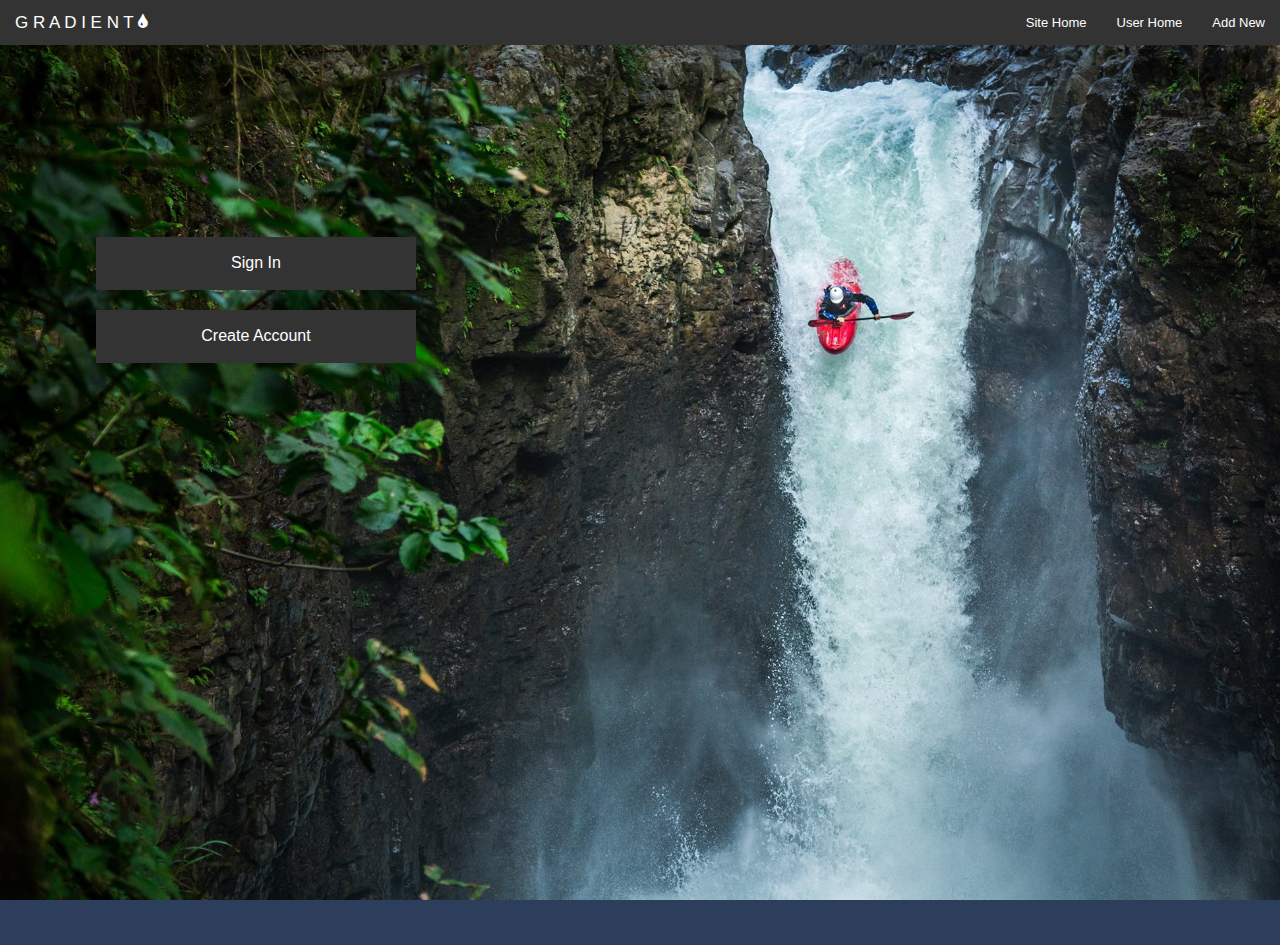
==== commit 176e190f: "added in a star rating feature on the single river page - removed it from the all rivers page" ====
--- a/app/index.html
+++ b/app/index.html
@@ -4,11 +4,14 @@
   <title>Hello, World</title>
   <link rel="stylesheet" type="text/css" href="css/normalize.css">
   <link rel="stylesheet" type="text/css" href="css/main.css">
+  <link rel="stylesheet" type="text/css" href="node_modules/sweetalert/themes/facebook/facebook.css">
 </head>
 <body>
 
   <div ui-view></div>
   
+  <script type="text/javascript" src="ngSweetAlert.js"></script>
   <script src="js/main.js"></script>
+
 </body>
 </html>
--- a/app/css/main.css
+++ b/app/css/main.css
@@ -8417,23 +8417,76 @@
   list-style: none; }
 
 body {
-  background: gray; }
+  background: #2C3E5C; }
 
 .landingPage {
-  width: 500px;
-  margin: 15px auto; }
+  width: 100%;
+  height: 100vh;
+  background: url("../images/colin.jpg") no-repeat center center fixed;
+  -webkit-background-size: cover;
+  -moz-background-size: cover;
+  -o-background-size: cover;
+  background-size: cover; }
+  .landingPage button {
+    border: 1px solid #333333;
+    background: #333333;
+    width: 25%;
+    position: relative;
+    top: 12em;
+    left: 6em;
+    display: block; }
+    .landingPage button:hover {
+      background: #0A41A0; }
 
 .logInPage {
-  width: 500px;
-  margin: 15px auto; }
+  width: 100%;
+  height: 100vh;
+  background: url("../images/colin.jpg") no-repeat center center fixed;
+  -webkit-background-size: cover;
+  -moz-background-size: cover;
+  -o-background-size: cover;
+  background-size: cover; }
+  .logInPage input, .logInPage button {
+    border: 1px solid #333333;
+    margin-left: 2em;
+    width: 25%;
+    position: relative;
+    top: 9em; }
+  .logInPage button {
+    background: #333333;
+    margin-left: 1.8em; }
+    .logInPage button:hover {
+      background: #0A41A0; }
 
 .createAcct {
-  width: 500px;
-  margin: 15px auto; }
+  width: 100%;
+  height: 100vh;
+  background: url("../images/colin.jpg") no-repeat center center fixed;
+  -webkit-background-size: cover;
+  -moz-background-size: cover;
+  -o-background-size: cover;
+  background-size: cover; }
+  .createAcct input, .createAcct button {
+    border: 1px solid #333333;
+    margin-left: 2em;
+    width: 25%;
+    position: relative;
+    top: 9em; }
+  .createAcct button {
+    background: #333333;
+    margin-left: 1.8em; }
+    .createAcct button:hover {
+      background: #0A41A0; }
 
 .addNew {
   width: 500px;
   margin: 15px auto; }
+
+.editEntry {
+  width: 500px;
+  margin: 15px auto; }
+  .editEntry span {
+    color: #C1C9BF; }
 
 .userHomePage {
   max-width: 68em;
@@ -8451,25 +8504,114 @@
   float: left;
   display: block;
   margin-right: 2.35765%;
-  width: 23.23176%;
-  border-right: 1px solid black; }
+  width: 23.23176%; }
   .leftBar:last-child {
     margin-right: 0; }
+  .leftBar span {
+    color: red; }
+  .leftBar button {
+    margin-top: 5em;
+    background: #333333; }
 
 .rightBar {
   float: left;
   display: block;
   margin-right: 2.35765%;
-  width: 74.41059%; }
+  width: 74.41059%;
+  padding-left: 2em;
+  border-left: 3px solid #333333;
+  color: #C1C9BF; }
   .rightBar:last-child {
     margin-right: 0; }
+  .rightBar .block {
+    display: inline-block; }
   .rightBar img {
-    height: 15em;
-    width: 40%;
-    display: inline-block; }
-  .rightBar .plusButton {
-    height: 5em;
-    width: 5em;
-    margin-left: 5em; }
+    height: 10em;
+    width: 30%;
+    position: relative;
+    bottom: 5.5em; }
+  .rightBar .editButton {
+    margin-left: 2em;
+    position: relative;
+    bottom: 5em; }
+    .rightBar .editButton a {
+      color: inherit; }
+    .rightBar .editButton i {
+      color: black; }
+  .rightBar div.description {
+    font-size: 3em;
+    margin-left: 1em;
+    width: 8em;
+    height: 4em;
+    overflow: scroll;
+    whitespace: no-wrap; }
+
+.singleRiverPage {
+  max-width: 68em;
+  margin-left: auto;
+  margin-right: auto;
+  margin-left: 1%;
+  margin-top: 1%;
+  max-width: 77em; }
+  .singleRiverPage:before, .singleRiverPage:after {
+    content: " ";
+    display: table; }
+  .singleRiverPage:after {
+    clear: both; }
+
+.rtLeft {
+  float: left;
+  margin-left: 1em; }
+  .rtLeft span {
+    color: #C1C9BF; }
+
+.rtRight {
+  float: right;
+  margin-right: 1em; }
+  .rtRight span {
+    color: yellow; }
+
+.singleRiv .singleRiverPhoto {
+  position: relative;
+  bottom: 5.2em; }
+
+.singleRiv .block {
+  display: inline-block; }
+
+.singleRiv img {
+  width: 50%;
+  height: 17em; }
+
+.singleRiv ul.block {
+  font-size: 1.6em;
+  max-width: 45%; }
+  .singleRiv ul.block span {
+    color: #C1C9BF; }
+
+.singleRiv .rivDescription {
+  position: relative;
+  bottom: 4.5em;
+  color: #C1C9BF;
+  font-size: 1.2em;
+  margin-top: 2%;
+  padding: 2%;
+  border: 2px solid #333333; }
+
+.votes {
+  position: relative;
+  top: 2em;
+  margin-left: 2em; }
+  .votes span {
+    color: red; }
+  .votes button {
+    text-align: center;
+    display: block;
+    background: none;
+    padding: 1em;
+    border: 3px solid #333333;
+    border-radius: 5px; }
+    .votes button:hover {
+      color: #333333;
+      background: #C1C9BF; }
 
 /*# sourceMappingURL=main.css.map */
